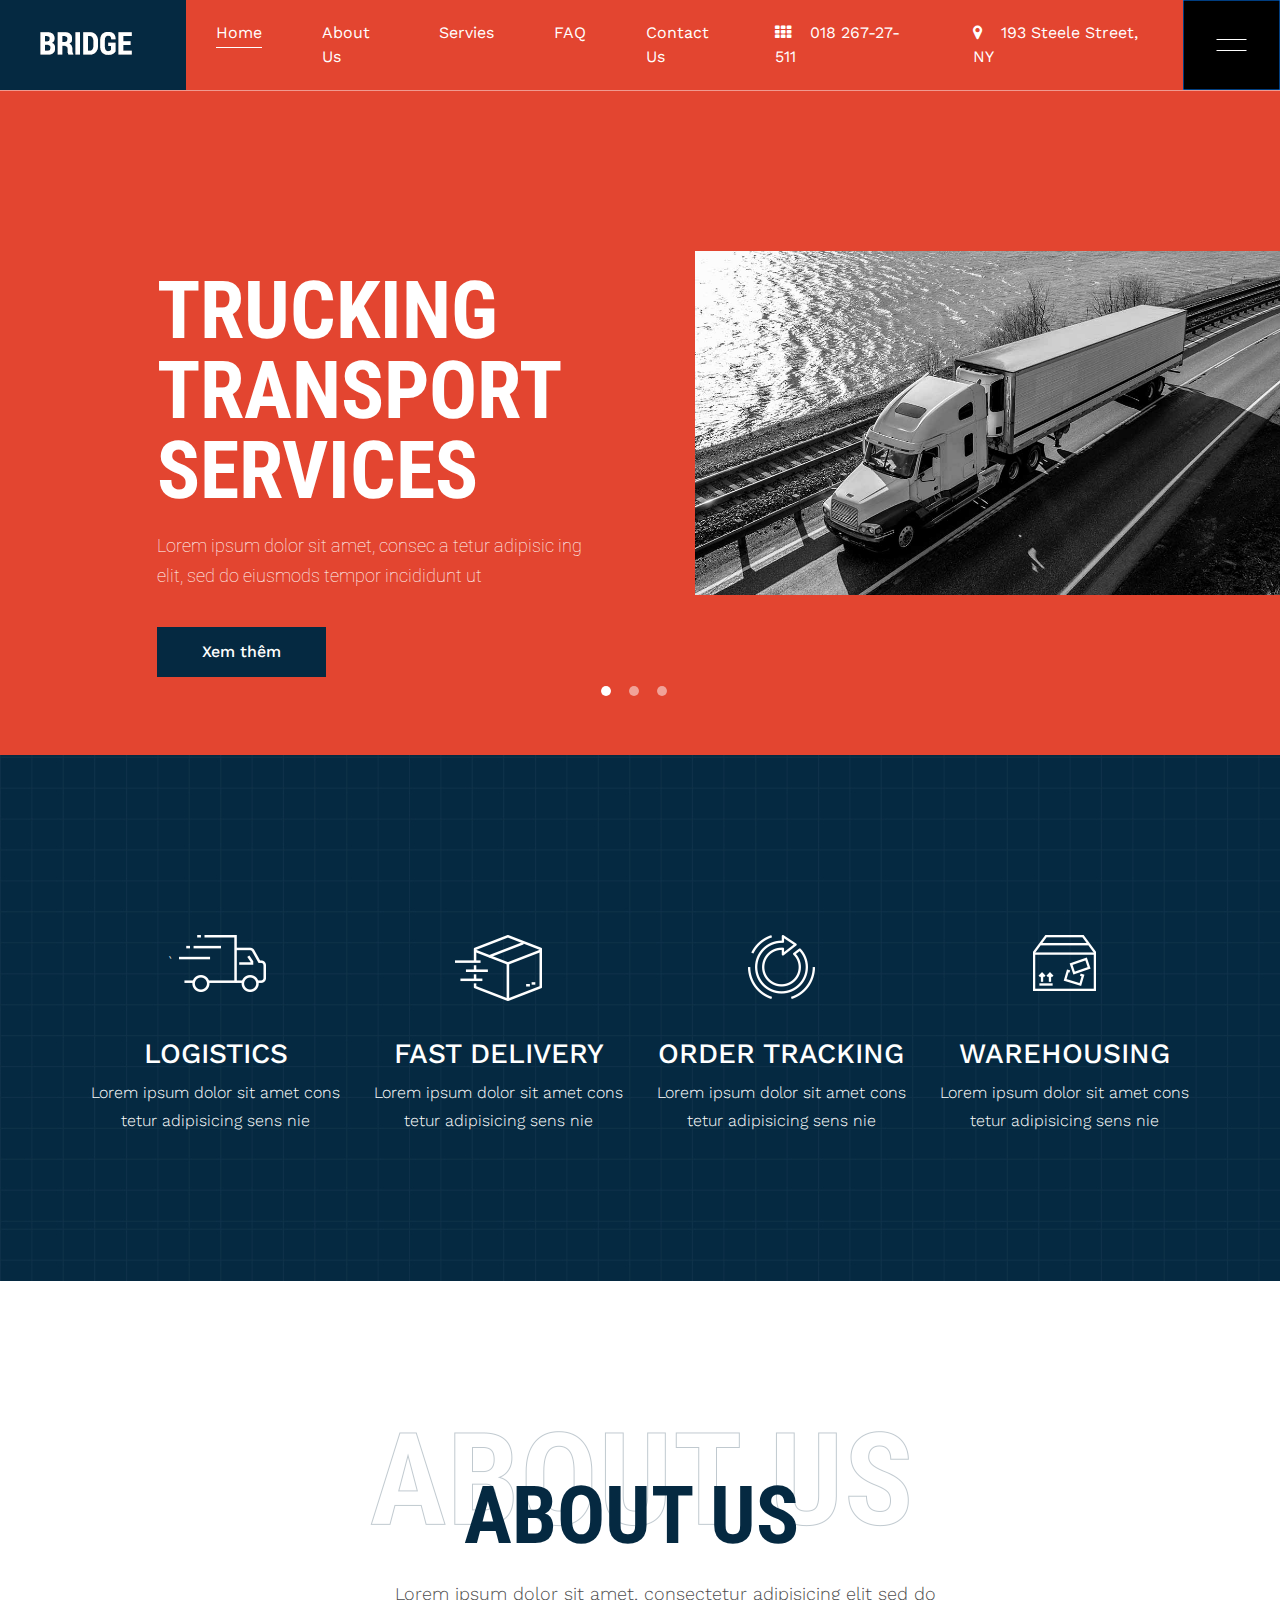
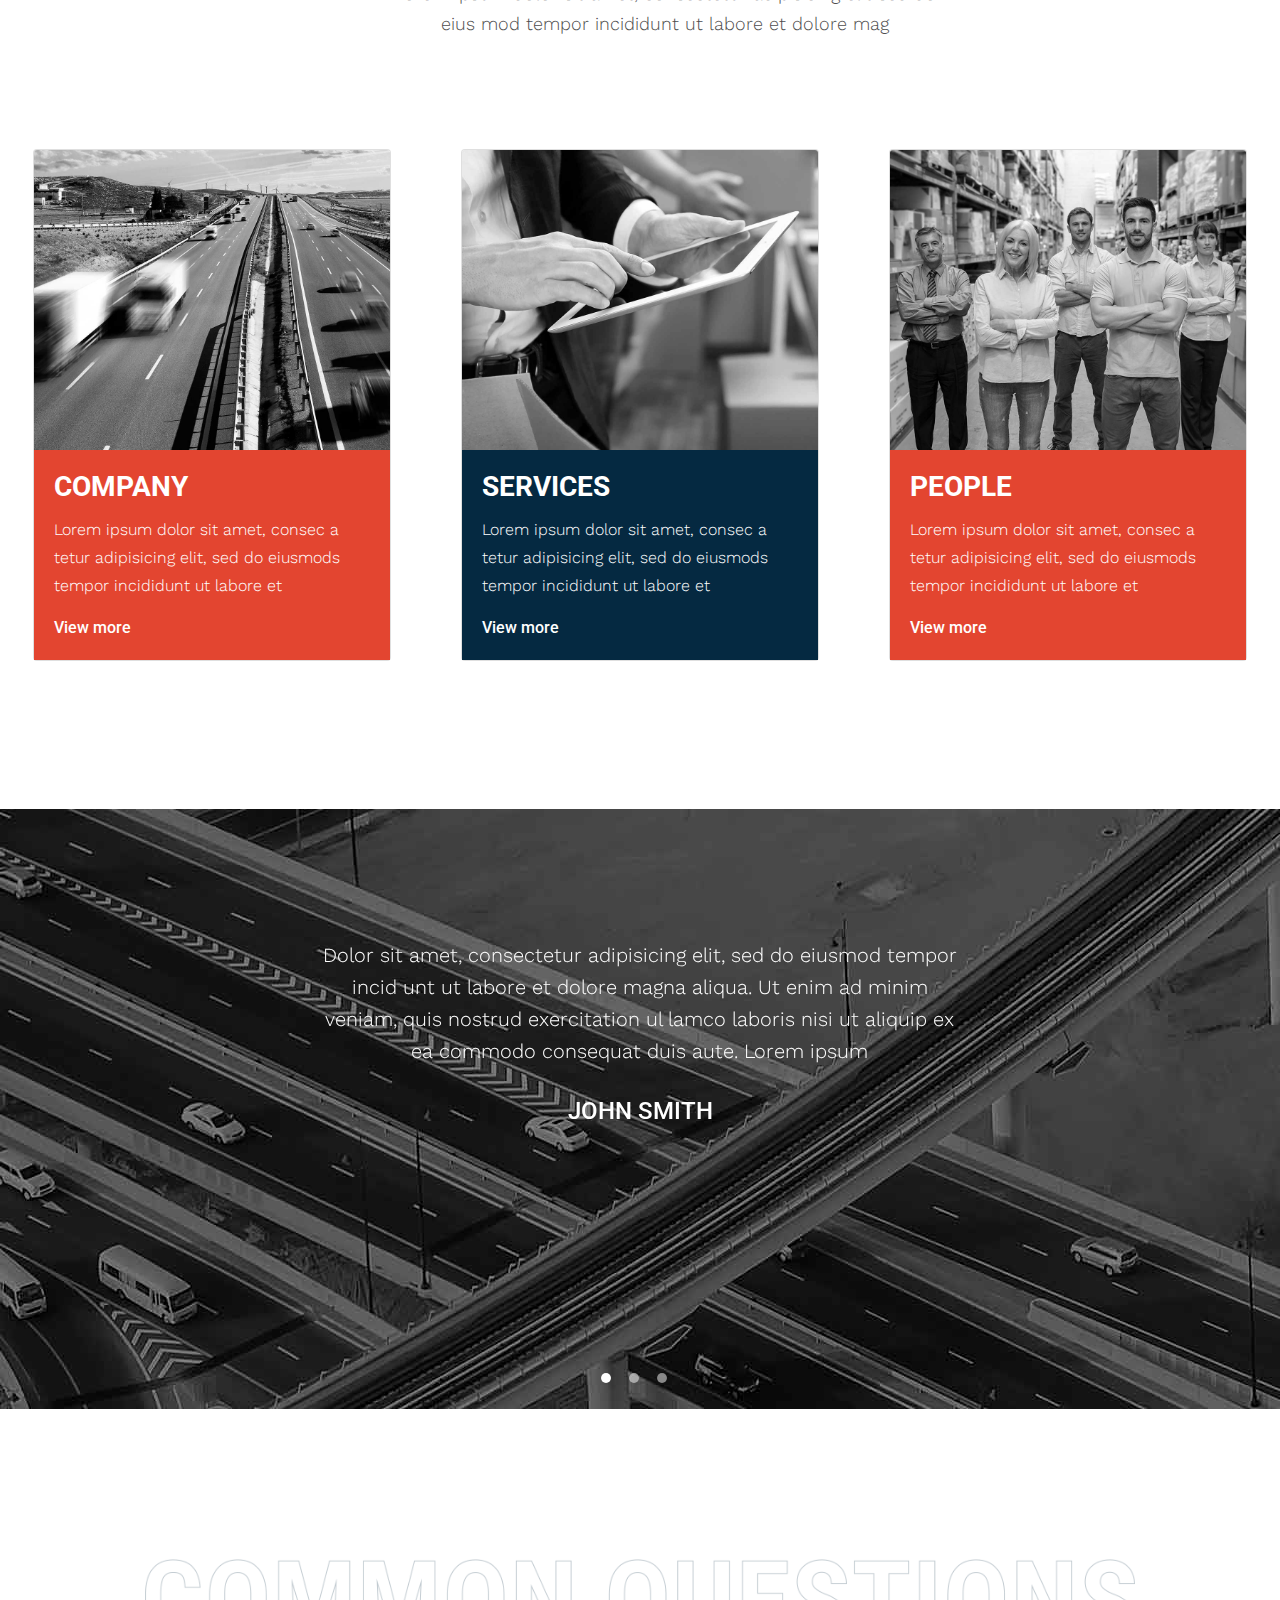
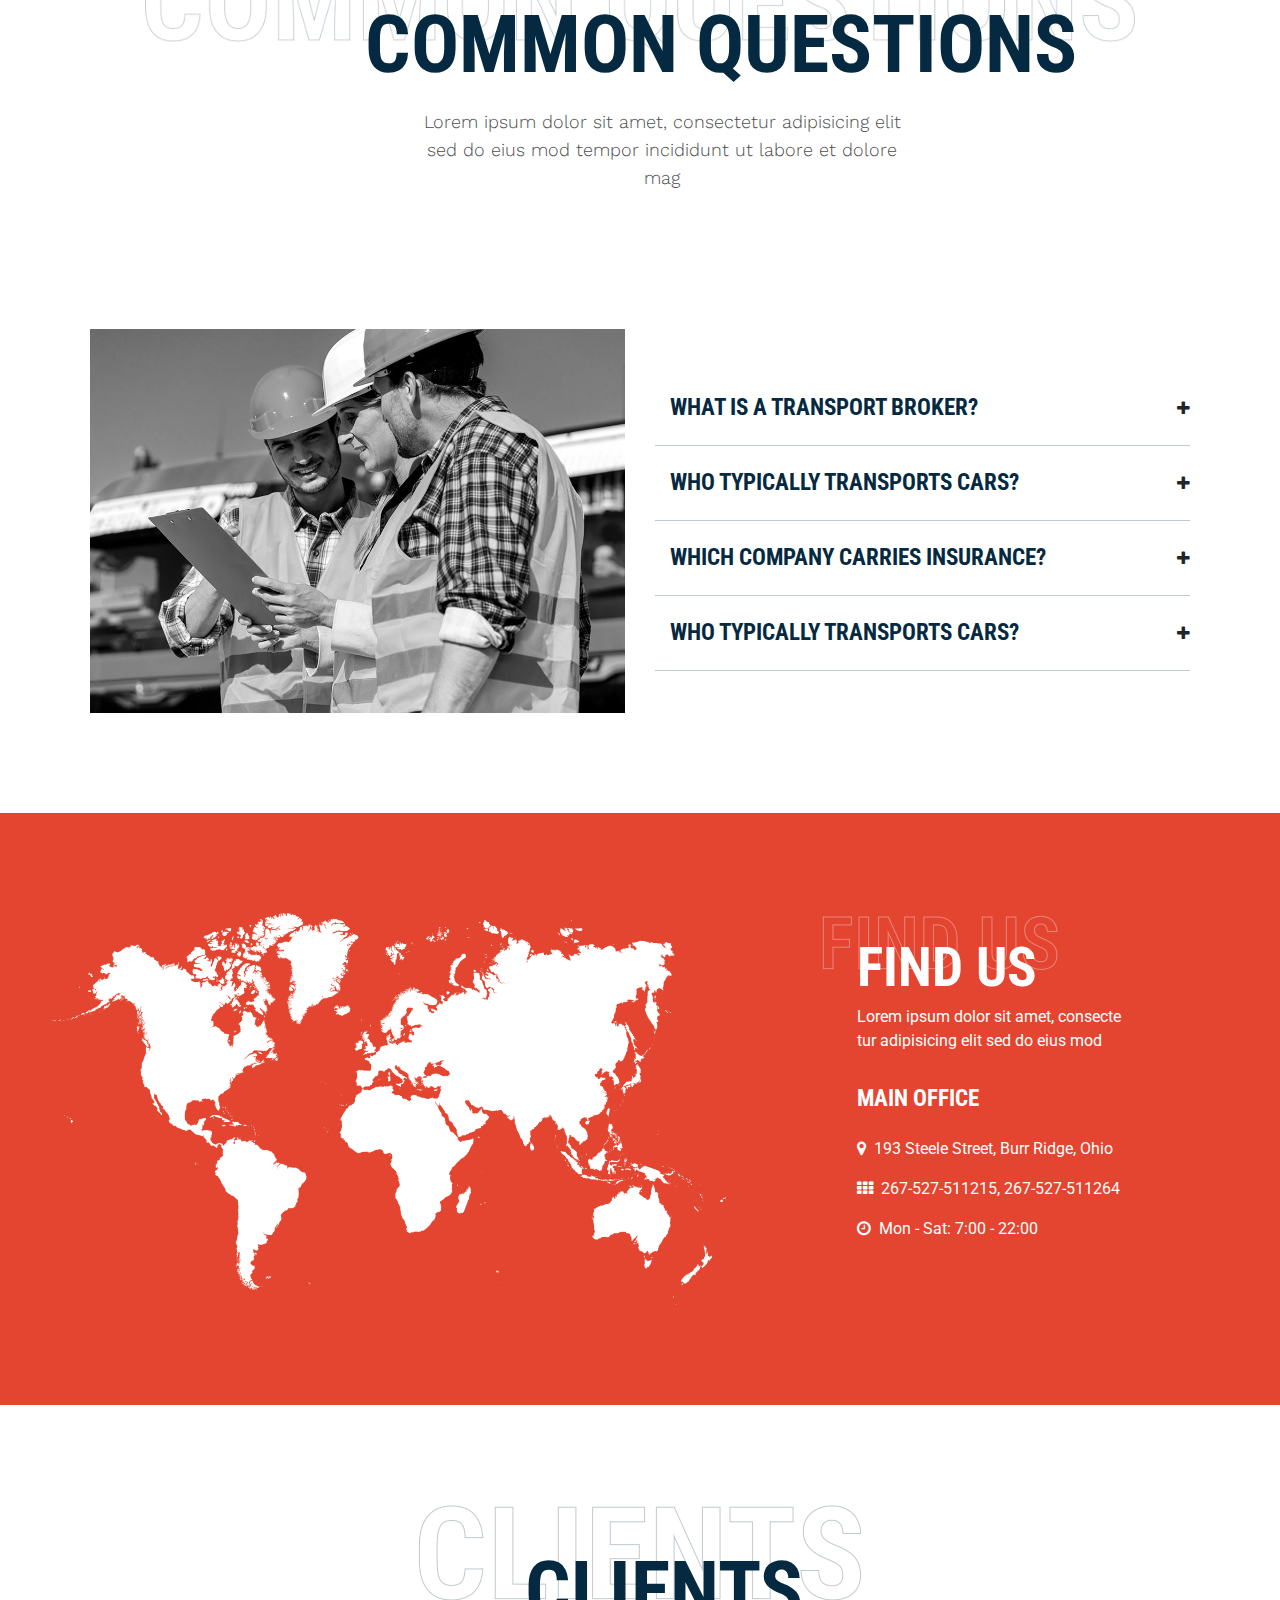
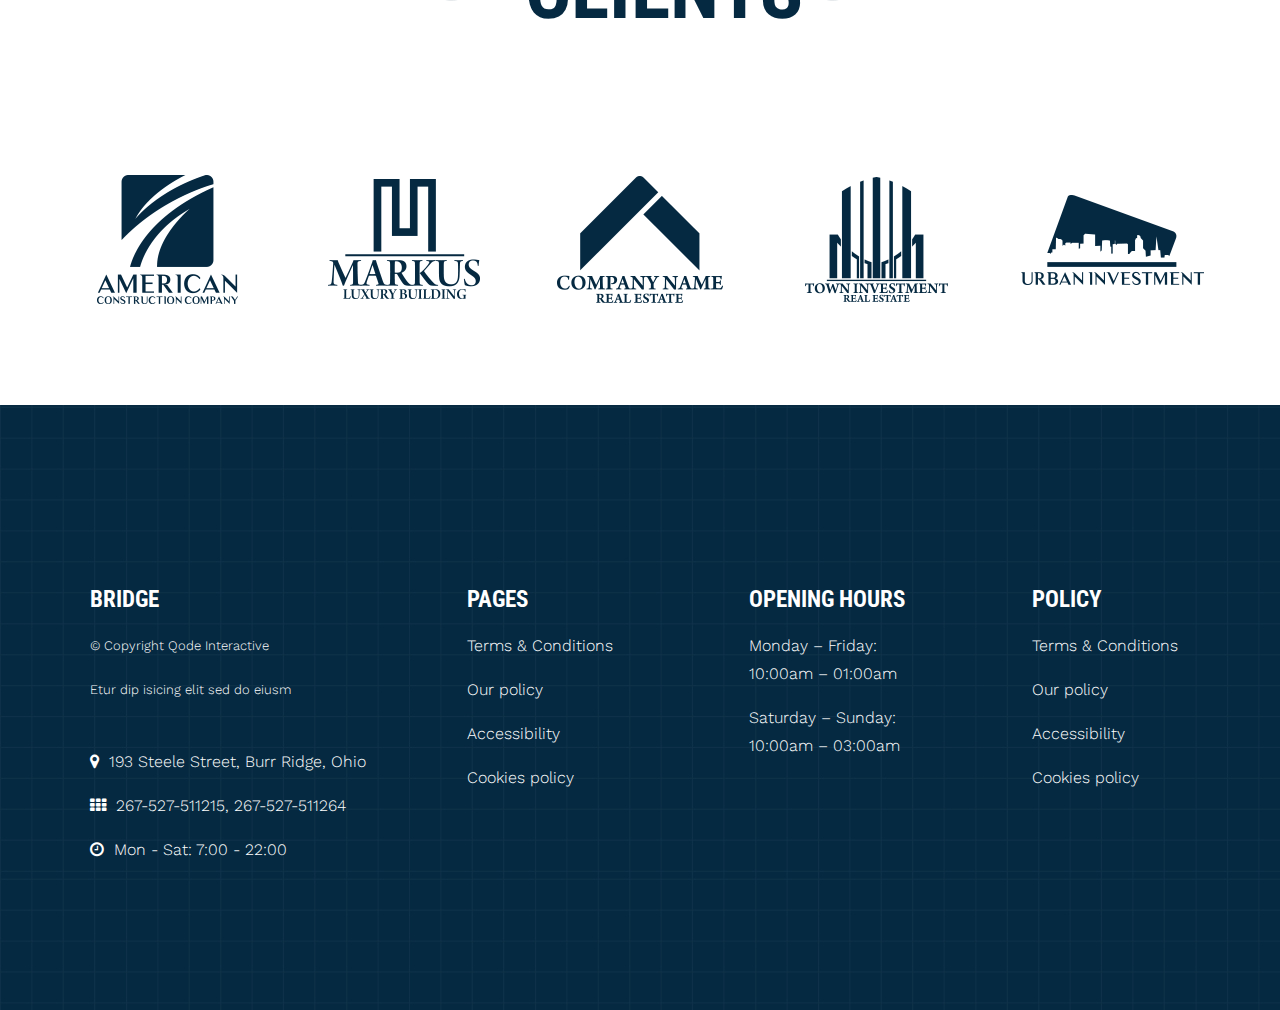
==== index.html @ 68ec15d0 "reponsive home" ====
<!doctype html>
<html lang="en">
  <head>
    <meta charset="utf-8">
    <meta name="viewport" content="width=device-width, initial-scale=1, shrink-to-fit=no">
    
    <!-- Bootstrap CSS -->
    <link rel="stylesheet" href="public/library/bootstrap/css/bootstrap.min.css" >
   
    <title>Hello, Bac!</title>
    <!-- <link rel="stylesheet" type="text/css" href="public/font-awesome/font-awesome.min.css"> -->

    <link rel="stylesheet" type="text/css" href="https://stackpath.bootstrapcdn.com/font-awesome/4.7.0/css/font-awesome.min.css">
    <link href="https://fonts.googleapis.com/css2?family=Roboto+Condensed&family=Roboto:wght@300&family=Work+Sans:wght@100&display=swap" rel="stylesheet">

    <link href="https://fonts.googleapis.com/css2?family=Work+Sans:wght@100;200;300;400&display=swap" rel="stylesheet">
    <link rel="stylesheet" type="text/css" href="public/css/main.css">
    <link rel="stylesheet" type="text/css" href="public/css/style.css">

  </head>
  <body>
    
    <div class="wrapper">
      <div class="header">
        <!-- menu bar -->
        <div class="menu_bar">
            <nav class="navbar navbar-expand-lg navbar-light bg-custom">
              <a href="index.html" imageanchor="1">
                <img class="menu_bar_logo" src="public/images/logo.jpg">
                
                <img class="menu_bar_mobile_logo" src="public/images/mobile-logo.png">
              </a>
                <button class="navbar-toggler" type="button" data-toggle="collapse" data-target="#navbarSupportedContent" aria-controls="navbarSupportedContent" aria-expanded="false" aria-label="Toggle navigation">
                  <span class="navbar-toggler-icon"></span>
                </button>

                <div class="collapse navbar-collapse" id="navbarSupportedContent">
                  <ul class="navbar-nav mr-auto navbar_menu">
                    <li class="nav-item">
                      <a class="nav-link active" href="#">Home <span class="sr-only">(current)</span></a>
                    </li>
                    <li class="nav-item">
                      <a class="nav-link" href="about_us.html">About Us</a>
                    </li>
                    <li class="nav-item">
                      <a class="nav-link" href="services.html" tabindex="-1" aria-disabled="true">Servies</a>
                    </li>
                    <li class="nav-item">
                      <a class="nav-link" href="faq.html" tabindex="-1" aria-disabled="true">FAQ</a>
                    </li>
                    <li class="nav-item">
                      <a class="nav-link border_none" href="contact_us.html" tabindex="-1" aria-disabled="true">Contact Us</a>
                    </li>
                  </ul>
                  <div class="form-inline my-2 my-lg-0 nav_item_right">

                    <li class="nav-item">
                      <span class="icon_menu"><i class="fa fa-th"></i></span>
                      <span>018 267-27-511</span>
                    </li>
                    <li class="nav-item">
                      <span class="icon_menu"><i class="fa fa-map-marker"></i></span>
                      <span>193 Steele Street, NY</i></span>
                    </li>
                   <div class="side_menu_button">
                      <a class="side_menu_button_link normal qode-side-menu-button-svg" href="javascript:void(0)">

                      <svg version="1.1" x="0px" y="0px" width="97px" height="90px" viewBox="0 0 97 90" enable-background="new 0 0 97 90" xml:space="preserve">
                      <rect width="97" height="90"></rect>
                      <line stroke-miterlimit="10" x1="33.5" y1="39.5" x2="63.5" y2="39.5"></line>
                      <line stroke-miterlimit="10" x1="33.5" y1="50.5" x2="63.5" y2="50.5"></line>
                      </svg> </a>
                    </div>

                  </div>
                </div>
            </nav>
        </div>
        <div class="clearfix"></div>
        <!-- slider top -->
        <div class="slider_top">
          <!-- <img class="header_img_s" src="public/images/header/s-typ.png" > -->
            <div class="bd-example">
              <div id="carouselExampleCaptions" class="carousel slide" data-ride="carousel">
                <ol class="carousel-indicators">
                  <li data-target="#carouselExampleCaptions" data-slide-to="0" class="active"></li>
                  <li data-target="#carouselExampleCaptions" data-slide-to="1"></li>
                  <li data-target="#carouselExampleCaptions" data-slide-to="2"></li>
                </ol>
                <div class="carousel-inner">

                  <!-- <img src="public/images/slide/rev-image-2.jpg" class="w-100 trucking_img" alt="..."> -->
                  <div class="carousel-item active carousel-item-custom">
                    <div class="row">
                      <div class="col-md-6 col-sm-12">
                        <div class="carousel-caption">
                          <h1 class="trucking_title">TRUCKING TRANSPORT SERVICES</h1>
                          <p class="trucking_content">Lorem ipsum dolor sit amet, consec a tetur adipisic ing elit, sed do eiusmods tempor incididunt ut </p>
                           <button>Xem thêm</button>
                        </div>

                      </div>
                      <div class="col-md-6 col-sm-12 text-center">
                        <img src="public/images/slide/rev-image-1.jpg" class="w-100 trucking_img" alt="...">
                      </div>
                    </div>
                  </div>

                  <div class="carousel-item carousel-item-custom">
                    <div class="row">
                      <div class="col-sm-6">
                          <div class="carousel-caption ">
                            <h1 class="trucking_title">TRUCKING TRANSPORT SERVICES</h1>
                            <p class="trucking_content">Lorem ipsum dolor sit amet, consec a tetur adipisic ing elit, sed do eiusmods tempor incididunt ut </p>
                             <button>Xem thêm</button>                        
                          </div>    
                      </div>
                      <div class="col-sm-6 text-center">
                        <img src="public/images/slide/rev-image-2.jpg" class="w-100 trucking_img" alt="...">
                      </div>
                    </div>
                  </div>

                  <div class="carousel-item carousel-item-custom">
                    <div class="row">
                      <div class="col-sm-6">
                          <div class="carousel-caption ">
                            <h1 class="trucking_title">TRUCKING TRANSPORT SERVICES</h1>
                            <p class="trucking_content">Lorem ipsum dolor sit amet, consec a tetur adipisic ing elit, sed do eiusmods tempor incididunt ut </p>
                             <button>Xem thêm</button>                        
                          </div>    
                      </div>
                      <div class="col-sm-6 text-center">
                        <img src="public/images/slide/rev-image-3.jpg" class="w-100 trucking_img" alt="...">
                      </div>
                    </div>
                  </div>
                </div>
                
              </div>
            </div>
        </div>
      </div>
      <!-- section-boxed -->
      <div class="section_boxed">
        <div class="container_custom">
          <div class="row">
            <div class="col-sm-3 box">
                <div class="icon_section-boxed pb-5">
          `        <img src="public/images/box/icon-1.png">
                </div>
                <h3>LOGISTICS</h3>
                <p class="service_text">
                  Lorem ipsum dolor sit amet cons tetur adipisicing sens nie
                </p>
            </div>
            <div class="col-sm-3 box">
               <div class="icon_section-boxed pb-5">
                  <img src="public/images/box/icon-2.png">
                </div>
                <h3>FAST DELIVERY</h3>
                <p class="service_text">
                  Lorem ipsum dolor sit amet cons tetur adipisicing sens nie
                </p>
            </div>
            <div class="col-sm-3 box">
                <div class="icon_section-boxed pb-5">
                  <img src="public/images/box/icon-3.png">
                </div>
                <h3>ORDER TRACKING</h3>
                <p class="service_text">
                  Lorem ipsum dolor sit amet cons tetur adipisicing sens nie
                </p>
            </div>
            <div class="col-sm-3 box">
                <div class="icon_section-boxed pb-5">
                  <img src="public/images/box/icon-4.png">
                </div>
                <h3>WAREHOUSING</h3>
                <p class="service_text">
                  Lorem ipsum dolor sit amet cons tetur adipisicing sens nie
                </p>
            </div>
          </div>
        </div>
      </div>
      <!-- about us -->
      <div class="container_custom_card">
        <div class="about_us_top text-center mb-5">
            <div class="about_us_intro">
              <!-- <div class="about_us_image"> </div> -->
              <img class="about_us_image" src="public/images/background/section-title-image-1.png">
              <p class="about_us_text">ABOUT US</p>
              <p class="about_us_content">Lorem ipsum dolor sit amet, consectetur adipisicing elit sed do eius mod tempor incididunt ut labore et dolore mag</p>
            </div>
        </div>

        <div class="row">
          <div class="col-sm-4 box_card mb-5">
            <div class="card">
              <img src="public/images/card/home-image-1.jpg" class="card-img-top" alt="...">
              <div class="card-body card_body_1">
                <h5 class="card-title">COMPANY</h5>
                <p class="card-text">Lorem ipsum dolor sit amet, consec a tetur adipisicing elit, sed do eiusmods tempor incididunt ut labore et</p>
                <a href="#" class="view_more">View more
                  <i class="fa fa-angle-right view_more_icon"></i>
                </a>

              </div>
            </div>
          </div>

          <div class="col-sm-4 box_card mb-5">
            <div class="card">
              <img src="public/images/card/home-image-2-1.jpg" class="card-img-top" alt="...">
              <div class="card-body card_body_2">
                <h5 class="card-title">SERVICES</h5>
                <p class="card-text">Lorem ipsum dolor sit amet, consec a tetur adipisicing elit, sed do eiusmods tempor incididunt ut labore et</p>
                <a href="#" class="view_more">View more
                  <i class="fa fa-angle-right view_more_icon"></i>
                </a>
              </div>
            </div>
          </div>

          <div class="col-sm-4 box_card mb-5">
            <div class="card">
              <img src="public/images/card/home-image-3.jpg" class="card-img-top" alt="...">
              <div class="card-body card_body_3">
                <h5 class="card-title">PEOPLE</h5>
                <p class="card-text">Lorem ipsum dolor sit amet, consec a tetur adipisicing elit, sed do eiusmods tempor incididunt ut labore et</p>
                <a href="#" class="view_more">View more
                  <i class="fa fa-angle-right view_more_icon"></i>
                </a>
              </div>
            </div>
          </div>  
        </div>
        
      </div>
      <!-- slider bottom -->
      <div class="slide_bottom">
          <div class="bd-example">
            <div id="carouselExampleCaptions2" class="carousel slide" data-ride="carousel">
              <ol class="carousel-indicators">
                <li data-target="#carouselExampleCaptions2" data-slide-to="0" class="active"></li>
                <li data-target="#carouselExampleCaptions2" data-slide-to="1"></li>
                <li data-target="#carouselExampleCaptions2" data-slide-to="2"></li>
              </ol>
              <div class="carousel-inner">
                <div class="carousel-item active">
                  
                    <p>Dolor sit amet, consectetur adipisicing elit, sed do eiusmod tempor incid unt ut labore et dolore magna aliqua. Ut enim ad minim veniam, quis nostrud exercitation ul lamco laboris nisi ut aliquip ex ea commodo consequat duis aute. Lorem ipsum</p>
                    <h4>John Smith</h4>
                  
                </div>
                <div class="carousel-item">
                    <p>Dolor sit amet, consectetur adipisicing elit, sed do eiusmod tempor incid unt ut labore et dolore magna aliqua. Ut enim ad minim veniam, quis nostrud exercitation ul lamco laboris nisi ut aliquip ex ea commodo consequat duis aute. Lorem ipsum</p>
                    <h4>John Smith</h4>
                </div>
                <div class="carousel-item">
                    <p>Dolor sit amet, consectetur adipisicing elit, sed do eiusmod tempor incid unt ut labore et dolore magna aliqua. Ut enim ad minim veniam, quis nostrud exercitation ul lamco laboris nisi ut aliquip ex ea commodo consequat duis aute. Lorem ipsum</p>
                    <h4>John Smith</h4>
                </div>
              </div>
             
            </div>
          </div>
      </div>

      <!-- common question -->
      <div class="container_custom container_custom_footer_mobile">
        <div class="common_questions_top text-center">
            <div class="common_questions_intro">
              <div class="common_questions_image"> 
                <img src="public/images/background/section-title-image-2.png">
              </div>
              <p class="common_questions_text">COMMON QUESTIONS</p>
              <p class="common_questions_content">Lorem ipsum dolor sit amet, consectetur adipisicing elit sed do eius mod tempor incididunt ut labore et dolore mag</p>
            </div>  
        </div>
      </div>
      <!-- dropdown -->
      <div class="container_custom" style="margin-top: 0px">

          <div class="row">
              <div class="col-sm-6 common_questions_img">
                <img src="public/images/card/home-image-4.jpg" width="100%">
              </div>
              <div class="col-sm-6 common_questions_block">
                      <div class="hieuung">
                        <div class="motkhoi" >
                          <div class="motkhoi_title" >
                            <span>WHAT IS A TRANSPORT BROKER?</span>
                            <i class="fa fa-plus"></i>
                          </div>
                          <div class="ndmotkhoi">
                          Lorem ipsum dolor sit amet, consectetur adipisicing elit. Nobis vitae ea, at quidem distinctio, sint minus tenetur quas. Ab nemo id quae dolorem odit saepe. Numquam minus autem, accusamus cumque.
                          </div>
                        </div>

                        <div class="motkhoi" >
                          <div class="motkhoi_title" >
                            <span>WHO TYPICALLY TRANSPORTS CARS? </span>
                            <i class="fa fa-plus"></i>
                          </div>
                          <div class="ndmotkhoi">
                          Lorem ipsum dolor sit amet, consectetur adipisicing elit. Nobis vitae ea, at quidem distinctio, sint minus tenetur quas. Ab nemo id quae dolorem odit saepe. Numquam minus autem, accusamus cumque.
                          </div>
                        </div>

                        <div class="motkhoi">
                          <div class="motkhoi_title" >
                            <span>WHICH COMPANY CARRIES INSURANCE? </span>
                            <i class="fa fa-plus"></i>
                          </div>
                          <div class="ndmotkhoi">
                          Lorem ipsum dolor sit amet, consectetur adipisicing elit. Nobis vitae ea, at quidem distinctio, sint minus tenetur quas. Ab nemo id quae dolorem odit saepe. Numquam minus autem, accusamus cumque.
                          </div>
                        </div>

                        <div class="motkhoi">
                          <div class="motkhoi_title" >
                            <span>WHO TYPICALLY TRANSPORTS CARS? </span>
                            <i class="fa fa-plus"></i>
                          </div>
                          <div class="ndmotkhoi">
                          Lorem ipsum dolor sit amet, consectetur adipisicing elit. Nobis vitae ea, at quidem distinctio, sint minus tenetur quas. Ab nemo id quae dolorem odit saepe. Numquam minus autem, accusamus cumque.
                          </div>
                        </div>
                      </div>
              </div>
          </div>

      </div>

      <!-- map -->
      <div class="container-fluid find_us_map">
        <div class="row">
          <div class="col-sm-7 find_us_img">
            <img src="public/images/revolution-map.png" width="100%">
          </div>
          <div class="col-sm-3 offset-1 find_us_block mt-4">
            <div class="item_find_us">
              <div class="find_us_content">
                <div class="find_us_content_bk"></div>
                <h4 class="">find us</h4>
              </div>
              
              <p>
                Lorem ipsum dolor sit amet, consecte tur adipisicing elit sed do eius mod
              </p>
            </div>

            <div class="item_find_us">
              <h4 class="find_us_content_title">main office</h4>
              <div class="find_us_content">
                <p>
                  <i class="fa fa-map-marker"></i>&nbsp; 193 Steele Street, Burr Ridge, Ohio
                </p>
                <p>
                  <i class="fa fa-th"></i>  &nbsp;267-527-511215, 267-527-511264
                </p>
                <p>
                  <i class="fa fa-clock-o"></i>  &nbsp;Mon - Sat: 7:00 - 22:00
                </p>
              </div>
              
            </div>
             
          </div>
        </div>
      </div>

      <!-- clients -->
      <div class="container_custom_client">

        <div class="client_top text-center">
          <div class="client_intro">
            <img class="client_image" src="public/images/background/section-title-image-3.png">
            <p class="client_text">CLIENTS</p>
              
          </div>
        </div>

        <div class="row">
          <div class="col-sm-2_custom text-center">
              <img src="public/images/client/client-1.png" w-100>
          </div>
          <div class="col-sm-2_custom text-center">
              <img src="public/images/client/client-2.png" w-100>
          </div>
          <div class="col-sm-2_custom text-center">
              <img src="public/images/client/client-3.png" w-100>
          </div>
          <div class="col-sm-2_custom text-center">
              <img src="public/images/client/client-4.png" w-100>
          </div>
          <div class="col-sm-2_custom text-center">
              <img src="public/images/client/client-5.png" w-100>
          </div>
        </div>
      </div>

      <!-- footer -->
      
      <div class="section_boxed_footer">
        <div class="container_custom .container_custom_footer_mobile">
          <div class="row">
            <div class="col-sm-4 box_footer">
                
                <h5>BRIDGE</h5>
                <p style="font-size: 13px;"> © Copyright <a href="">Qode Interactive</a></p>
                <p style="font-size: 13px;"> Etur dip isicing elit sed do eiusm</p>
                <br>
                <p>
                  <i class="fa fa-map-marker"></i> &nbsp;193 Steele Street, Burr Ridge, Ohio
                </p>
                <p>
                  <i class="fa fa-th"></i>  &nbsp;267-527-511215, 267-527-511264
                </p>
                <p>
                  <i class="fa fa-clock-o"></i>  &nbsp;Mon - Sat: 7:00 - 22:00
                </p>

            </div>

            <div class="col-sm-3 box_footer">
               
                <h5>PAGES</h5>
                <p>
                  <a href="#"> Terms & Conditions </a>
                </p>
                <p>
                  <a href="#"> Our policy </a>
                </p>
                <p>
                  <a href="#"> Accessibility </a>
                </p>
                <p>
                  <a href="#"> Cookies policy </a>
                </p>
            </div>
            <div class="col-sm-3 box_footer">
                
                <h5>OPENING HOURS</h5>
                <p>
                  Monday – Friday:<br>
                  10:00am – 01:00am
                </p>
                <p>
                  Saturday – Sunday:<br>
                  10:00am – 03:00am
                </p>

            </div>
            <div class="col-sm-2 box_footer">
               
                <h5>POLICY</h5>
                <p>
                 <a href="#"> Terms & Conditions </a>
                </p>
                <p>
                  <a href="#"> Our policy </a>
                </p>
                <p>
                  <a href="#"> Accessibility </a>
                </p>
                <p>
                  <a href="#"> Cookies policy </a>
                </p>
            </div>

          </div>
        </div>
      </div>
      
      <!-- menu right fix -->
      <div class="menu_right">
        <div class="menu_right_content">
          <div class="close_menu">
            <img src="public/images/close_side_menu.png">
          </div>
          <img src="public/images/sidearea-logo.png">
          <p class="mt-3 mb-5">Lorem ipsum dolor sit amet, consec a tetur adipisicing elit, sed do eiusmods tempor incididunt ut labore et</p>
          <div class="menu_right_content_text">
            <p>
              <i class="fa fa-th"></i>  &nbsp;&nbsp;0018 267-527-511215
            </p>
            <p>
              <i class="fa fa-map-marker"></i> &nbsp;&nbsp;193 Steele Street, Burr Ridge
            </p>
            <p>
              <i class="fa fa-clock-o"></i>  &nbsp;&nbsp;Mon - Sat: 7:00 - 22:00
            </p>
          </div>
        </div>
      </div>

      <!-- back top -->
      <div id="back_to_top" class="on">
          <i class="fa fa-angle-up"></i>
      </div>

    </div>
   

    <!-- <script src="public/library/jquery/jquery-3.3.1.slim.min.js" ></script> -->
    <script src="public/library/jquery/jquery.min.js"></script>
    <script src="public/js/popper.min.js" ></script>
    <script src="public/library/bootstrap/js/bootstrap.min.js"></script>

    <script type="text/javascript" src="public/js/main.js"></script>

  </body>
</html>
---- public/css/main.css ----
.wrapper{
  width: 100%;
  overflow: hidden;
}
/*menu top*/
.menu_bar_mobile_logo{
    display: none;
}
.navbar-light .navbar-nav .nav-link {
  color: white;
}
.navbar-light .navbar-nav .active>.nav-link, .navbar-light .navbar-nav .nav-link.active, .navbar-light .navbar-nav .nav-link.show, .navbar-light .navbar-nav .show>.nav-link{
  color: white;
}
/*menu right*/
.close_menu img:hover{
  transform: rotate(90deg);
  transition: 1s;
}
.close_menu img{
  transform: rotate(-90deg);
  transition: 1s;
}
.menu_right_content {
    background: #052941;
    width: 30%;
    height: 100vh;
    color: white;
    padding: 100px;
    position: fixed;
    top: 0;
    z-index: 10;

    right: -60%;
    padding-top: 184px;
    padding-right: 141px;
    padding-left: 141px;

    /*display: none;*/
    opacity: 1 !important;
    -webkit-transition: width .35s ease-in-out;
  transition: width .35s ease-in-out;
 
}
.menu_right_content>p{
    color: #ffffff; 
    font-size: 16px;
    font-weight: 300;
    letter-spacing: 0px;
    text-transform: none;
    line-height: 28px;

    font-family: 'Work Sans', sans-serif;

}


.menu_right_content_text p{
  color: #ffffff;
  font-size: 14px;
  font-weight: 300;
  letter-spacing: 0px;
  text-transform: none;
  line-height: 28px;
  font-family: 'Work Sans', sans-serif;
}

.close_menu {
    position: absolute;
    top: 21px;
    right: 25px;
    cursor: pointer;
}

.nav_item_right{
  display: contents;
}
.carousel-caption {
  top: 0 !important;
}
/**/
.navbar-expand-lg .navbar-nav .nav-link {
    padding-right: 0;
    padding-left: 0;
}
a.nav-link {
    color: #fff;
    font-family: 'Work Sans', sans-serif;
    font-size: 16px;
    font-style: normal;
    font-weight: 400;
    letter-spacing: 0;
    text-transform: capitalize;
}

.section_boxed_footer {
    line-height: 28px;
    font-style: normal;
    font-weight: 300;
}

.view_more{
    color: white;
    font-weight: 500;
}
.view_more:hover{
    text-decoration: none;
    color: white;
}
.view_more .view_more_icon{
    opacity: 0;
}
.view_more:hover .view_more_icon{
     display: inline-block;
     opacity: 1;
     padding-left: 15px;
     transition: 0.5s;
}


/*about us*/
.box_card{
  text-align: -webkit-center;
}
.card{
  text-align: left;
  width: 90%;
  /* height: 59%; */
}

@media (max-width: 650px){
    #back_to_top {
        display: none;
    }

}

@media (max-width: 1366px){
  .menu_right_content {
      padding-right: 70px !important;
      padding-left: 70px !important;
  }
}

@media (max-width: 992px){
    .side_menu_button {
        display: none;
    }
    .menu_bar_mobile_logo{
        display: block;
        
    }
    .menu_bar_logo{
        display: none;
    }
    .bg-custom{
        background: white;
        height: auto;
    }
    .navbar_menu li a{
        font-size: 13px;
        font-weight: 400;
        color: #888 !important;
        padding: 10px 0;
        display: block;
        position: relative;
        text-transform: none;
        line-height: 26px;
        letter-spacing: 0;
    }
    .nav-link,.nav-link.active{
        border-bottom: 1px solid #eaeaea;
    }

    .menu_bar .nav-item:hover .nav-link{
        border-bottom: 1px solid #eaeaea;
        color: #e34530 !important;
    }
    .border_none{
        border: none;
    }
    .navbar-light .navbar-toggler{
        border: none;
        outline: none;

    }
    .nav-link.active{
      border-bottom: 1px solid #eaeaea !important;
      color: #e34530 !important;
    }
}
---- public/css/style.css ----
/*menu top*/
.header{
    background: #e34530;
}
.navbar_menu li a,.nav_item_right li span{
    font-family: 'Work Sans', sans-serif;
}

.menu_bar_mobile_logo{
    display: none;
}
.bg-custom {
/*    background: #e34530;*/
    color: white !important;
    padding: 0px;
    border-bottom: 1px solid #ffffff75;
}
.slider_top .carousel-inner {
    /*height: 90vh;*/
}
.slider_top .carousel-indicators{
    bottom: 5%;
}
.trucking_title{
    
    font-family: "Roboto Condensed";
    text-transform: uppercase;
    visibility: visible;
    text-align: left;
    line-height: 80px;
    letter-spacing: 0px;
    font-weight: 700;
    font-size: 80px;
    border-color: rgb(77, 77, 77);
    border-style: none;
    margin: 0px;
    border-radius: 0px;
    padding: 0px;
    color: rgb(255, 255, 255);
    text-decoration: none;
    white-space: normal;
    width: 649px;
    height: auto;
    min-height: 0px;
    min-width: 0px;
    max-height: none;
    max-width: none;
    opacity: 1;
    transform: matrix3d(1, 0, 0, 0, 0, 1, 0, 0, 0, 0, 1, 0, 0, 0, 0, 1);
    transform-origin: 50% 50% 0px;

}
.trucking_image{
    overflow: hidden;
    border-color: rgb(77, 77, 77);
    border-style: none;
    margin: 0px;
    border-radius: 0px;
    padding: 0px;
    color: rgb(255, 255, 255);
    width: 586px;
    height: 345px;
    min-height: 0px;
    min-width: 0px;
    max-height: none;
    max-width: none;
    opacity: 1;
    transform: matrix3d(1, 0, 0, 0, 0, 1, 0, 0, 0, 0, 1, 0, 0, 0, 0, 1);
    transform-origin: 50% 50% 0px;
}
.form-inline.my-2.my-lg-0.nav_item_right {
    list-style: none;
}

.menu_bar li {
    padding:0px 30px;
}
.menu_bar li a {
    color: white !important;
}

.popup_menu.qode-popup-menu-svg-opener .qode-popup-menu-opener svg *, .side_menu_button .qode-side-menu-button-svg svg path, .side_menu_button .qode-side-menu-button-svg svg>* {
    stroke: currentColor;
}
.side_menu_button .qode-side-menu-button-svg svg line {
    color: #fff;
}

.nav_item_right .icon_menu {
    padding-right: 15px;
}
.nav-link.active{
    border-bottom: 1px solid white;
}
.nav-link {
    display: block;
    padding: .1rem 1rem;
}
.menu_bar .nav-item:hover .nav-link{
    border-bottom: 1px solid white;
}
/*slider*/

.carousel-item-custom {
    background: #e34530;
    padding: 160px 0px 160px 80px;
}
.carousel-item-custom h1{

    font-family: 'Roboto Condensed', sans-serif;
    text-transform: uppercase;
    text-align: left;
    line-height: 80px;
    font-weight: 700;
    font-size: 80px;
    width: 649px;
    padding-bottom: 20px;
}
.carousel-item-custom .carousel-caption p{
/*    font-family: "Work Sans";*/
    visibility: visible;
    text-align: left;
    line-height: 30px;
    letter-spacing: 0px;
    font-weight: 100;
    font-size: 18px;
    color: rgb(255, 255, 255);
    text-decoration: none;
    white-space: normal;
    width: 445px;
    padding-bottom: 20px;
}
.carousel-item-custom .carousel-caption button{
    background-color: rgb(5, 41, 65);
    font-family: "Work Sans";
    float : left;
    line-height: 50px;
    letter-spacing: 0px;
    font-weight: 500;
    font-size: 16px;
    border-color: rgb(77, 77, 77);
    border-style: none;
    margin: 0px;
    border-radius: 0px;
    padding: 0px 45px;
    color: rgb(255, 255, 255); 
   
}
.carousel-indicators li{
    width: 10px;
    height: 10px;
    border-radius: 50%;
    margin-right: 15px;
}


/*select_box*/
.section_boxed {
    background: url(../images/background/section-pattern.jpg);
    padding: 30px 0;
}

.section_boxed .box {
    text-align: center;
    color: white;
}
.icon_section-boxed img {
    /*width: 80px;*/
    height: auto;
}
.icon_section-boxed{
    height: 102px;
}
/*about us*/

.container_custom_card{
    width: 98%;
    margin: 150px auto 100px auto;
}
.about_us_image{
    max-width: 90%;
}
.about_us_text {
    color: #052941;
    font-family: 'Roboto Condensed', sans-serif;
    font-size: 80px;
    line-height: 90px;
    font-style: normal;
    font-weight: 700;
    letter-spacing: 0px;
    text-transform: uppercase;

    position: absolute;
    top: 15%;
    left: 38%;
    
}
.about_us_intro {
    position: relative;
    height: 270px;
}


.about_us_content {
    position: absolute;
    top: 55%;
    left: 30%;
    color: #4d4d4d;
    font-family: 'Work Sans', sans-serif;
    font-size: 18px;
    line-height: 30px;
    font-style: normal;
    font-weight: 300;
    letter-spacing: 0px;
    text-transform: none;
    width: 44%;
    text-align: center;
}
/*card*/
.card_body_1 {
    background: #e34530;
    color: white;
}
.card_body_2 {
    background: #052941;
    color: white;
}
.card_body_3 {
    background: #e34530;
    color: white;
}
.view_more{
    color: white;
    font-weight: 500;
}
.view_more:hover{
    text-decoration: none;
    color: white;
}
.view_more .view_more_icon{
    opacity: 0;
}
.view_more:hover .view_more_icon{
     display: inline-block;
     opacity: 1;
     padding-left: 15px;
     transition: 0.5s;
}
.container_custom_card .card-title{
    font-size: 28px;
    font-weight: 700;
}
/*slider bottom*/
.slide_bottom {
    height: 600px;
    background: url(../images/background/home-parallax-image-1.jpg);
    text-align: center;
    padding: 100px 0;
}
.slide_bottom .carousel-item{
    height: 500px;
}
.slide_bottom .carousel-item p{
    color: #ffffff;
    font-size: 20px;
    line-height: 32px;
    text-transform: none;
    font-family: Work Sans;
    font-style: normal;
    font-weight: 300;
    letter-spacing: 0px;
    width: 51%;
    margin : 30px auto;
}
.slide_bottom .carousel-item h4{
    text-transform: uppercase;
    color: white;
}


/*common_question*/
.container_custom {
    width: 86%;
    margin: 150px auto 100px auto;
}

.common_questions{
    padding-bottom: 20px;
}
.common_questions_image{
    /*background: url(../images/background/section-title-image-2.png);*/
    background-repeat: no-repeat;
    height: 100px;
    background-position: top;
}
.common_questions_image img{
    /*width: 90%;*/
    max-width: 90%;

    object-fit: cover;
}
.common_questions_dropdown i{
    font-size: 15px;
    float: right;
}
.common_questions_text {
    color: #052941;
    font-family: 'Roboto Condensed', sans-serif;
    font-size: 80px;
    line-height: 90px;
    font-style: normal;
    font-weight: 700;
    letter-spacing: 0px;
    text-transform: uppercase;
    text-align: center;
}
.common_questions_block{
    align-self: center;
}
.common_questions_intro {
    position: relative;
    height: 270px;
}

.common_questions_text {
    position: absolute;
    top: 15%;
    left: 25%;
}
.common_questions_content {
    position: absolute;
    top: 55%;
    left: 30%;
    color: #4d4d4d;
    font-family: 'Work Sans', sans-serif;
    font-size: 18px;
    line-height: 28px;
    font-style: normal;
    font-weight: 300;
    letter-spacing: 0px;
    text-transform: none;
    width: 44%;
}

/*common_questions toogle*/
.dropdown-toggle::after{
    display: none;
}
.common_questions_dropdown{
    list-style: none;
}
.common_questions_dropdown h5{
    color: #052941;
    border-bottom: 1px solid #aaaa;
}
.title_dropdown{
 
    font-weight: bold;
}
.common_questions_dropdown a{
    text-decoration: none;
}

.common_questions_dropdown_content{
    border: none;
    font-family: 'Work Sans';
    font-weight: 700;
    padding-right: 10px;
}

.common_questions_dropdown{
    cursor: pointer;
}
.title_dropdown{
    float: left;
}

/*find us*/
.find_us_map{
    background : #e34530;
    padding: 100px 50px 100px 50px;
}
.item_find_us{
    color: white;
}
.find_us_content_bk{
    background: url(../images/background/section-title-image-11.png);
    position: absolute;
    top: -22px;
    width: 100%;
    height: 100%;
    background-repeat: no-repeat;
    left: -20px;
}
.find_us_content h4{
    text-transform: uppercase;
    font-family: 'Roboto Condensed', sans-serif;
    font-size: 55px;
    line-height: 60px;
    font-style: normal;
    font-weight: 700;
    letter-spacing: 0px;

}
.find_us_content_title{
    text-transform: uppercase;
    font-family: 'Roboto Condensed', sans-serif;
    font-size: 23px;
    line-height: 60px;
    font-style: normal;
    font-weight: 700;
    letter-spacing: 0px;
}

/*client*/
.container_custom_client{
    width: 90%;
    margin: 100px auto 100px auto;
}
.client_image{
    /*width: 90%;*/
}

.client_intro {
    position: relative;
    height: 270px;
}
.client_text {
    color: #052941;
    font-family: 'Roboto Condensed', sans-serif;
    font-size: 80px;
    line-height: 90px;
    font-style: normal;
    font-weight: 700;
    letter-spacing: 0px;
    text-transform: uppercase;

    position: absolute;
    top: 15%;
    left: 40%;
    
}

.col-sm-2_custom{
    max-width: 20%;
    position: relative;
    width: 100%;
    padding-right: 15px;
    padding-left: 15px;
}
@media (max-width: 960px){
    .col-sm-2_custom{
        max-width: 100%;
        margin-bottom: 20px;
        
    }
}

.box_footer,.box_footer p a{
    color: white;
}
.section_boxed_footer {
    background: url(../images/background/section-pattern.jpg);
    padding: 30px 0;
}




/*back top*/
#back_to_top {
    background: #032339;
    position: fixed;
    border: 10%;
    bottom: 4%;
    right: 2%;
    padding: 15px 20px;
    color: white;
    cursor: pointer;

    display: none;
}
#back_to_top:hover{
    background: #0b314b;
}


.motkhoi {
  cursor: pointer;
}
.motkhoi:hover {
     color: #E34530 !important;
}
.motkhoi span{
    text-transform: uppercase;
    font-weight: 700;
    color: #052941;
    line-height: 30px;
    font-family: roboto condensed,sans-serif;
    font-size: 23px;
    letter-spacing: 0;
    width:100%;
}
.motkhoi_title {
    display: flex;
    justify-content: space-between;
    align-items: center;
    border-bottom: 1px solid #f4f4f4;
    border-bottom-color: #c0c9cf;
    padding-left: 15px;
    height: 75px;

}
.motkhoi .motkhoi_title :hover {
    color: #E34530;
}

.ndmotkhoi{
    box-sizing: border-box;
    color: #4d4d4d;
    font-family: work sans,sans-serif;
    font-size: 16px;
    line-height: 28px;
    font-style: normal;
    font-weight: 300;
    padding: 14px 15px 12px;
}
.span_color{
    color: #E34530 !important;
}

.header_img_s{
    padding-top: 40px;
    position: absolute;
    z-index: 10;
    width: 360px;
    height: auto;
    transform: rotate(0deg);
}
img.menu_bar_logo {
    z-index: 10;
}

.header_img_net{
    width: 500px !important;
}
.header_img_vietnam{
    width: 235px;
}

p.card-text {
    font-family: 'Work Sans', sans-serif;
    font-size: 16px;
    line-height: 28px;
    font-style: normal;
    font-weight: 300;
}

p.service_text {
    font-family: 'Work Sans', sans-serif;
    font-size: 16px;
    line-height: 28px;
    font-style: normal;
    font-weight: 300;
}

/*footer*/
.section_boxed_footer h5{
    margin: 0 0 17px;
    font-family: "Roboto Condensed", sans-serif;
    font-size: 23px;
    letter-spacing: 0px;
    line-height: 30px;
    font-weight: 700;
    text-transform: uppercase;
    color: #ffffff;
    font-style: normal;
}
.container_custom {
    font-family: 'Work Sans', sans-serif;
    font-size: 16px;
    line-height: 28px;
    font-style: normal;
    font-weight: 300;
}

.section_boxed_footer {
    line-height: 28px;
    font-style: normal;
    font-weight: 300;
}

/*reponsive*/
@media (max-width: 992px){
    .side_menu_button {
        display: none;
    }
    .menu_bar_mobile_logo{
        display: block;
        
    }
    .menu_bar_logo{
        display: none;
    }
    .bg-custom{
        background: white;
        height: auto;
    }
    .navbar_menu li a{
        font-size: 13px;
        font-weight: 400;
        color: #888 !important;
        padding: 10px 0;
        display: block;
        position: relative;
        text-transform: none;
        line-height: 26px;
        letter-spacing: 0;
    }
    .nav-link,.nav-link.active{
        border-bottom: 1px solid #eaeaea;
    }

    .menu_bar .nav-item:hover .nav-link{
        border-bottom: 1px solid #eaeaea;
        color: #e34530 !important;
    }
    .border_none{
        border: none;
    }
    .navbar-light .navbar-toggler{
        border: none;
        outline: none;

    }
}

.about_us_text {
    position: absolute;
    top: 15%;
    left: 38%;
}

@media (max-width: 1336px){
    .about_us_text {
        left: 36%;
    }

}
@media (max-width: 1090px){
    .carousel-item-custom{
        padding: 80px 0px 180px 80px;
    }

}

@media (max-width: 940px){
    .carousel-item-custom{
        padding: 30px 0px 180px 20px;
    }

}

@media (max-width: 770px){
    .slider_top .carousel-inner{
        height: 100%;
        padding-bottom: 35px;
    }
    .carousel-item-custom{
        padding: 5px 0px 180px 20px;
    }

    .trucking_img {
        width: 86% !important;
        height: 182px !important;
        bottom: -165px;
        position: relative;
    }
    .carousel-item-custom h1{
        font-size: 68px;
    }
    .carousel-item-custom .carousel-caption p{
        width: 300px;

    }
    .common_questions_text{
        font-size: 65px;
        top: -20px;
        left: 7%;
        line-height: 60px;
    }
    .common_questions_content{
        top: 32%;
        left: 10%;
        width: 77%;
    }
    .common_questions_intro{
        height: 200px;
    }
    .common_questions_img,.common_questions_block,.box_card,.find_us_img,.find_us_block,.box_footer{
        max-width: 100% !important;
        flex: 0 0 100% !important;
    }
    .col-sm-2_custom{
        width: 48%;
    }
    .client_text{
        top: 12%;
        left: 30%;
    }
    .container_custom_footer_mobile{
        margin: 140px auto 40px auto;
    }
    .about_us_content{
        width: 70%;
        left: 14%;
    }
    .about_us_text{
        font-size: 60px;
    }
    .box{
        max-width: 50%;
        flex: 0 0 50%;
    }
}


@media (max-width: 675px){
    .about_us_text {
        font-size: 62px;
        top: 10%;
        left: 0%;
        line-height: 50px;
        width: 100%;
    }
    .about_us_content{
        width: 90%;
        top: 48%;
        left: 6%;
    }
    .common_questions_text{
        font-size: 65px;
        top: -30px;
        left: 0%;
        line-height: 60px;
    }
    .common_questions_content{
        width: 90%;
        top: 50%;
        left: 5%;
    }
    .client_text{
        font-size: 65px;
        top: 0;
        left: 14%;
    }

    .trucking_title{
        font-size: 50px !important;
        display: block;
        width: 50% !important;
        line-height: 50px !important;
    }
    .carousel-item-custom{
        padding : 30px 0px 160px 10px;
    }
    .trucking_content{
        display: block;
        width: 300px !important;
    }
    .trucking_img {
        width: 86% !important;
        height: 182px !important;
        bottom: -380px;
        position: relative;
    }
    .slider_top .carousel-inner{
        height: 100vh;
    }
    .slider_top .carousel-indicators{
        bottom: 3%;
    }

    .slide_bottom .carousel-item p{
        width: 60%;
        font-size: 18px;
    }
    .client_image{
        width: 90%;
    }
    .client_intro{
        height: 170px;
    }
}


/*about-us.html*/
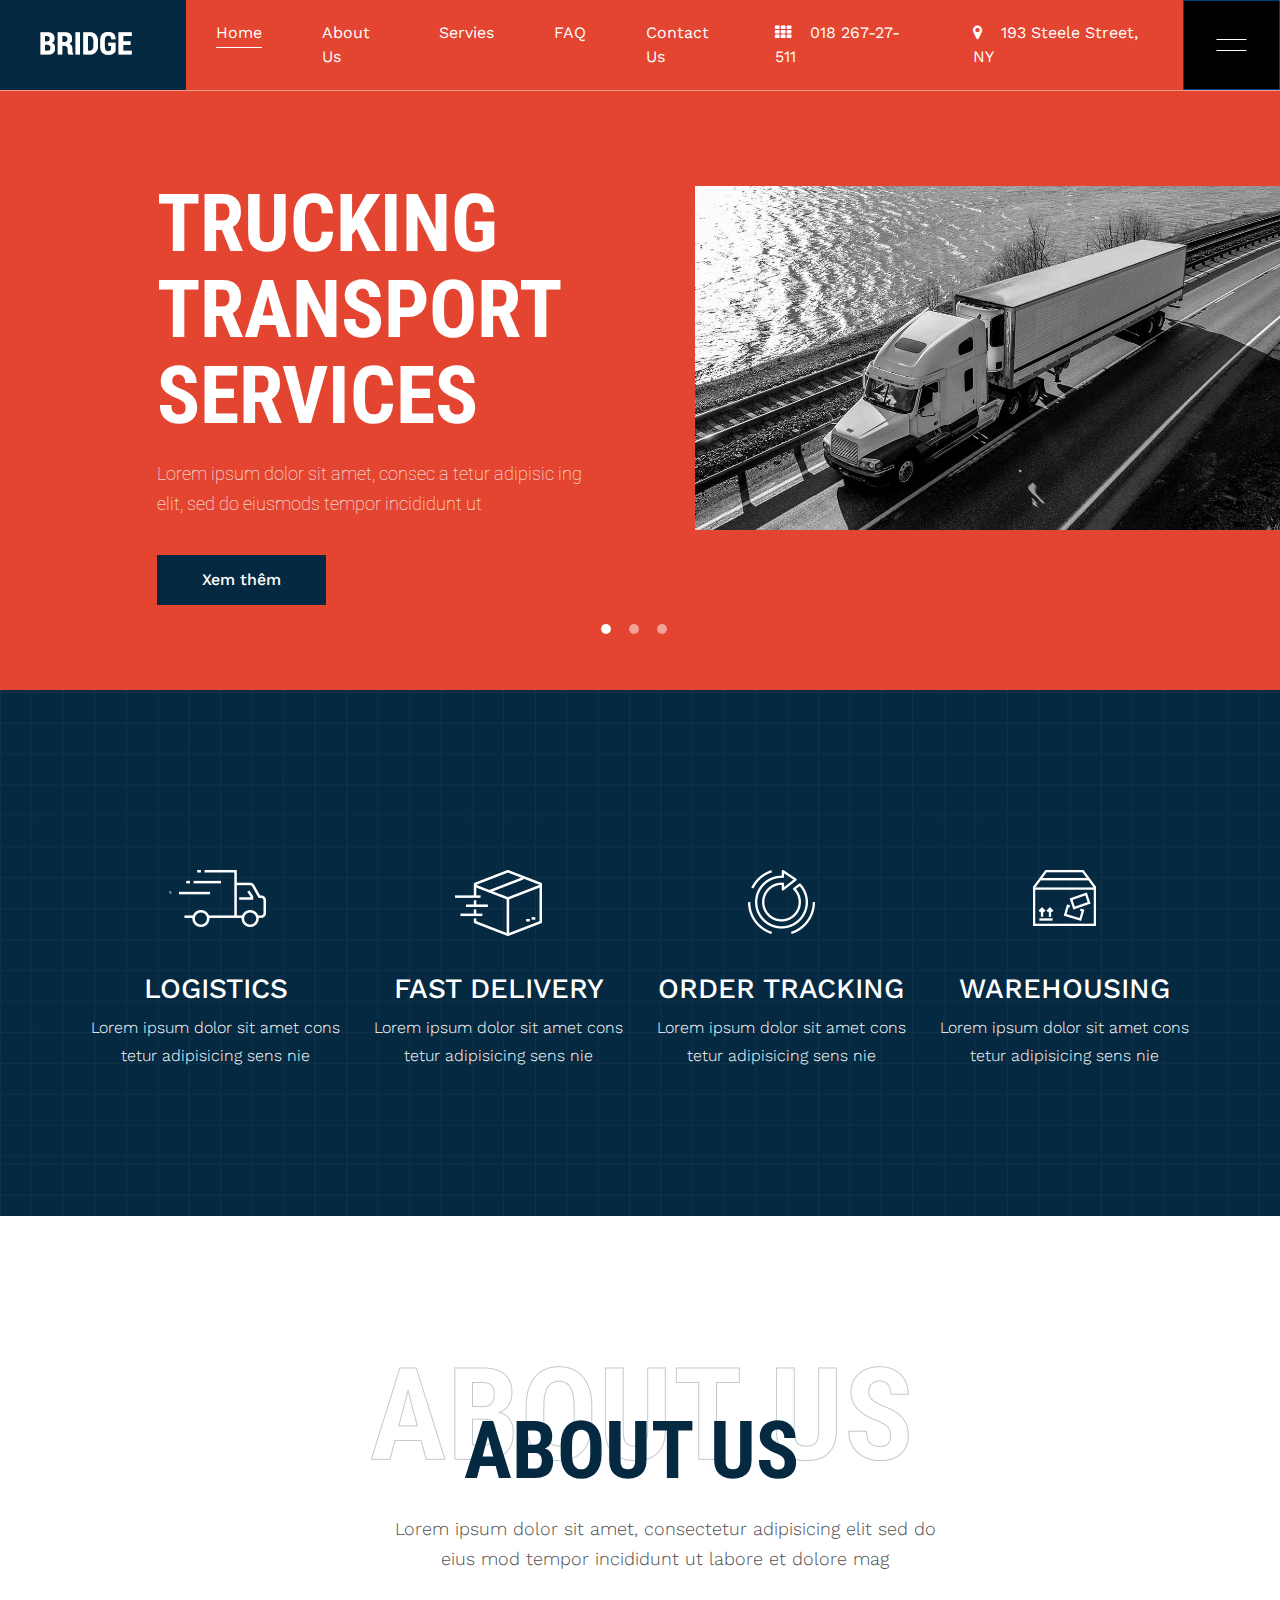
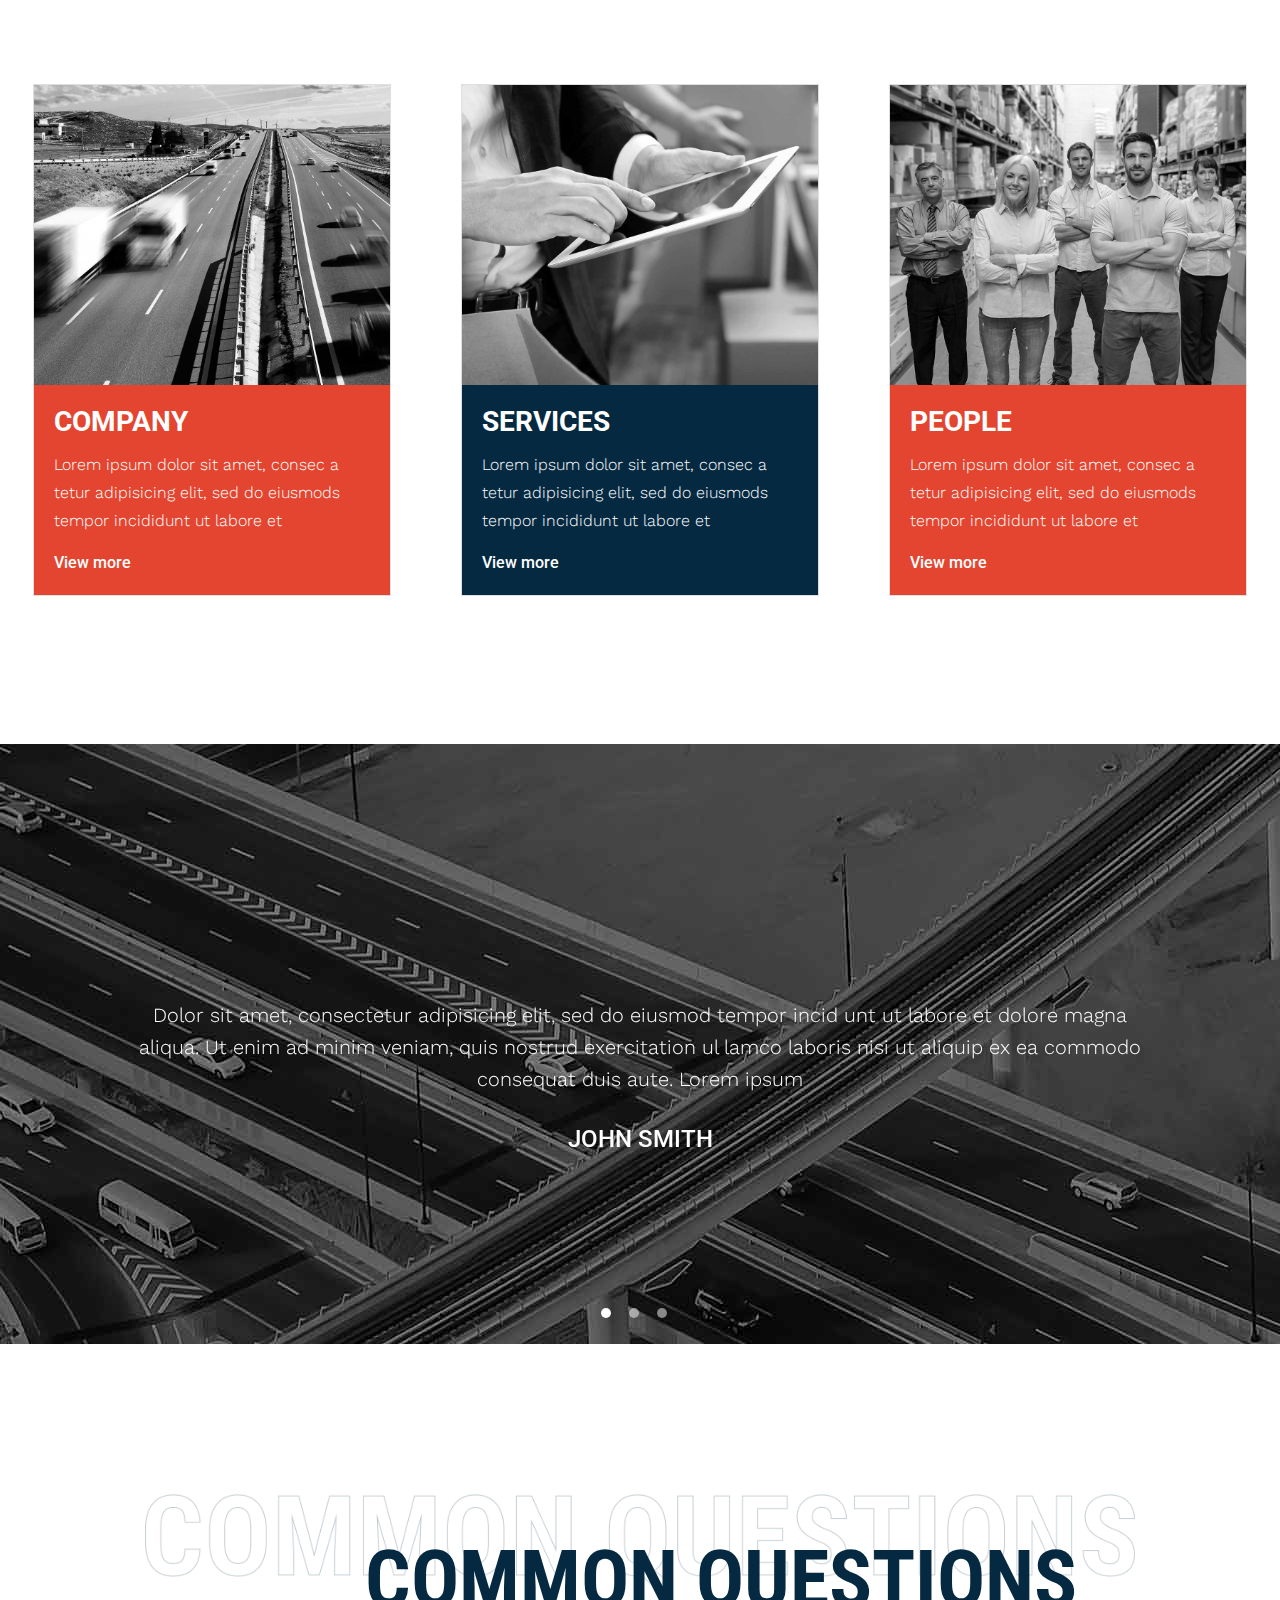
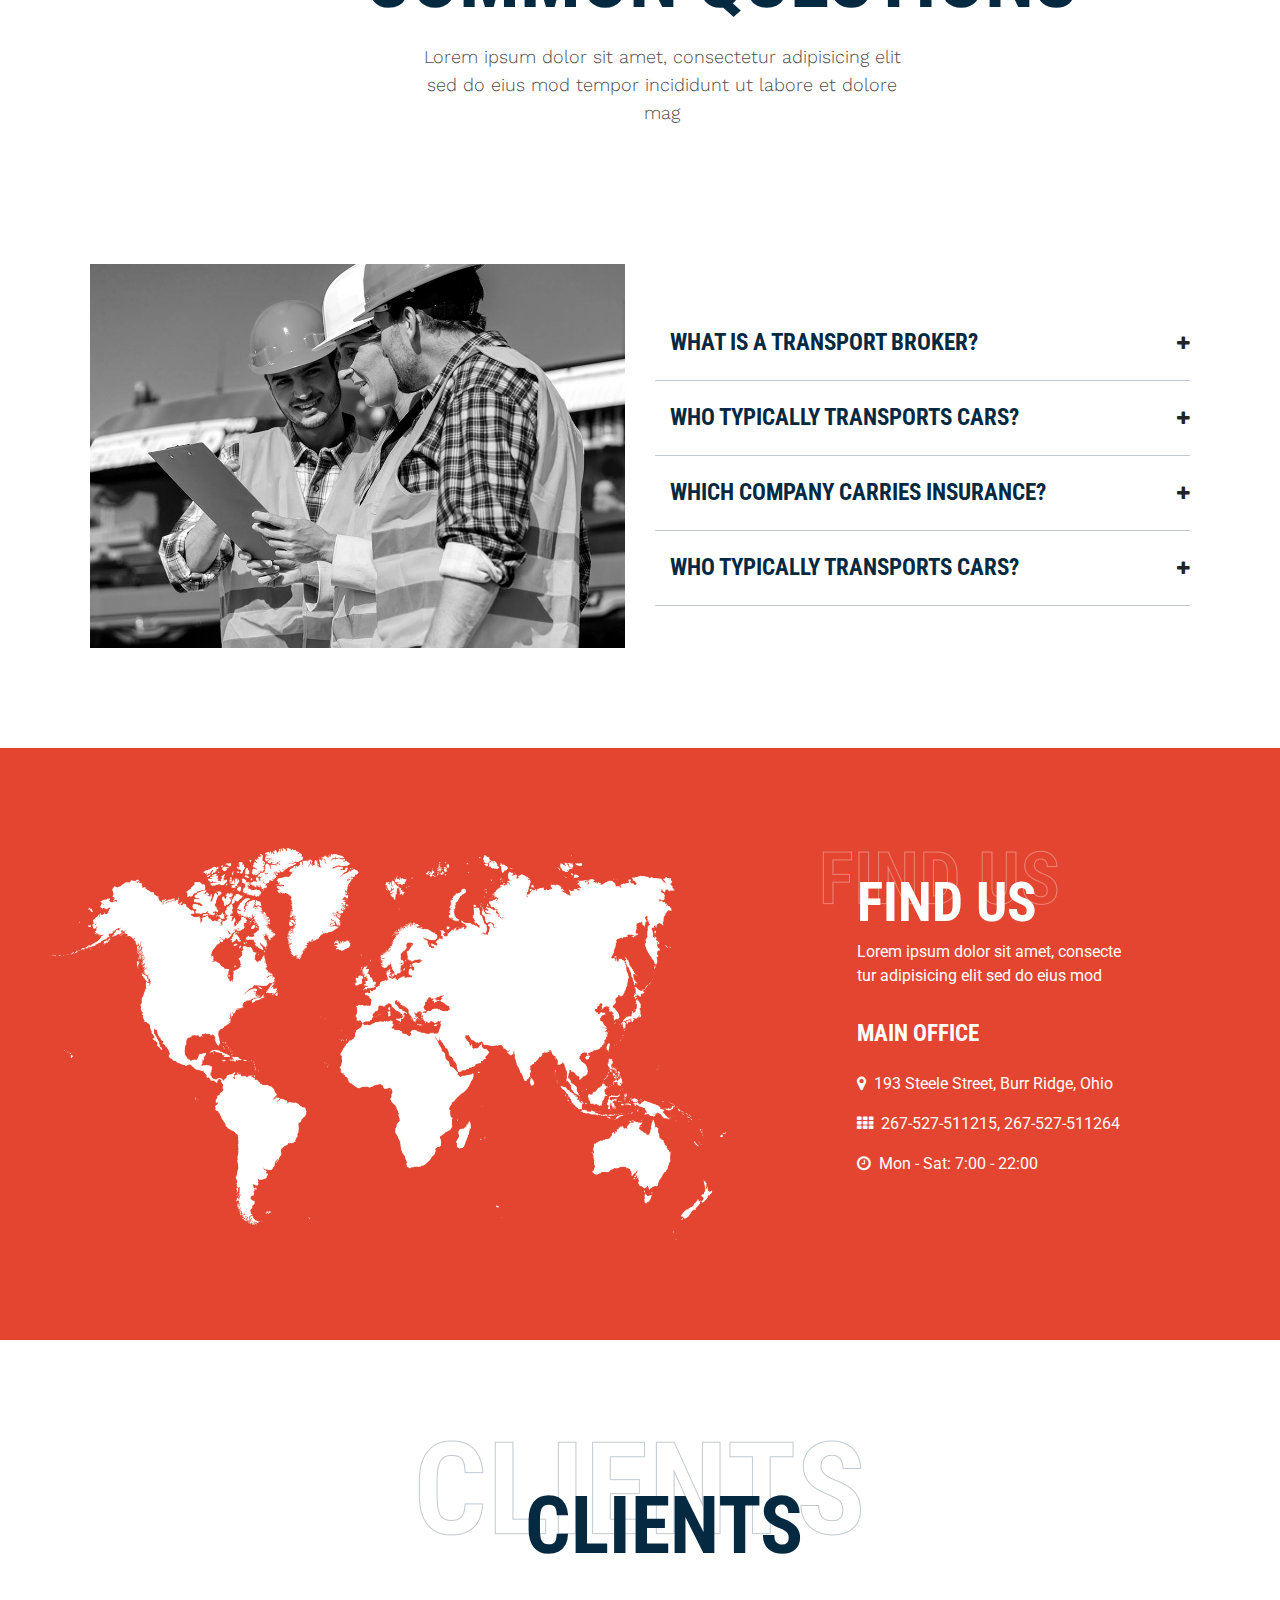
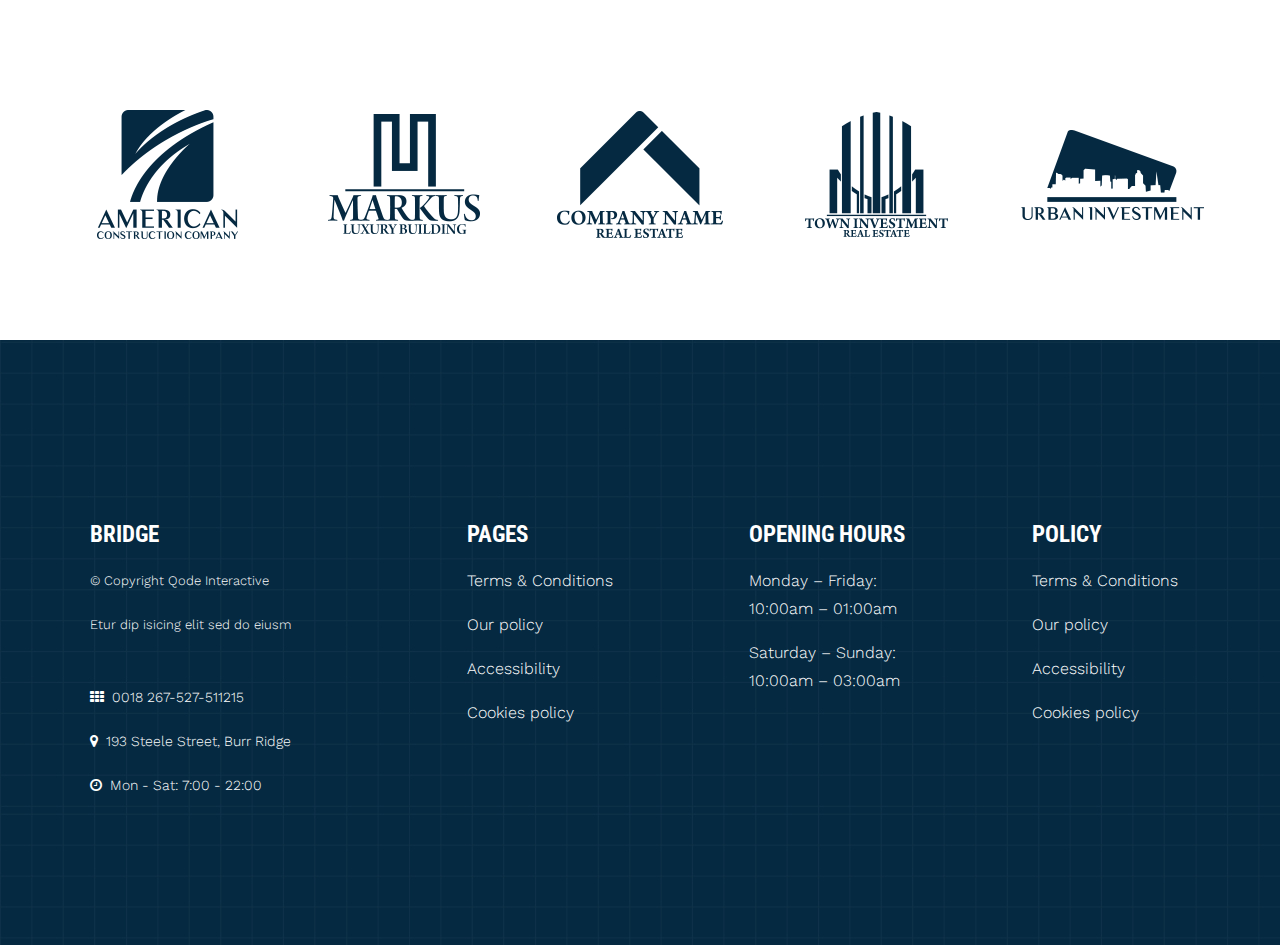
==== commit d6cb7c98: "up home" ====
--- a/index.html
+++ b/index.html
@@ -249,16 +249,18 @@
               </ol>
               <div class="carousel-inner">
                 <div class="carousel-item active">
-                  
+                    <div class="h-25"></div>
                     <p>Dolor sit amet, consectetur adipisicing elit, sed do eiusmod tempor incid unt ut labore et dolore magna aliqua. Ut enim ad minim veniam, quis nostrud exercitation ul lamco laboris nisi ut aliquip ex ea commodo consequat duis aute. Lorem ipsum</p>
                     <h4>John Smith</h4>
                   
                 </div>
                 <div class="carousel-item">
+                    <div class="h-25"></div>
                     <p>Dolor sit amet, consectetur adipisicing elit, sed do eiusmod tempor incid unt ut labore et dolore magna aliqua. Ut enim ad minim veniam, quis nostrud exercitation ul lamco laboris nisi ut aliquip ex ea commodo consequat duis aute. Lorem ipsum</p>
                     <h4>John Smith</h4>
                 </div>
                 <div class="carousel-item">
+                    <div class="h-25"></div>
                     <p>Dolor sit amet, consectetur adipisicing elit, sed do eiusmod tempor incid unt ut labore et dolore magna aliqua. Ut enim ad minim veniam, quis nostrud exercitation ul lamco laboris nisi ut aliquip ex ea commodo consequat duis aute. Lorem ipsum</p>
                     <h4>John Smith</h4>
                 </div>
@@ -405,7 +407,7 @@
       <!-- footer -->
       
       <div class="section_boxed_footer">
-        <div class="container_custom .container_custom_footer_mobile">
+        <div class="container_custom container_custom_footer_mobile">
           <div class="row">
             <div class="col-sm-4 box_footer">
                 
@@ -413,13 +415,14 @@
                 <p style="font-size: 13px;"> © Copyright <a href="">Qode Interactive</a></p>
                 <p style="font-size: 13px;"> Etur dip isicing elit sed do eiusm</p>
                 <br>
-                <p>
-                  <i class="fa fa-map-marker"></i> &nbsp;193 Steele Street, Burr Ridge, Ohio
-                </p>
-                <p>
-                  <i class="fa fa-th"></i>  &nbsp;267-527-511215, 267-527-511264
-                </p>
-                <p>
+                <p style="font-size: 14px;">
+                  <i class="fa fa-th"></i>  &nbsp;0018 267-527-511215
+                </p>
+                <p style="font-size: 14px;">
+                  <i class="fa fa-map-marker"></i> &nbsp;193 Steele Street, Burr Ridge
+                </p>
+                
+                <p style="font-size: 14px;">
                   <i class="fa fa-clock-o"></i>  &nbsp;Mon - Sat: 7:00 - 22:00
                 </p>
 
--- a/public/css/main.css
+++ b/public/css/main.css
@@ -127,6 +127,15 @@
   text-align: left;
   width: 90%;
   /* height: 59%; */
+}
+
+.box_footer a:hover{
+  text-decoration: none;
+  color: #4d4d4d;
+
+}
+.card,.card-img-top{
+  border-radius: 0px;
 }
 
 @media (max-width: 650px){
@@ -190,3 +199,22 @@
       color: #e34530 !important;
     }
 }
+
+@media (max-width: 1024px){
+  /*menu*/
+  .nav_item_right li{
+        display: none;
+    }
+  /*footer*/
+  .box_footer{
+    max-width: 25%;
+    flex: 0 0 25%;
+  }
+}
+
+@media (max-width: 770px){
+    .box_footer{
+        max-width: 100% !important;
+        flex: 0 0 100% !important;
+    }
+}--- a/public/css/style.css
+++ b/public/css/style.css
@@ -105,18 +105,19 @@
 
 .carousel-item-custom {
     background: #e34530;
-    padding: 160px 0px 160px 80px;
+    padding: 95px 0px 160px 80px;
 }
 .carousel-item-custom h1{
 
     font-family: 'Roboto Condensed', sans-serif;
     text-transform: uppercase;
     text-align: left;
-    line-height: 80px;
+    line-height: 86px;
     font-weight: 700;
     font-size: 80px;
     width: 649px;
     padding-bottom: 20px;
+    margin-top : -25px;
 }
 .carousel-item-custom .carousel-caption p{
 /*    font-family: "Work Sans";*/
@@ -167,7 +168,6 @@
     color: white;
 }
 .icon_section-boxed img {
-    /*width: 80px;*/
     height: auto;
 }
 .icon_section-boxed{
@@ -271,7 +271,7 @@
     font-style: normal;
     font-weight: 300;
     letter-spacing: 0px;
-    width: 51%;
+    width: 80%;
     margin : 30px auto;
 }
 .slide_bottom .carousel-item h4{
@@ -456,8 +456,15 @@
         margin-bottom: 20px;
         
     }
-}
-
+    .carousel-item div{
+        height: 20% !important;
+    }
+}
+@media (max-width: 640px){
+    .carousel-item div{
+        height: 0 !important;
+    }
+}
 .box_footer,.box_footer p a{
     color: white;
 }
@@ -649,6 +656,81 @@
     }
 
 }
+
+
+@media (max-width: 1024px){
+    .slider_top .carousel-inner{
+        height: 100%;
+        padding-bottom: 35px;
+    }
+    .carousel-item-custom{
+        padding: 5px 0px 180px 20px;
+    }
+
+    .trucking_img {
+        width: 86% !important;
+        height: 240px !important;
+        bottom: -124px;
+        position: relative;
+    }
+    .carousel-item-custom h1{
+        font-size: 68px;
+    }
+    .carousel-item-custom .carousel-caption p{
+        width: 300px;
+
+    }
+    .common_questions_text{
+        font-size: 76px;
+        top: 25px;
+        left: 12%;
+        line-height: 60px;
+    }
+    .common_questions_content{
+        top: 50%;
+        left: 7%;
+        width: 86%;
+        font-size: 17px;
+    }
+    .common_questions_intro{
+        height: 200px;
+    }
+    .common_questions_image img{
+        max-width: 100%;
+    }
+    .common_questions_img,.common_questions_block,.box_card,.find_us_img,.find_us_block{
+        max-width: 100% !important;
+        flex: 0 0 100% !important;
+    }
+    
+    .col-sm-2_custom{
+        width: 48%;
+    }
+    .client_text{
+        top: 12%;
+        left: 35%;
+    }
+    .container_custom_footer_mobile{
+        width: 90%;
+        margin: 80px auto 80px auto ;
+    }
+    .about_us_content{
+        width: 70%;
+        left: 14%;
+    }
+    .about_us_text{
+        font-size: 75px;
+        left: 35%;
+    }
+    .box{
+        max-width: 50%;
+        flex: 0 0 50%;
+    }
+    .slider_top .carousel-indicators{
+        bottom: 0%;
+    }
+}
+
 @media (max-width: 1090px){
     .carousel-item-custom{
         padding: 80px 0px 180px 80px;
@@ -664,69 +746,24 @@
 }
 
 @media (max-width: 770px){
-    .slider_top .carousel-inner{
-        height: 100%;
-        padding-bottom: 35px;
-    }
-    .carousel-item-custom{
-        padding: 5px 0px 180px 20px;
-    }
-
-    .trucking_img {
-        width: 86% !important;
-        height: 182px !important;
-        bottom: -165px;
-        position: relative;
-    }
-    .carousel-item-custom h1{
-        font-size: 68px;
-    }
-    .carousel-item-custom .carousel-caption p{
-        width: 300px;
-
-    }
-    .common_questions_text{
-        font-size: 65px;
-        top: -20px;
-        left: 7%;
-        line-height: 60px;
+    .col-sm-2_custom{
+        width: 33%;
+    }
+    .client_text{
+        left: 30%;
+    }
+    .common_questions_text {
+        font-size: 60px;
     }
     .common_questions_content{
-        top: 32%;
-        left: 10%;
+       left: 12%;
         width: 77%;
-    }
-    .common_questions_intro{
-        height: 200px;
-    }
-    .common_questions_img,.common_questions_block,.box_card,.find_us_img,.find_us_block,.box_footer{
-        max-width: 100% !important;
-        flex: 0 0 100% !important;
-    }
-    .col-sm-2_custom{
-        width: 48%;
-    }
-    .client_text{
-        top: 12%;
+        font-size: 18px; 
+    }
+    .about_us_text{
         left: 30%;
     }
-    .container_custom_footer_mobile{
-        margin: 140px auto 40px auto;
-    }
-    .about_us_content{
-        width: 70%;
-        left: 14%;
-    }
-    .about_us_text{
-        font-size: 60px;
-    }
-    .box{
-        max-width: 50%;
-        flex: 0 0 50%;
-    }
-}
-
-
+}
 @media (max-width: 675px){
     .about_us_text {
         font-size: 62px;
@@ -780,7 +817,7 @@
         height: 100vh;
     }
     .slider_top .carousel-indicators{
-        bottom: 3%;
+        bottom: 0%;
     }
 
     .slide_bottom .carousel-item p{
@@ -793,6 +830,10 @@
     .client_intro{
         height: 170px;
     }
+    .box,.col-sm-2_custom{
+        max-width: 100%;
+        flex: 0 0 100%;
+    }
 }
 
 
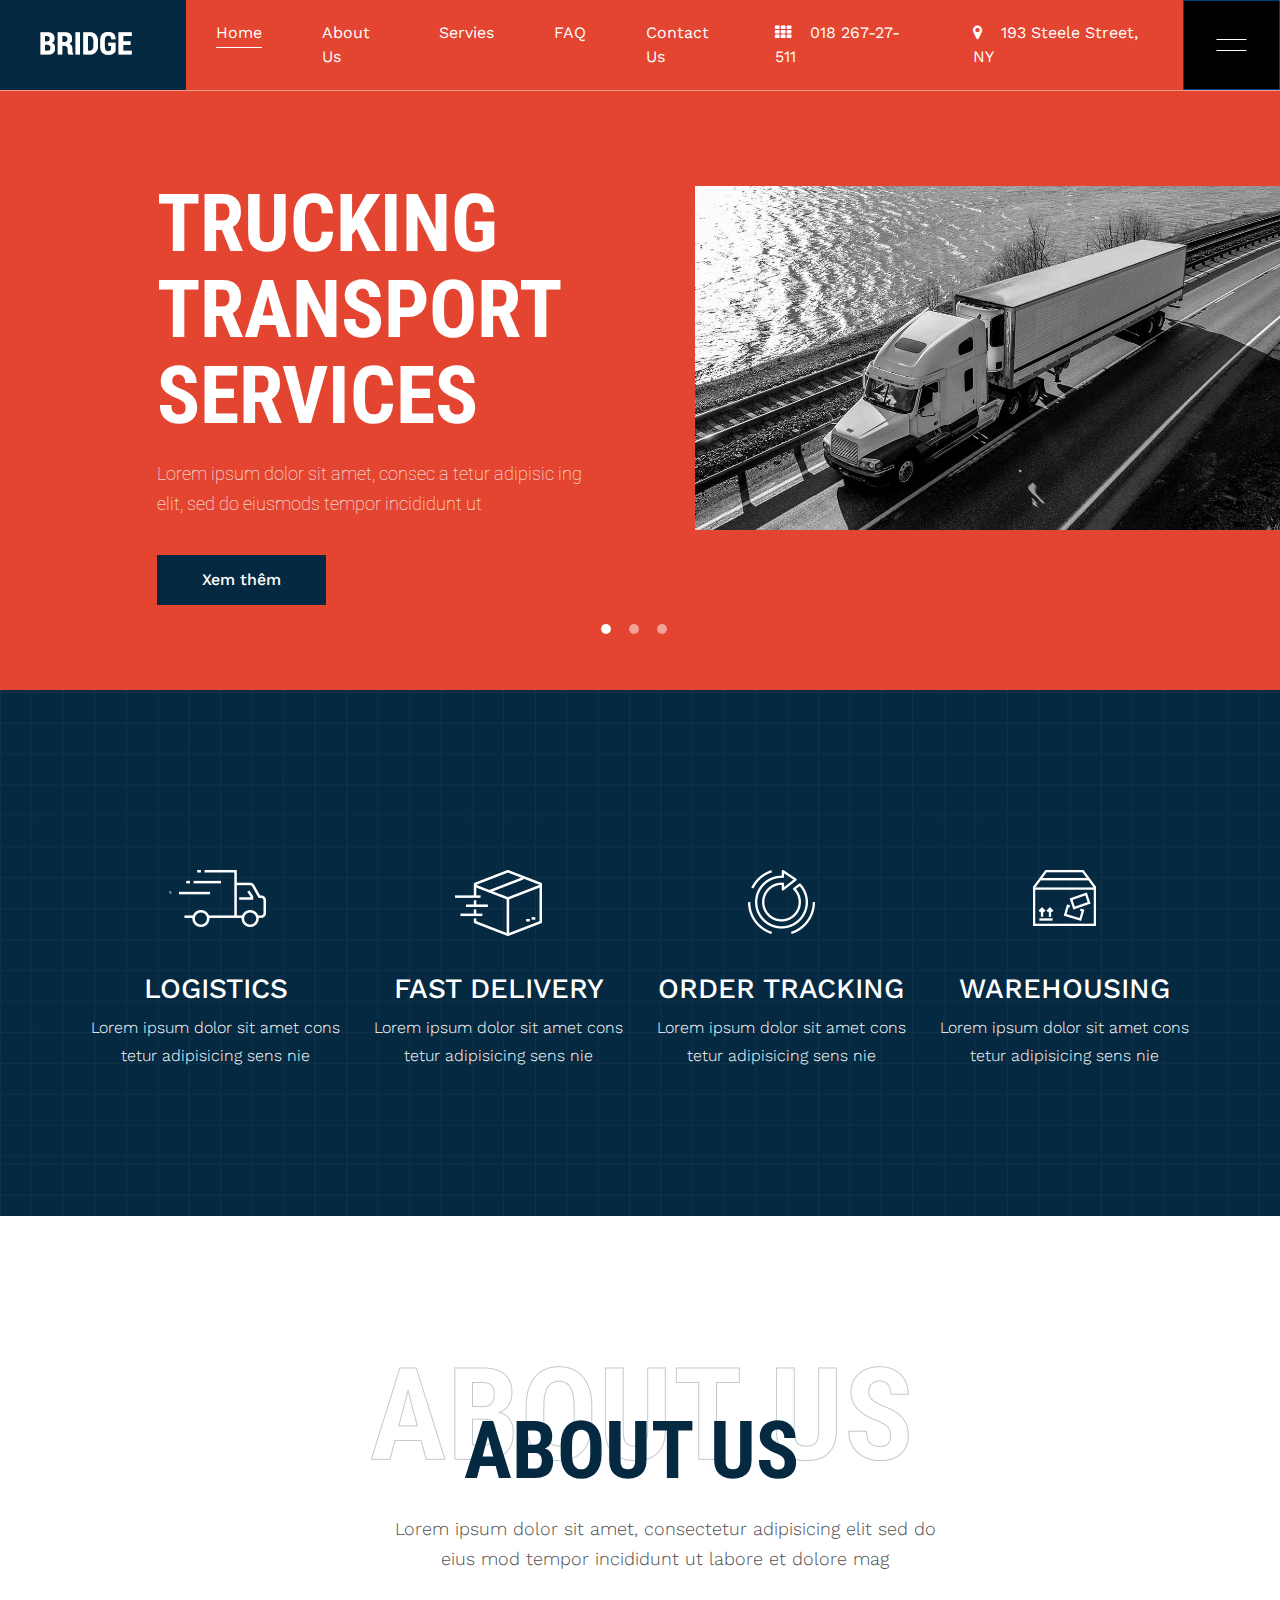
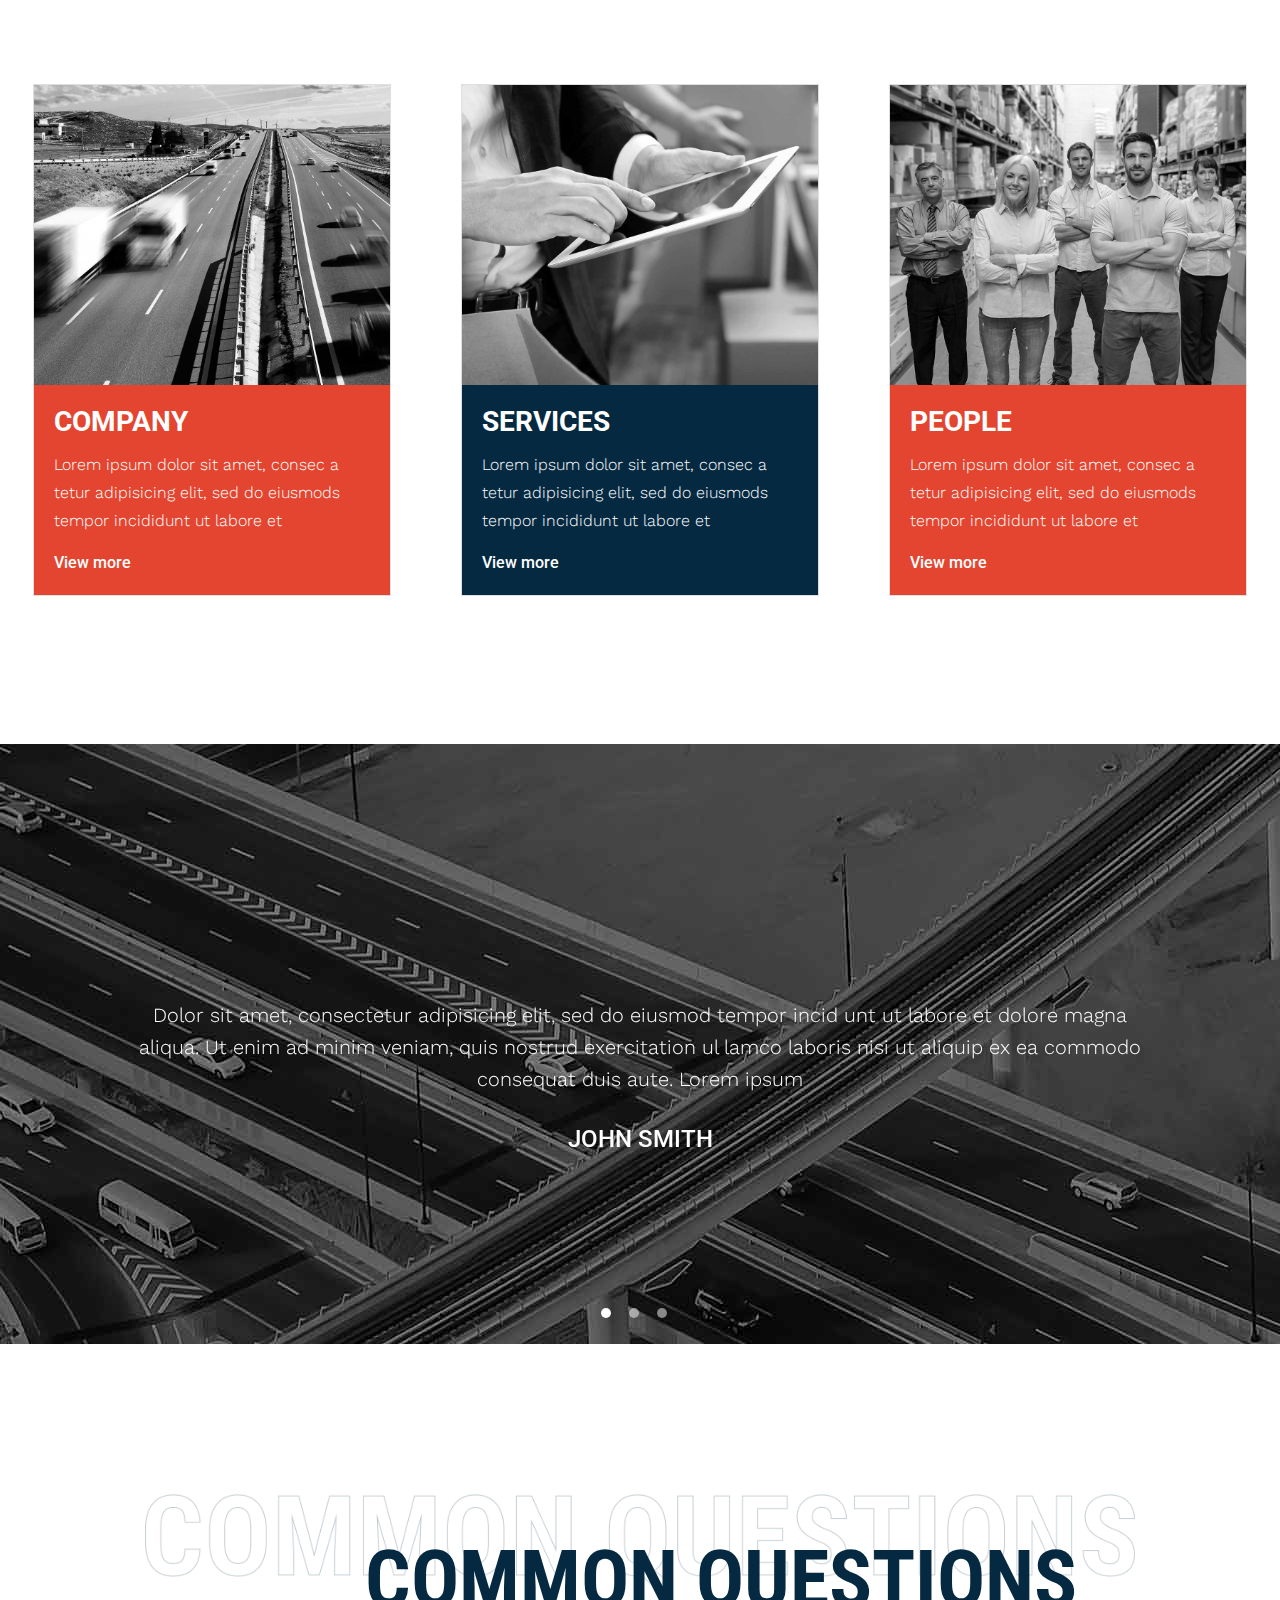
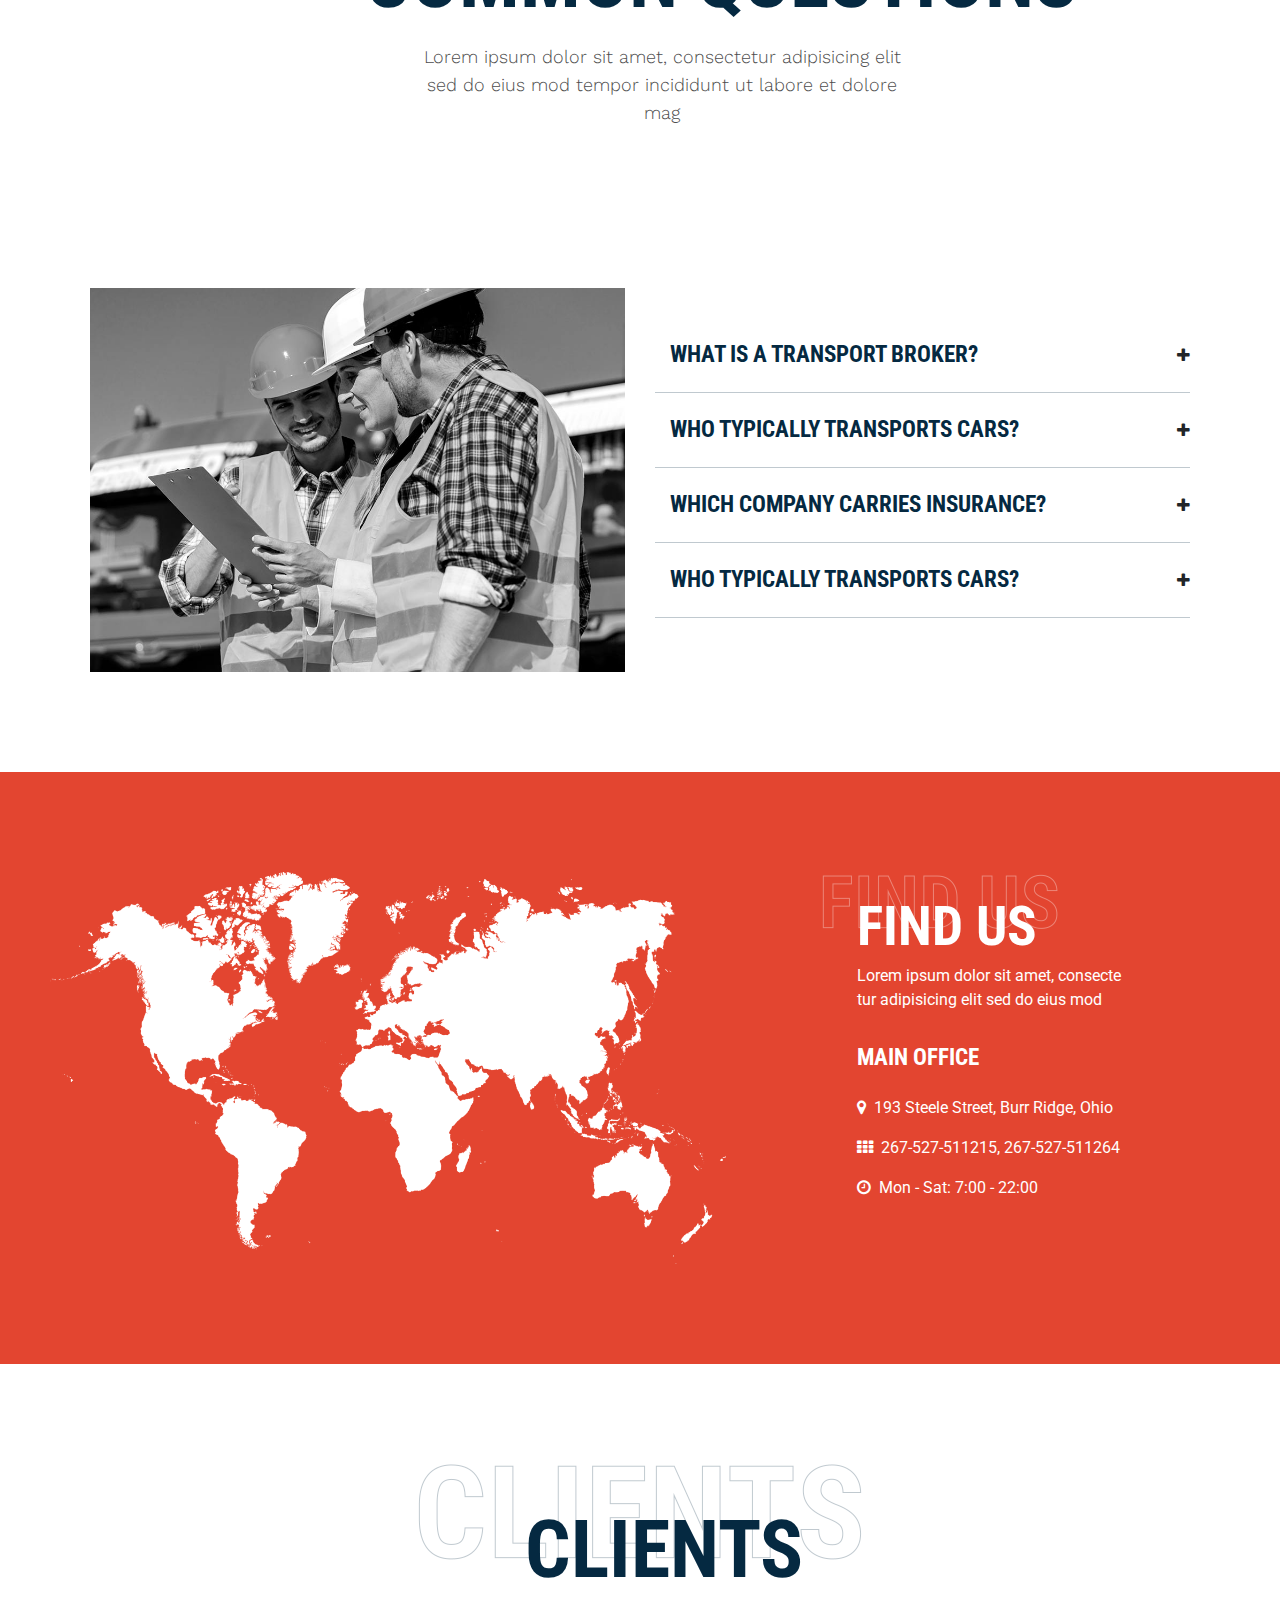
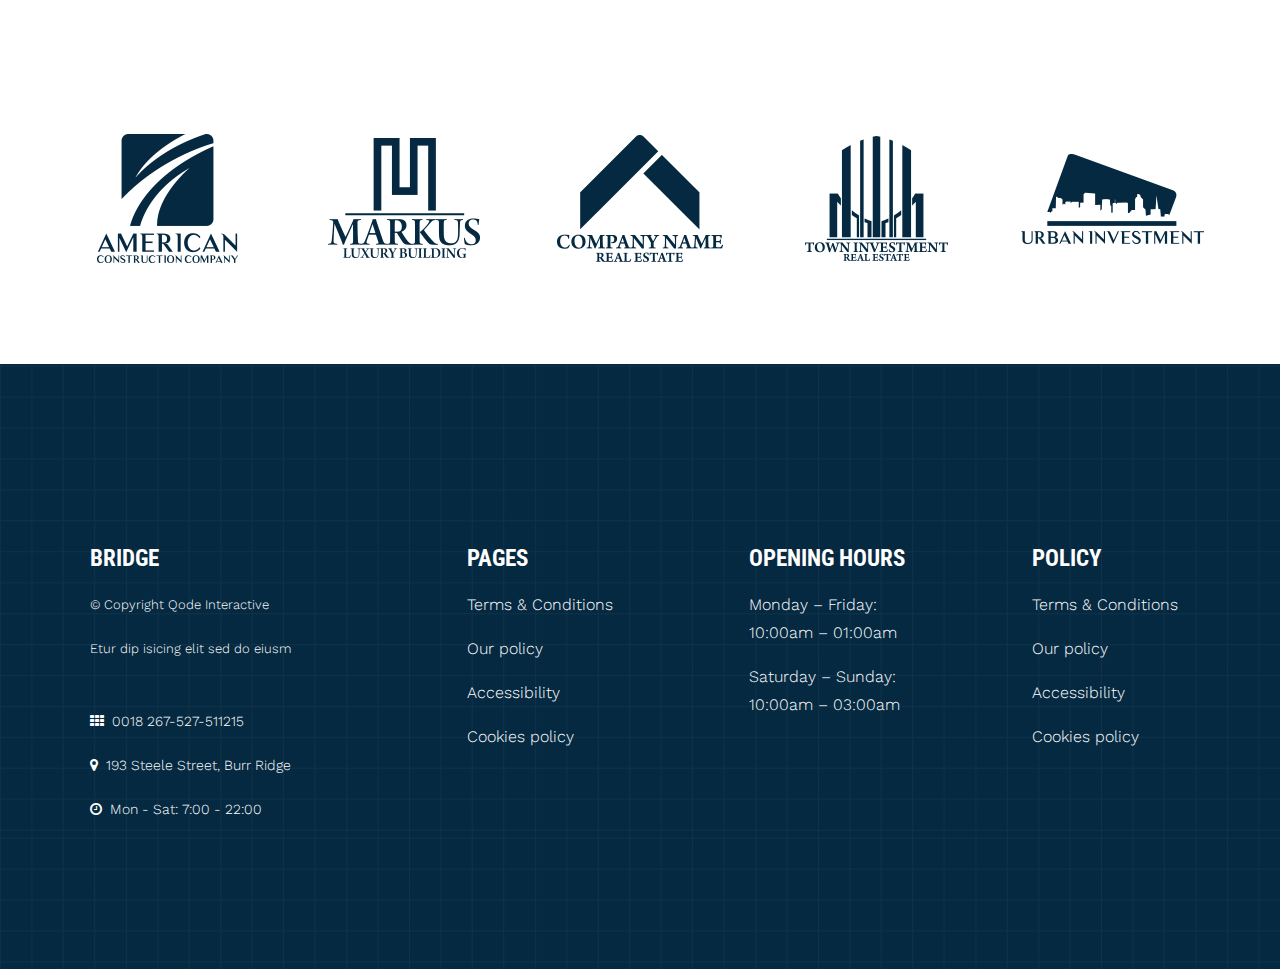
==== commit 28f979ff: "up home" ====
--- a/index.html
+++ b/index.html
@@ -286,7 +286,7 @@
       <div class="container_custom" style="margin-top: 0px">
 
           <div class="row">
-              <div class="col-sm-6 common_questions_img">
+              <div class="col-sm-6 common_questions_img mt-4">
                 <img src="public/images/card/home-image-4.jpg" width="100%">
               </div>
               <div class="col-sm-6 common_questions_block">
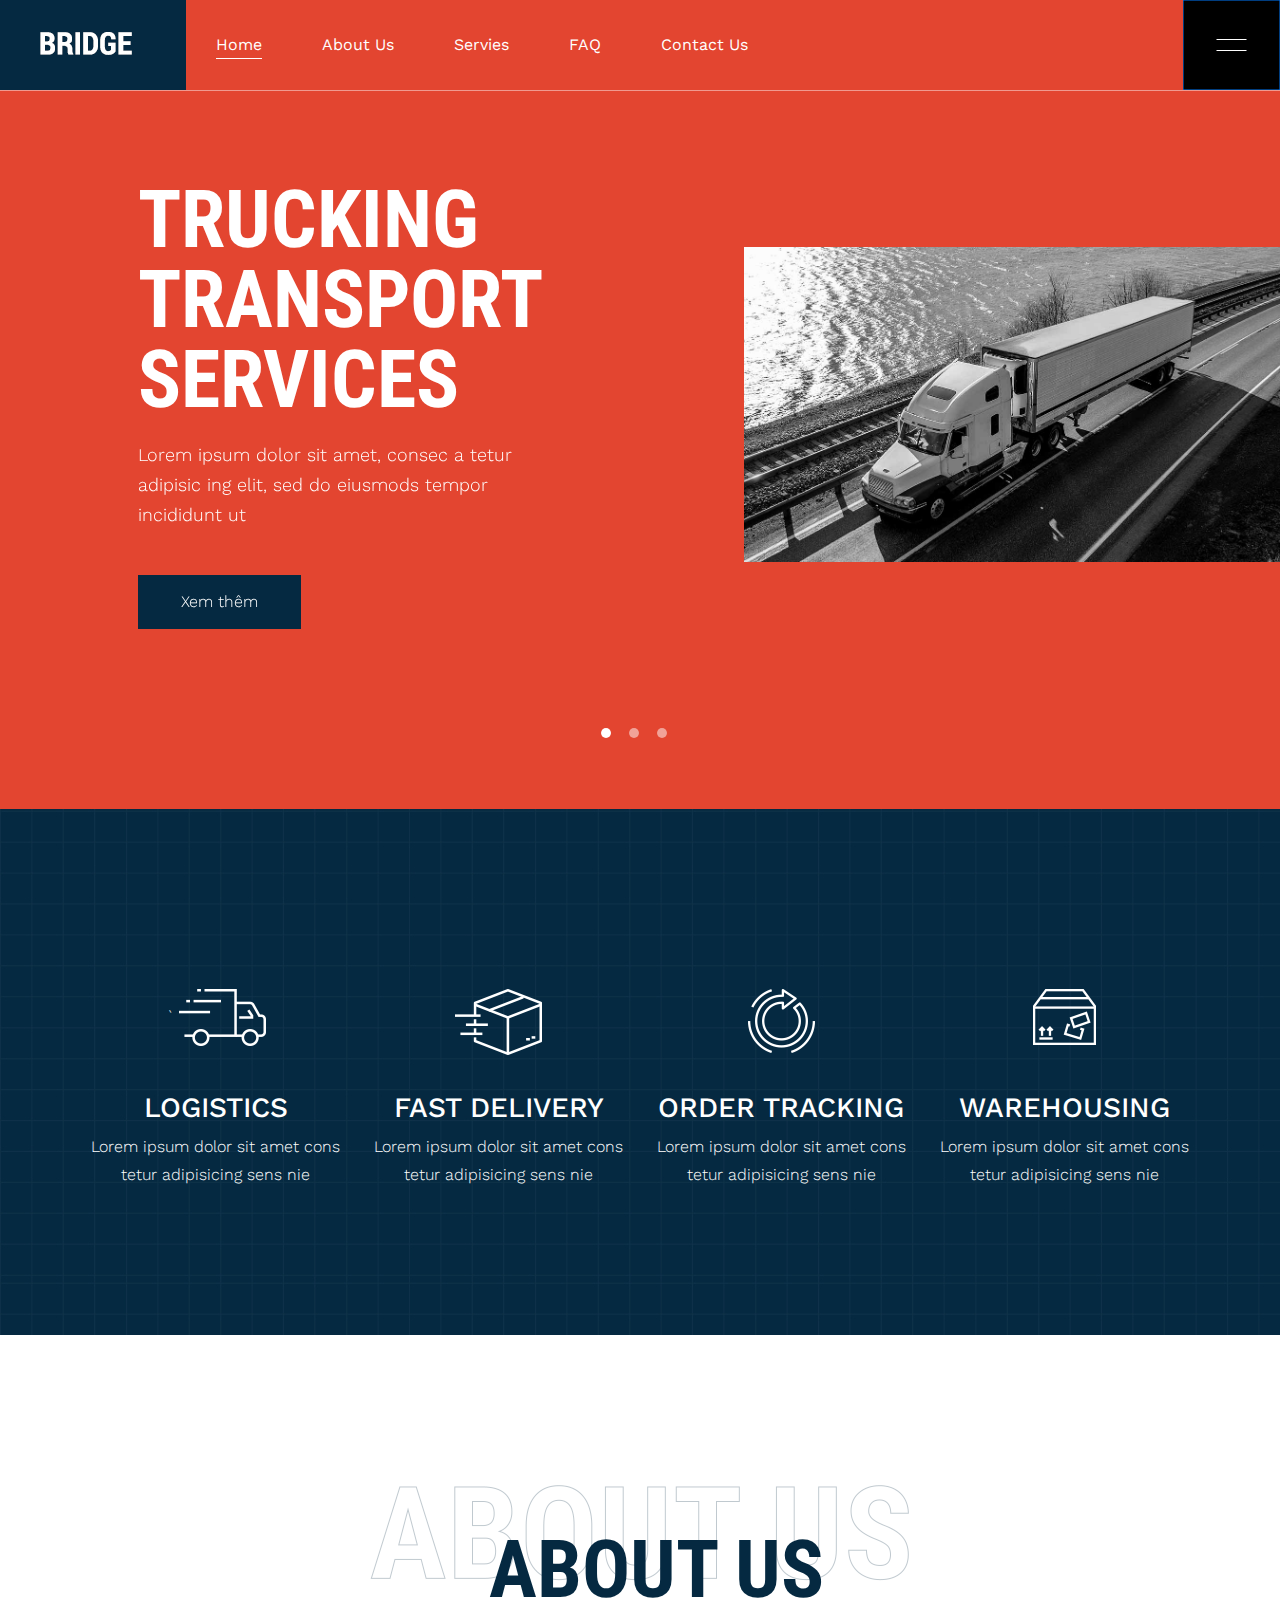
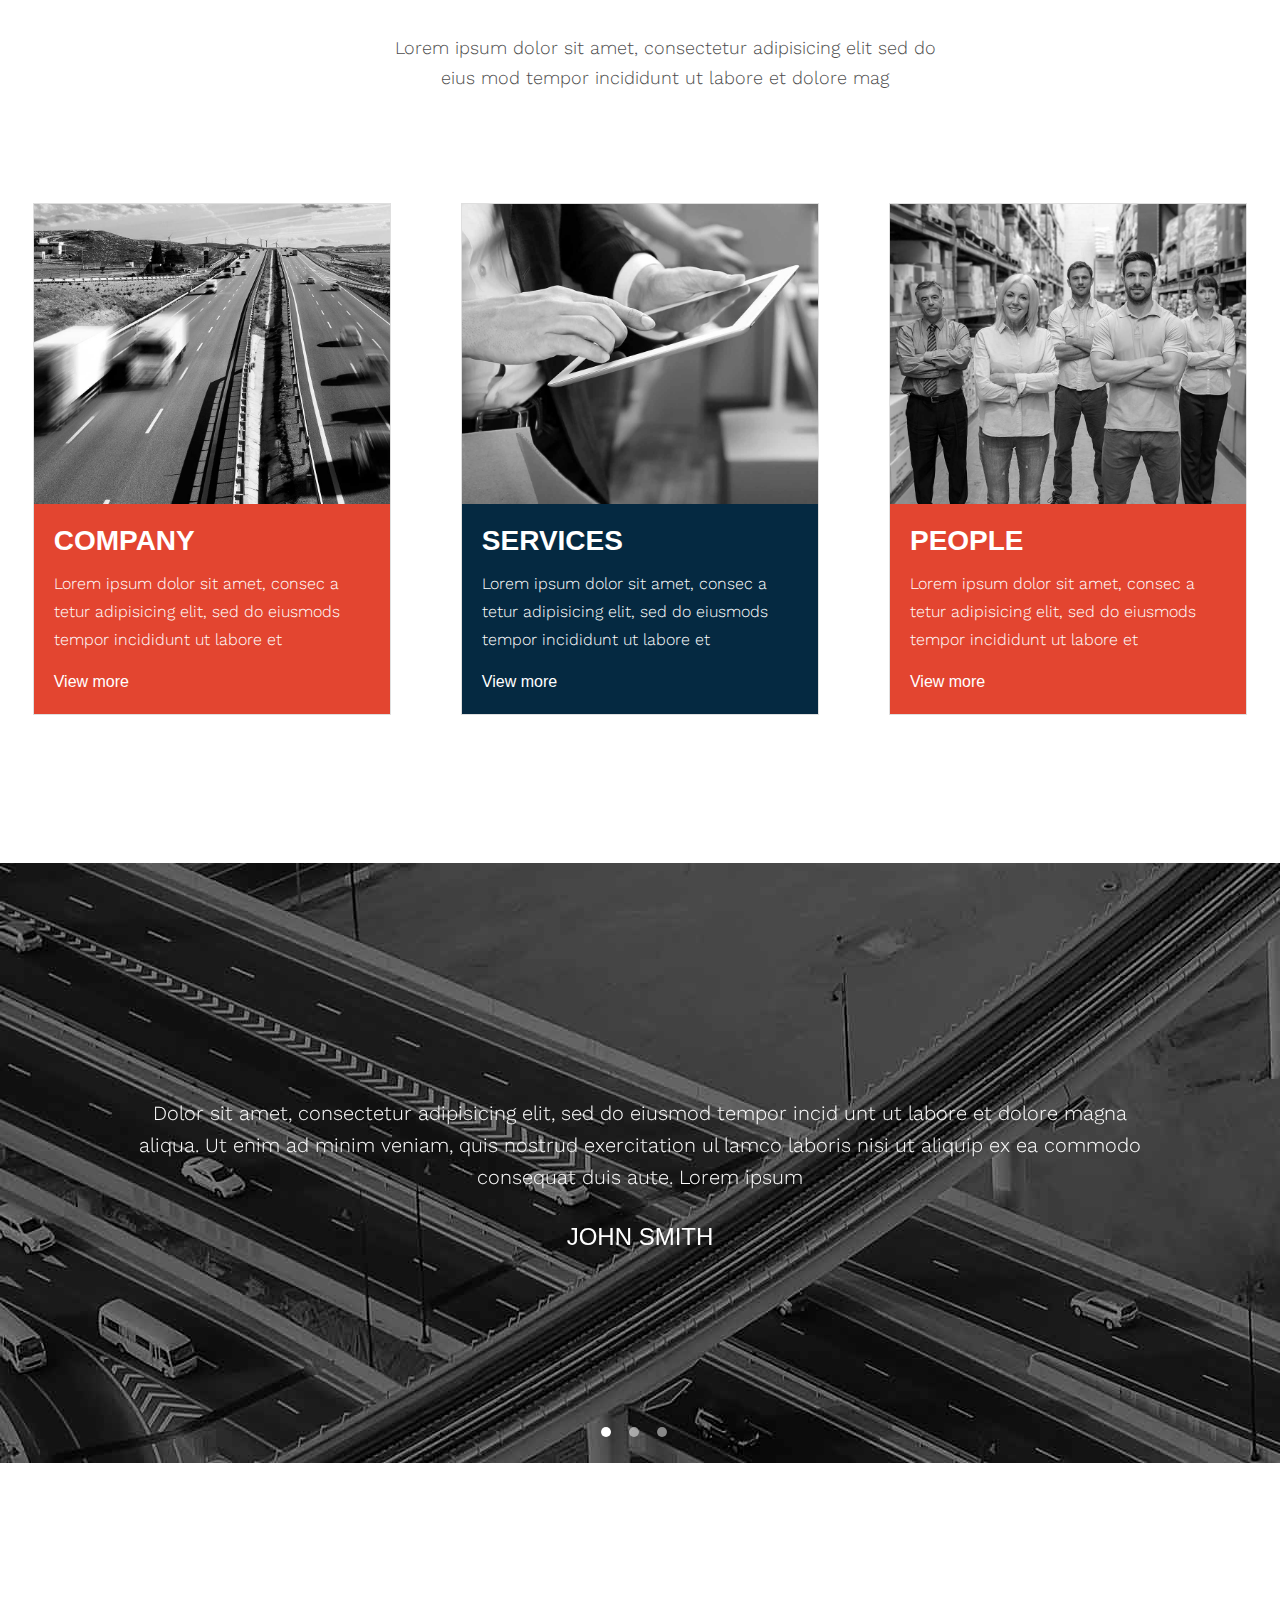
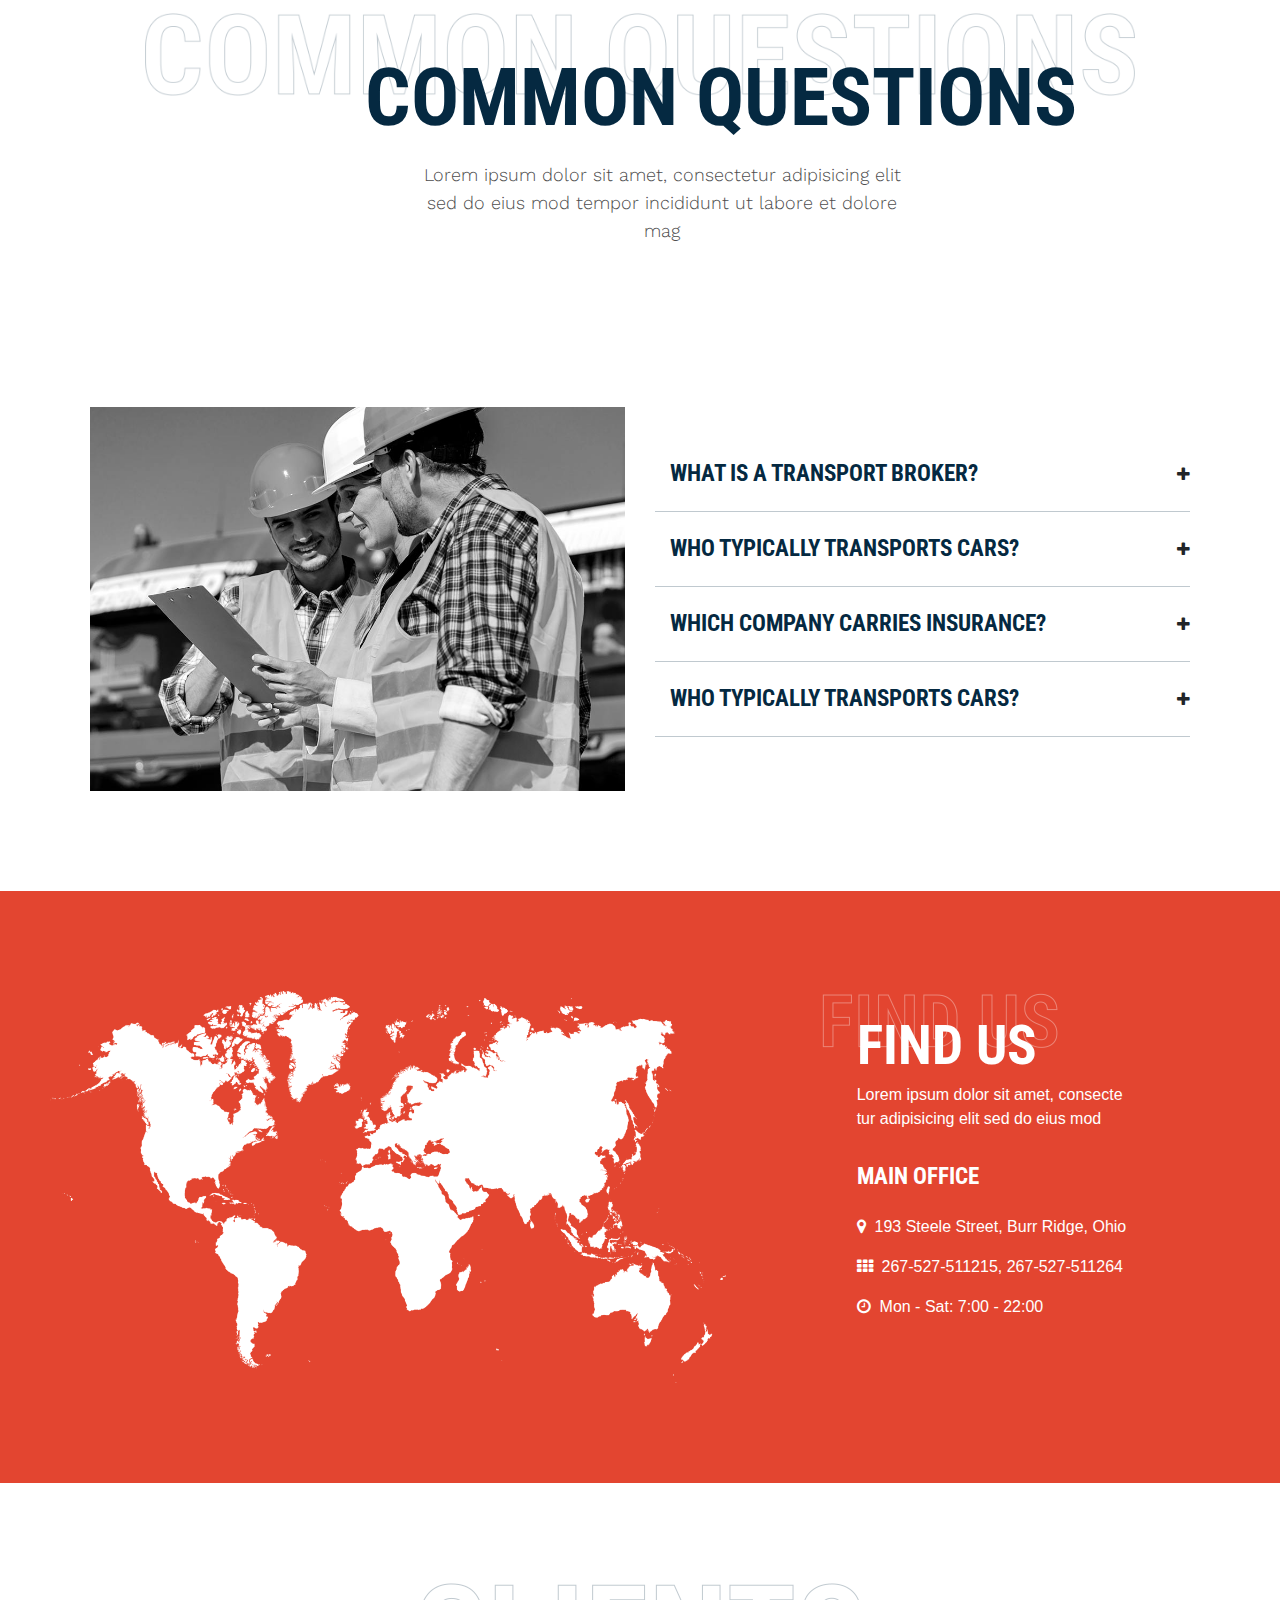
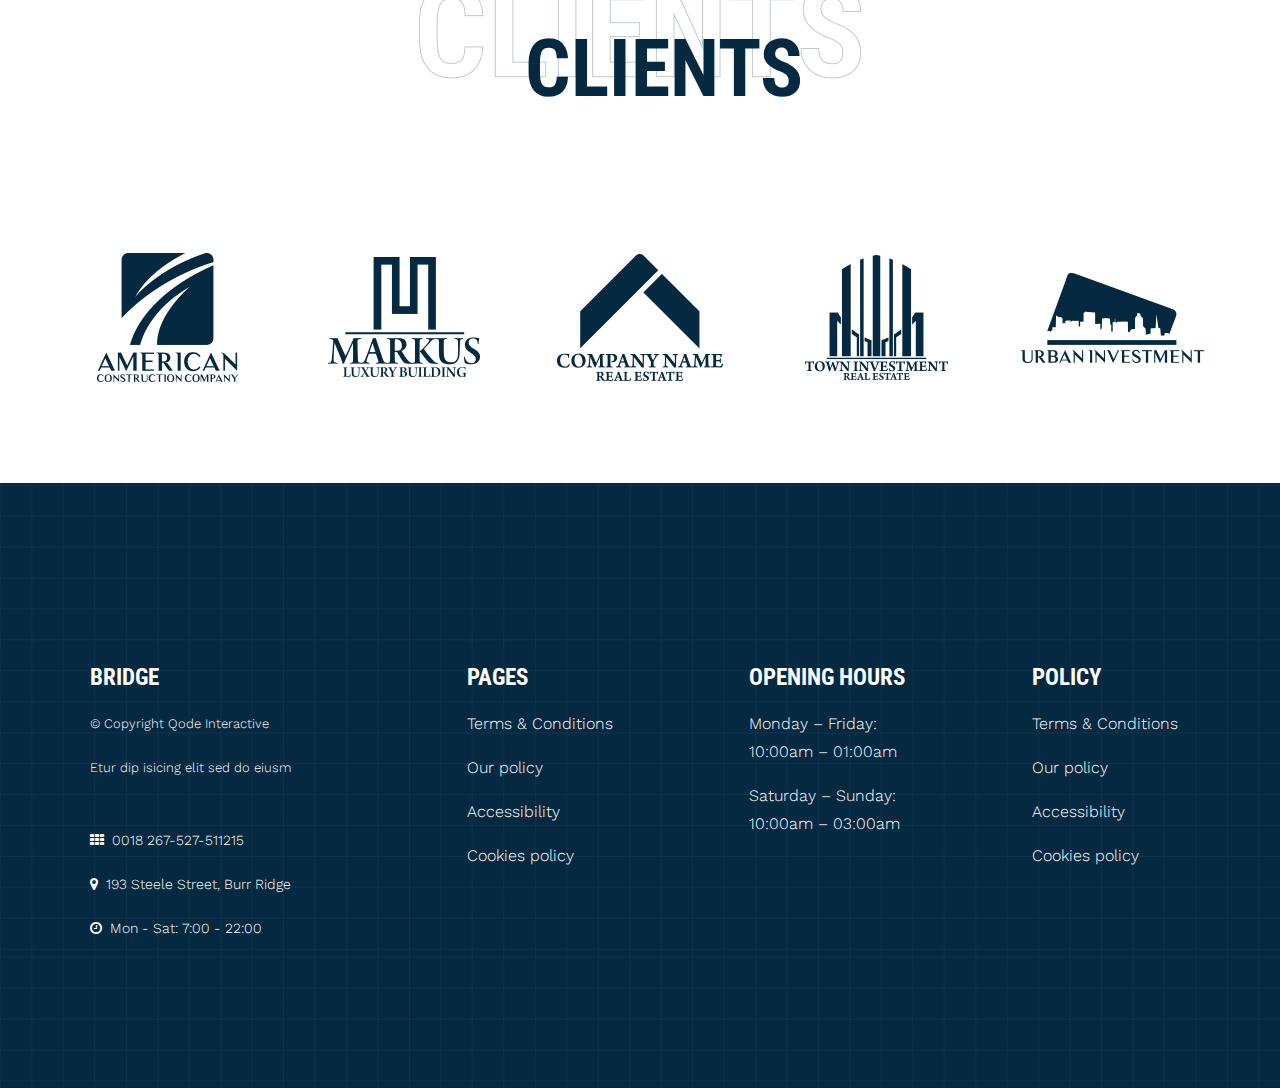
==== commit 66ddd16a: "update" ====
--- a/index.html
+++ b/index.html
@@ -11,7 +11,8 @@
     <!-- <link rel="stylesheet" type="text/css" href="public/font-awesome/font-awesome.min.css"> -->
 
     <link rel="stylesheet" type="text/css" href="https://stackpath.bootstrapcdn.com/font-awesome/4.7.0/css/font-awesome.min.css">
-    <link href="https://fonts.googleapis.com/css2?family=Roboto+Condensed&family=Roboto:wght@300&family=Work+Sans:wght@100&display=swap" rel="stylesheet">
+
+    <link href="https://fonts.googleapis.com/css2?family=Roboto+Condensed:wght@300;400;700&display=swap" rel="stylesheet">
 
     <link href="https://fonts.googleapis.com/css2?family=Work+Sans:wght@100;200;300;400&display=swap" rel="stylesheet">
     <link rel="stylesheet" type="text/css" href="public/css/main.css">
@@ -80,7 +81,7 @@
         <!-- slider top -->
         <div class="slider_top">
           <!-- <img class="header_img_s" src="public/images/header/s-typ.png" > -->
-            <div class="bd-example">
+            <div class="first_view">
               <div id="carouselExampleCaptions" class="carousel slide" data-ride="carousel">
                 <ol class="carousel-indicators">
                   <li data-target="#carouselExampleCaptions" data-slide-to="0" class="active"></li>
@@ -89,56 +90,82 @@
                 </ol>
                 <div class="carousel-inner">
 
-                  <!-- <img src="public/images/slide/rev-image-2.jpg" class="w-100 trucking_img" alt="..."> -->
                   <div class="carousel-item active carousel-item-custom">
-                    <div class="row">
+                    <div class="row align-items-center">
                       <div class="col-md-6 col-sm-12">
-                        <div class="carousel-caption">
-                          <h1 class="trucking_title">TRUCKING TRANSPORT SERVICES</h1>
-                          <p class="trucking_content">Lorem ipsum dolor sit amet, consec a tetur adipisic ing elit, sed do eiusmods tempor incididunt ut </p>
-                           <button>Xem thêm</button>
-                        </div>
-
-                      </div>
-                      <div class="col-md-6 col-sm-12 text-center">
-                        <img src="public/images/slide/rev-image-1.jpg" class="w-100 trucking_img" alt="...">
+                        
+                          <div class="trucking_block">
+                            <h1 class="trucking_title">TRUCKING TRANSPORT SERVICES</h1>
+                            <p class="trucking_content">Lorem ipsum dolor sit amet, consec a tetur adipisic ing elit, sed do eiusmods tempor incididunt ut </p>
+                            <div class="">
+                               <a class="view_more_trucking" href="#">Xem thêm</a>
+                             </div>
+
+                          </div>
+                        
+
+                      </div>
+                      <div class="col-md-6 col-sm-12 img_trucking_block">
+                        <div class="slider_image">
+                          <img src="public/images/slide/rev-image-1.jpg" class="w-100 trucking_img" alt="...">
+                        </div>
                       </div>
                     </div>
                   </div>
 
                   <div class="carousel-item carousel-item-custom">
-                    <div class="row">
-                      <div class="col-sm-6">
-                          <div class="carousel-caption ">
+                    <div class="row align-items-center">
+                      <div class="col-md-6 col-sm-12">
+                        
+                          <div class="trucking_block">
                             <h1 class="trucking_title">TRUCKING TRANSPORT SERVICES</h1>
                             <p class="trucking_content">Lorem ipsum dolor sit amet, consec a tetur adipisic ing elit, sed do eiusmods tempor incididunt ut </p>
-                             <button>Xem thêm</button>                        
-                          </div>    
-                      </div>
-                      <div class="col-sm-6 text-center">
-                        <img src="public/images/slide/rev-image-2.jpg" class="w-100 trucking_img" alt="...">
+                            <div class="">
+                               <a class="view_more_trucking" href="#">Xem thêm</a>
+                             </div>
+
+                          </div>
+                        
+
+                      </div>
+                      <div class="col-md-6 col-sm-12 img_trucking_block">
+                        <div class="slider_image">
+                          <img src="public/images/slide/rev-image-2.jpg" class="w-100 trucking_img" alt="...">
+                        </div>
                       </div>
                     </div>
                   </div>
 
                   <div class="carousel-item carousel-item-custom">
-                    <div class="row">
-                      <div class="col-sm-6">
-                          <div class="carousel-caption ">
+                    <div class="row align-items-center">
+                      <div class="col-md-6 col-sm-12">
+                        
+                          <div class="trucking_block">
                             <h1 class="trucking_title">TRUCKING TRANSPORT SERVICES</h1>
                             <p class="trucking_content">Lorem ipsum dolor sit amet, consec a tetur adipisic ing elit, sed do eiusmods tempor incididunt ut </p>
-                             <button>Xem thêm</button>                        
-                          </div>    
-                      </div>
-                      <div class="col-sm-6 text-center">
-                        <img src="public/images/slide/rev-image-3.jpg" class="w-100 trucking_img" alt="...">
+                            <div class="">
+                               <a class="view_more_trucking" href="#">Xem thêm</a>
+                             </div>
+
+                          </div>
+                        
+
+                      </div>
+                      <div class="col-md-6 col-sm-12 img_trucking_block">
+                        <div class="slider_image">
+                          <img src="public/images/slide/rev-image-3.jpg" class="w-100 trucking_img" alt="...">
+                        </div>
                       </div>
                     </div>
                   </div>
+
+                  
                 </div>
                 
               </div>
             </div>
+            <!-- public/images/slide/rev-image-2.jpg -->
+            <!-- public/images/slide/rev-image-3.jpg -->
         </div>
       </div>
       <!-- section-boxed -->
@@ -249,21 +276,22 @@
               </ol>
               <div class="carousel-inner">
                 <div class="carousel-item active">
-                    <div class="h-25"></div>
+                    <div class="slide_bottom_block">
+                      <p>Dolor sit amet, consectetur adipisicing elit, sed do eiusmod tempor incid unt ut labore et dolore magna aliqua. Ut enim ad minim veniam, quis nostrud exercitation ul lamco laboris nisi ut aliquip ex ea commodo consequat duis aute. Lorem ipsum</p>
+                      <h4>John Smith</h4>
+                    </div>
+                  
+                </div>
+                <!-- <div class="carousel-item">
+                    
                     <p>Dolor sit amet, consectetur adipisicing elit, sed do eiusmod tempor incid unt ut labore et dolore magna aliqua. Ut enim ad minim veniam, quis nostrud exercitation ul lamco laboris nisi ut aliquip ex ea commodo consequat duis aute. Lorem ipsum</p>
                     <h4>John Smith</h4>
-                  
                 </div>
                 <div class="carousel-item">
-                    <div class="h-25"></div>
+                    
                     <p>Dolor sit amet, consectetur adipisicing elit, sed do eiusmod tempor incid unt ut labore et dolore magna aliqua. Ut enim ad minim veniam, quis nostrud exercitation ul lamco laboris nisi ut aliquip ex ea commodo consequat duis aute. Lorem ipsum</p>
                     <h4>John Smith</h4>
-                </div>
-                <div class="carousel-item">
-                    <div class="h-25"></div>
-                    <p>Dolor sit amet, consectetur adipisicing elit, sed do eiusmod tempor incid unt ut labore et dolore magna aliqua. Ut enim ad minim veniam, quis nostrud exercitation ul lamco laboris nisi ut aliquip ex ea commodo consequat duis aute. Lorem ipsum</p>
-                    <h4>John Smith</h4>
-                </div>
+                </div> -->
               </div>
              
             </div>
--- a/public/css/main.css
+++ b/public/css/main.css
@@ -3,6 +3,7 @@
   width: 100%;
   overflow: hidden;
 }
+
 /*menu top*/
 .menu_bar_mobile_logo{
     display: none;
@@ -210,6 +211,11 @@
     max-width: 25%;
     flex: 0 0 25%;
   }
+  .container_custom_footer_mobile{
+      width: 90% !important;
+      margin: 80px auto 80px 85px !important;
+  }
+
 }
 
 @media (max-width: 770px){
@@ -217,4 +223,10 @@
         max-width: 100% !important;
         flex: 0 0 100% !important;
     }
+
+    .container_custom_footer_mobile{
+      width: 85% !important;
+      margin: 80px auto 80px auto !important;
+    }
+
 }--- a/public/css/style.css
+++ b/public/css/style.css
@@ -1,6 +1,13 @@
 
 
 /*menu top*/
+.menu_bar{
+  position: fixed;
+  width: 100%;
+  background: #e34530;
+  z-index: 10;
+  top: 0;
+}
 .header{
     background: #e34530;
 }
@@ -17,12 +24,25 @@
     padding: 0px;
     border-bottom: 1px solid #ffffff75;
 }
+.slider_top{
+    height: calc(100vh - 91px);
+    display: flex;
+    align-items: center;
+}
 .slider_top .carousel-inner {
-    /*height: 90vh;*/
 }
 .slider_top .carousel-indicators{
-    bottom: 5%;
-}
+    bottom: -30%;
+}
+.first_view{
+    
+    
+}
+.trucking_block{
+    width: 60%;
+    margin-left: 22%;
+}
+
 .trucking_title{
     
     font-family: "Roboto Condensed";
@@ -41,7 +61,6 @@
     color: rgb(255, 255, 255);
     text-decoration: none;
     white-space: normal;
-    width: 649px;
     height: auto;
     min-height: 0px;
     min-width: 0px;
@@ -51,6 +70,28 @@
     transform: matrix3d(1, 0, 0, 0, 0, 1, 0, 0, 0, 0, 1, 0, 0, 0, 0, 1);
     transform-origin: 50% 50% 0px;
 
+}
+.trucking_content{
+    font-family: "Work Sans";
+    font-size: 18px;
+    font-weight: 300;
+    color: #fff;
+    margin-bottom: 45px;
+    line-height: 30px;
+}
+.view_more_trucking{
+    background-color: rgb(5, 41, 65);
+    font-family: "Work Sans";
+    font-weight: 300;
+    font-size: 16px;
+    padding: 15px 43px;
+    color: #fff;
+    display: inline-block;
+}
+.view_more_trucking:hover{
+    text-decoration: none;
+    color: white;
+    background : rgb(11,49,74);
 }
 .trucking_image{
     overflow: hidden;
@@ -70,6 +111,9 @@
     transform: matrix3d(1, 0, 0, 0, 0, 1, 0, 0, 0, 0, 1, 0, 0, 0, 0, 1);
     transform-origin: 50% 50% 0px;
 }
+.img_trucking_block{
+    text-align: right;
+}
 .form-inline.my-2.my-lg-0.nav_item_right {
     list-style: none;
 }
@@ -103,21 +147,23 @@
 }
 /*slider*/
 
+.slider_image{
+    width: 85.8%;
+    display: inline-block;
+}
 .carousel-item-custom {
     background: #e34530;
-    padding: 95px 0px 160px 80px;
+    /*padding: 95px 0px 160px 80px;*/
 }
 .carousel-item-custom h1{
 
     font-family: 'Roboto Condensed', sans-serif;
     text-transform: uppercase;
     text-align: left;
-    line-height: 86px;
+    line-height: 80px;
     font-weight: 700;
     font-size: 80px;
-    width: 649px;
     padding-bottom: 20px;
-    margin-top : -25px;
 }
 .carousel-item-custom .carousel-caption p{
 /*    font-family: "Work Sans";*/
@@ -257,11 +303,21 @@
     height: 600px;
     background: url(../images/background/home-parallax-image-1.jpg);
     text-align: center;
-    padding: 100px 0;
+   
+}
+.slide_bottom .carousel-inner,.slide_bottom .carousel-item{
+    height: 100%;
+}
+.bd-example,#carouselExampleCaptions2{
+    height: 100%;
+
 }
 .slide_bottom .carousel-item{
-    height: 500px;
-}
+    display: flex;
+    align-items: center;
+}
+
+
 .slide_bottom .carousel-item p{
     color: #ffffff;
     font-size: 20px;
@@ -456,14 +512,10 @@
         margin-bottom: 20px;
         
     }
-    .carousel-item div{
-        height: 20% !important;
-    }
+    
 }
 @media (max-width: 640px){
-    .carousel-item div{
-        height: 0 !important;
-    }
+    
 }
 .box_footer,.box_footer p a{
     color: white;
@@ -599,8 +651,108 @@
     font-weight: 300;
 }
 
+
+@media screen and (max-width: 1350px){
+    .nav_item_right .nav-item{
+        display: none;
+    }
+    
+}
+
+
+@media (max-width: 1336px){
+    .about_us_text {
+        left: 36%;
+    }
+
+}
+
+
 /*reponsive*/
-@media (max-width: 992px){
+
+
+
+
+@media (max-width: 1024px){
+    .slider_top .carousel-inner{
+        height: 100%;
+        padding-bottom: 35px;
+    }
+    /*.carousel-item-custom{
+        padding: 5px 0px 180px 20px;
+    }*/
+
+    .trucking_img {
+        width: 100%;
+        /*bottom: -124px;*/
+        position: relative;
+    }
+    .carousel-item-custom h1{
+        font-size: 68px;
+    }
+    .carousel-item-custom .carousel-caption p{
+        width: 300px;
+
+    }
+    .common_questions_text{
+        font-size: 76px;
+        top: 25px;
+        left: 12%;
+        line-height: 60px;
+    }
+    .common_questions_content{
+        top: 50%;
+        left: 7%;
+        width: 86%;
+        font-size: 17px;
+    }
+    .common_questions_intro{
+        height: 200px;
+    }
+    .common_questions_image img{
+        max-width: 100%;
+    }
+    .common_questions_img,.common_questions_block,.box_card,.find_us_img,.find_us_block{
+        max-width: 100% !important;
+        flex: 0 0 100% !important;
+    }
+    
+    .col-sm-2_custom{
+        width: 48%;
+    }
+    .client_text{
+        top: 12%;
+        left: 35%;
+    }
+    
+    .about_us_content{
+        width: 70%;
+        left: 14%;
+    }
+    .about_us_text{
+        font-size: 75px;
+        left: 35%;
+    }
+    .box{
+        max-width: 50%;
+        flex: 0 0 50%;
+    }
+    .slider_top .carousel-indicators{
+        bottom: 0%;
+    }
+}
+
+@media (max-width: 1090px){
+    
+
+}
+
+@media screen and (max-width: 992px){
+    .slider_top {
+        height: initial;
+        margin-top: 91px;
+    }
+
     .side_menu_button {
         display: none;
     }
@@ -650,102 +802,18 @@
     left: 38%;
 }
 
-@media (max-width: 1336px){
-    .about_us_text {
-        left: 36%;
-    }
-
-}
-
-
-@media (max-width: 1024px){
-    .slider_top .carousel-inner{
-        height: 100%;
-        padding-bottom: 35px;
-    }
-    .carousel-item-custom{
-        padding: 5px 0px 180px 20px;
-    }
-
-    .trucking_img {
-        width: 86% !important;
-        height: 240px !important;
-        bottom: -124px;
-        position: relative;
-    }
-    .carousel-item-custom h1{
-        font-size: 68px;
-    }
-    .carousel-item-custom .carousel-caption p{
-        width: 300px;
-
-    }
-    .common_questions_text{
-        font-size: 76px;
-        top: 25px;
-        left: 12%;
-        line-height: 60px;
-    }
-    .common_questions_content{
-        top: 50%;
-        left: 7%;
-        width: 86%;
-        font-size: 17px;
-    }
-    .common_questions_intro{
-        height: 200px;
-    }
-    .common_questions_image img{
-        max-width: 100%;
-    }
-    .common_questions_img,.common_questions_block,.box_card,.find_us_img,.find_us_block{
-        max-width: 100% !important;
-        flex: 0 0 100% !important;
-    }
-    
-    .col-sm-2_custom{
-        width: 48%;
-    }
-    .client_text{
-        top: 12%;
-        left: 35%;
-    }
-    .container_custom_footer_mobile{
-        width: 90%;
-        margin: 80px auto 80px auto ;
-    }
-    .about_us_content{
-        width: 70%;
-        left: 14%;
-    }
-    .about_us_text{
-        font-size: 75px;
-        left: 35%;
-    }
-    .box{
-        max-width: 50%;
-        flex: 0 0 50%;
-    }
-    .slider_top .carousel-indicators{
-        bottom: 0%;
-    }
-}
-
-@media (max-width: 1090px){
-    .carousel-item-custom{
-        padding: 80px 0px 180px 80px;
-    }
-
-}
-
-@media (max-width: 940px){
-    .carousel-item-custom{
-        padding: 30px 0px 180px 20px;
-    }
-
-}
-
-@media (max-width: 770px){
+
+
+
+@media (max-width: 768px){
+    .trucking_block {
+        width: 80%;
+        margin: 40px auto;
+    }
+    .img_trucking_block{
+        text-align: center;
+        margin-top: 0px;
+    }
     .col-sm-2_custom{
         width: 33%;
     }
@@ -762,6 +830,9 @@
     }
     .about_us_text{
         left: 30%;
+    }
+    .carousel-item-custom h1{
+        font-size: 40px;
     }
 }
 @media (max-width: 675px){
@@ -778,7 +849,7 @@
         left: 6%;
     }
     .common_questions_text{
-        font-size: 65px;
+        font-size: 60px;
         top: -30px;
         left: 0%;
         line-height: 60px;
@@ -795,24 +866,17 @@
     }
 
     .trucking_title{
-        font-size: 50px !important;
+        /*font-size: 50px;*/
         display: block;
-        width: 50% !important;
         line-height: 50px !important;
     }
-    .carousel-item-custom{
-        padding : 30px 0px 160px 10px;
-    }
+   
+
     .trucking_content{
         display: block;
-        width: 300px !important;
-    }
-    .trucking_img {
-        width: 86% !important;
-        height: 182px !important;
-        bottom: -380px;
-        position: relative;
-    }
+        
+    }
+    
     .slider_top .carousel-inner{
         height: 100vh;
     }
@@ -836,5 +900,10 @@
     }
 }
 
+@media (max-width: 360px){
+    .first_view{
+        padding-bottom: 20px;
+    }
+}
 
 /*about-us.html*/
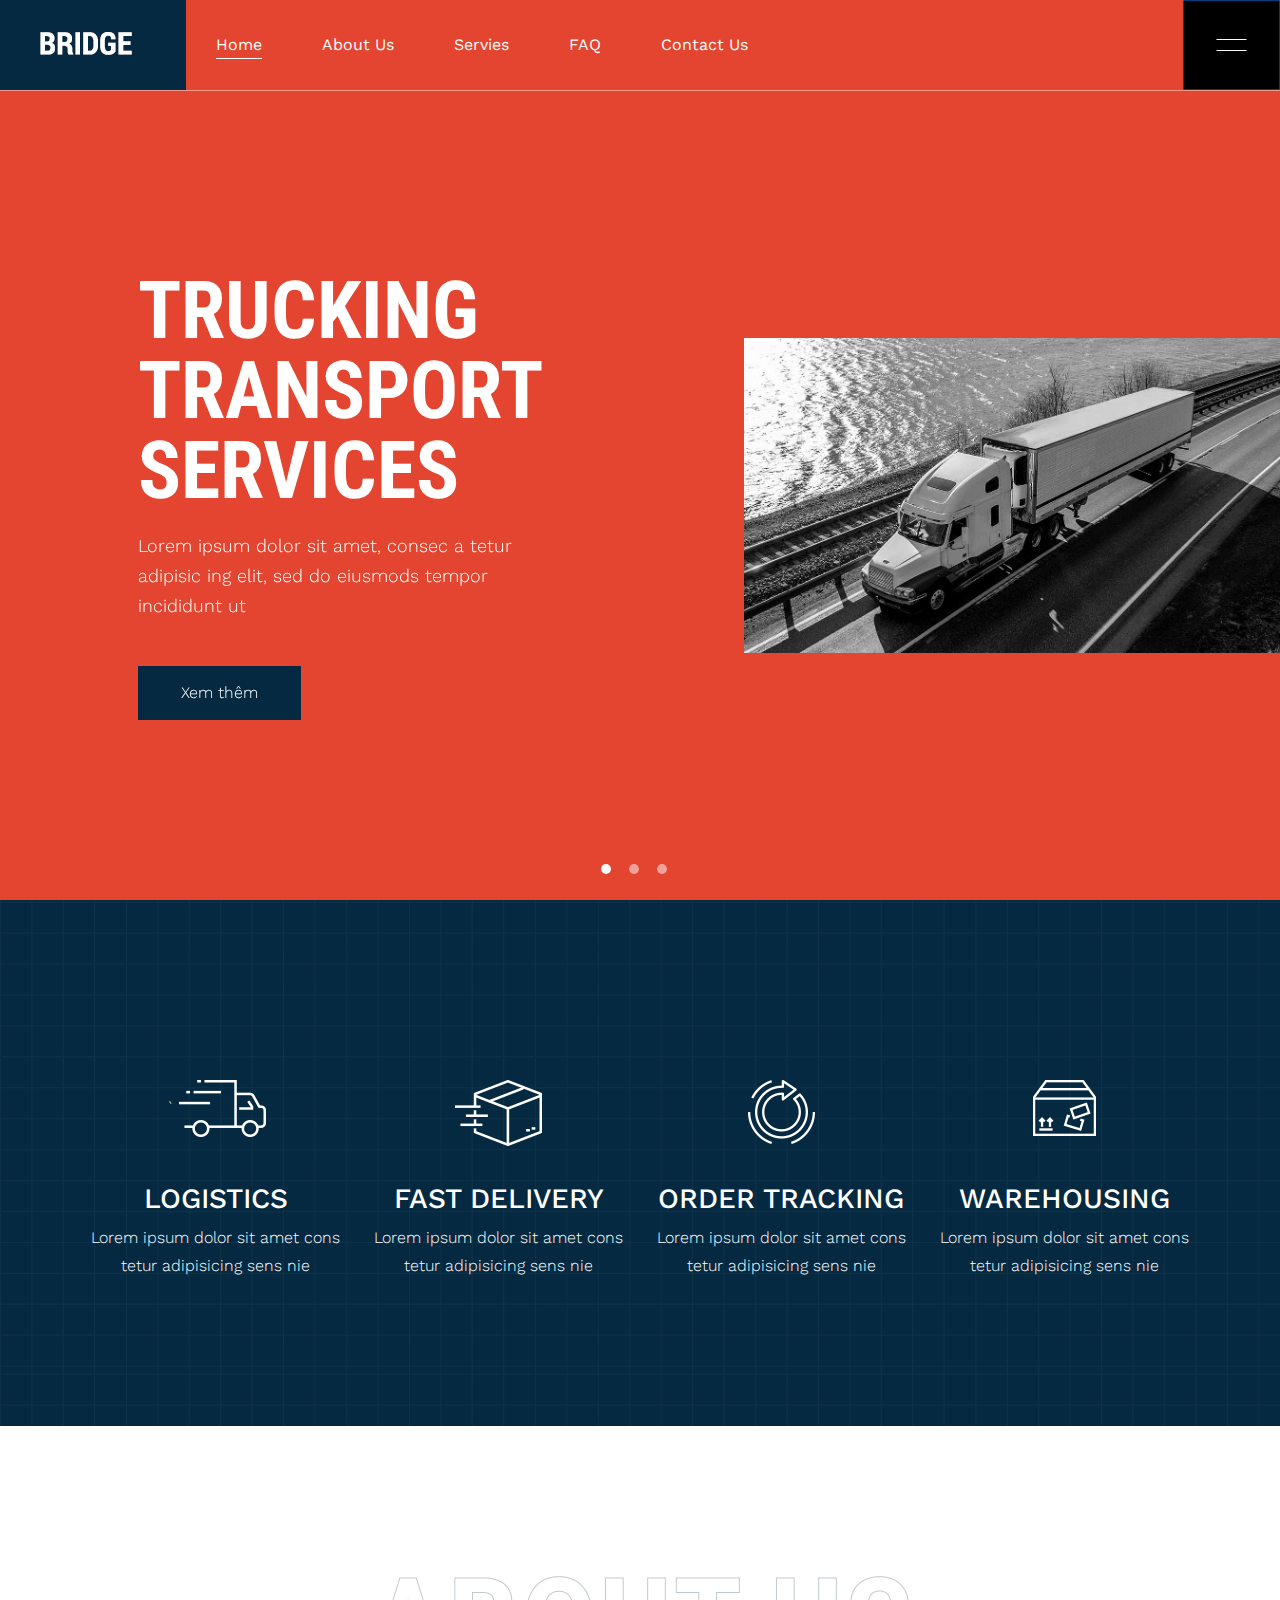
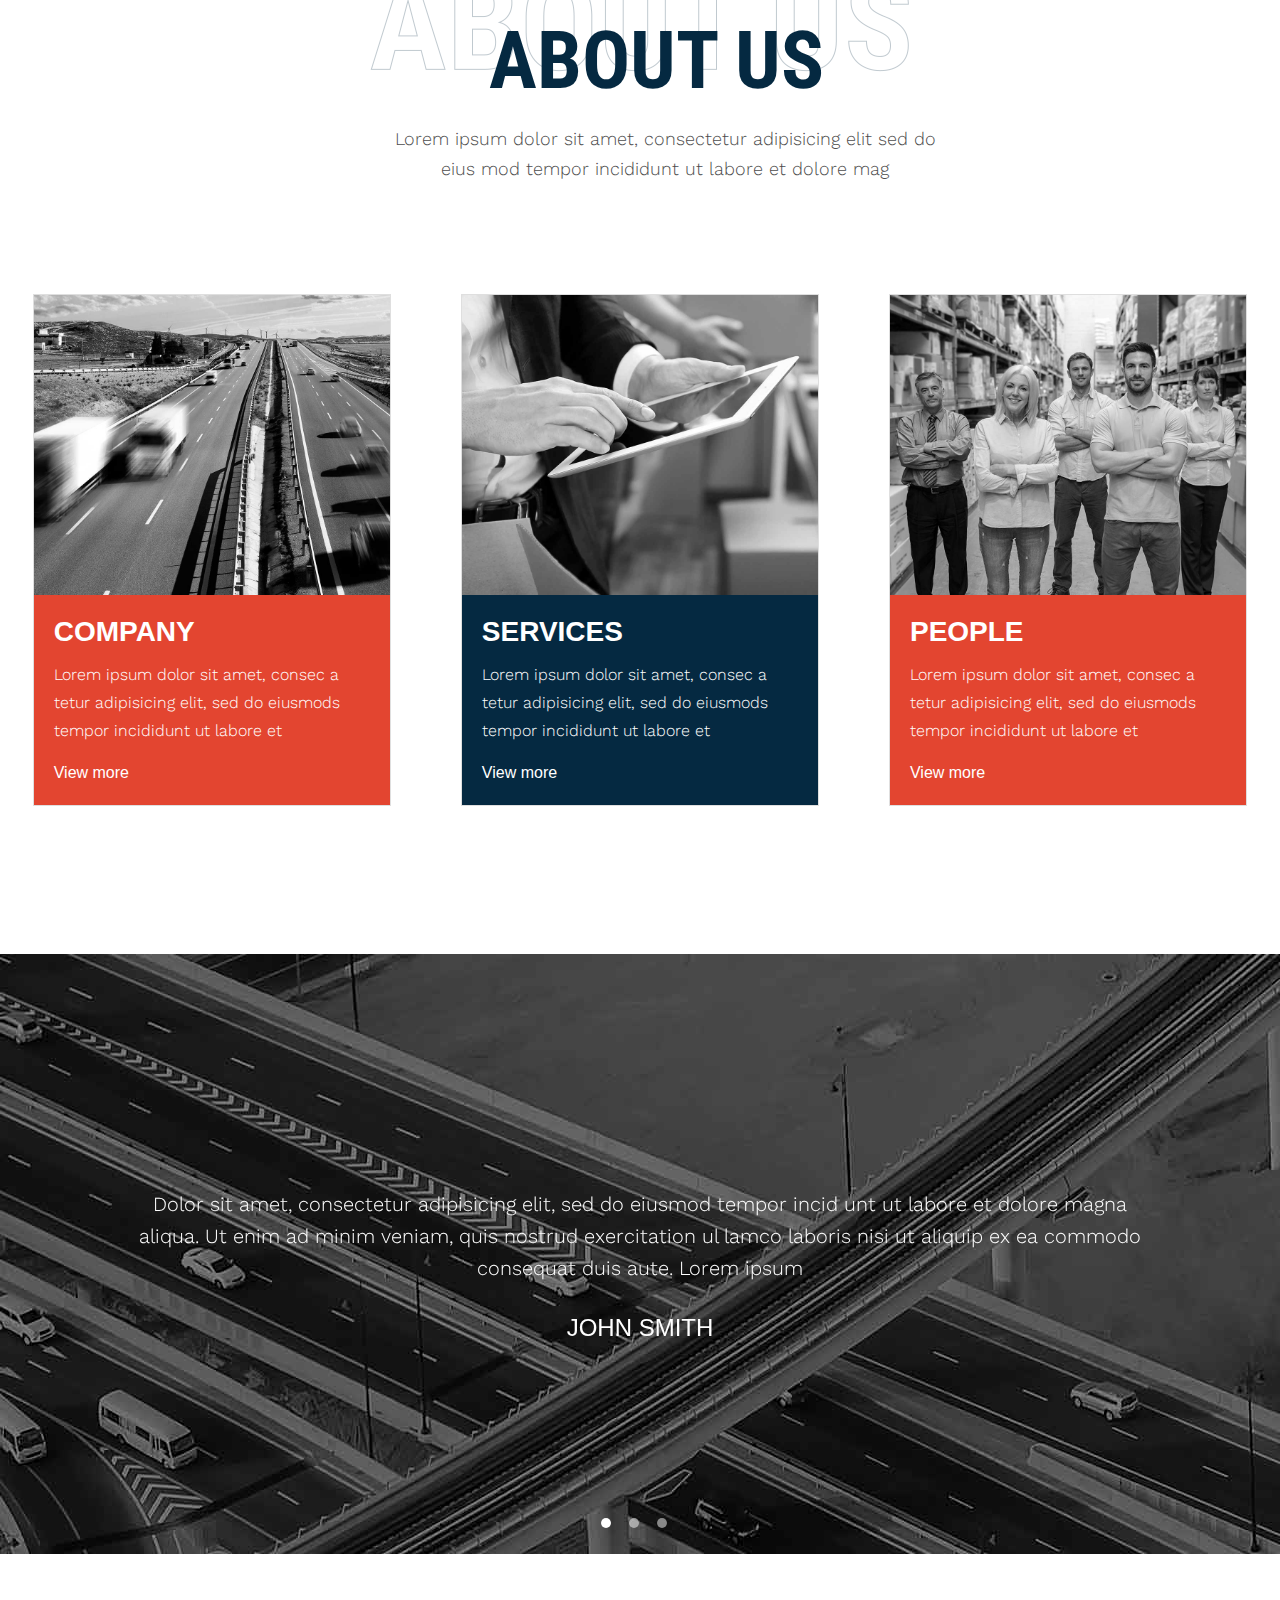
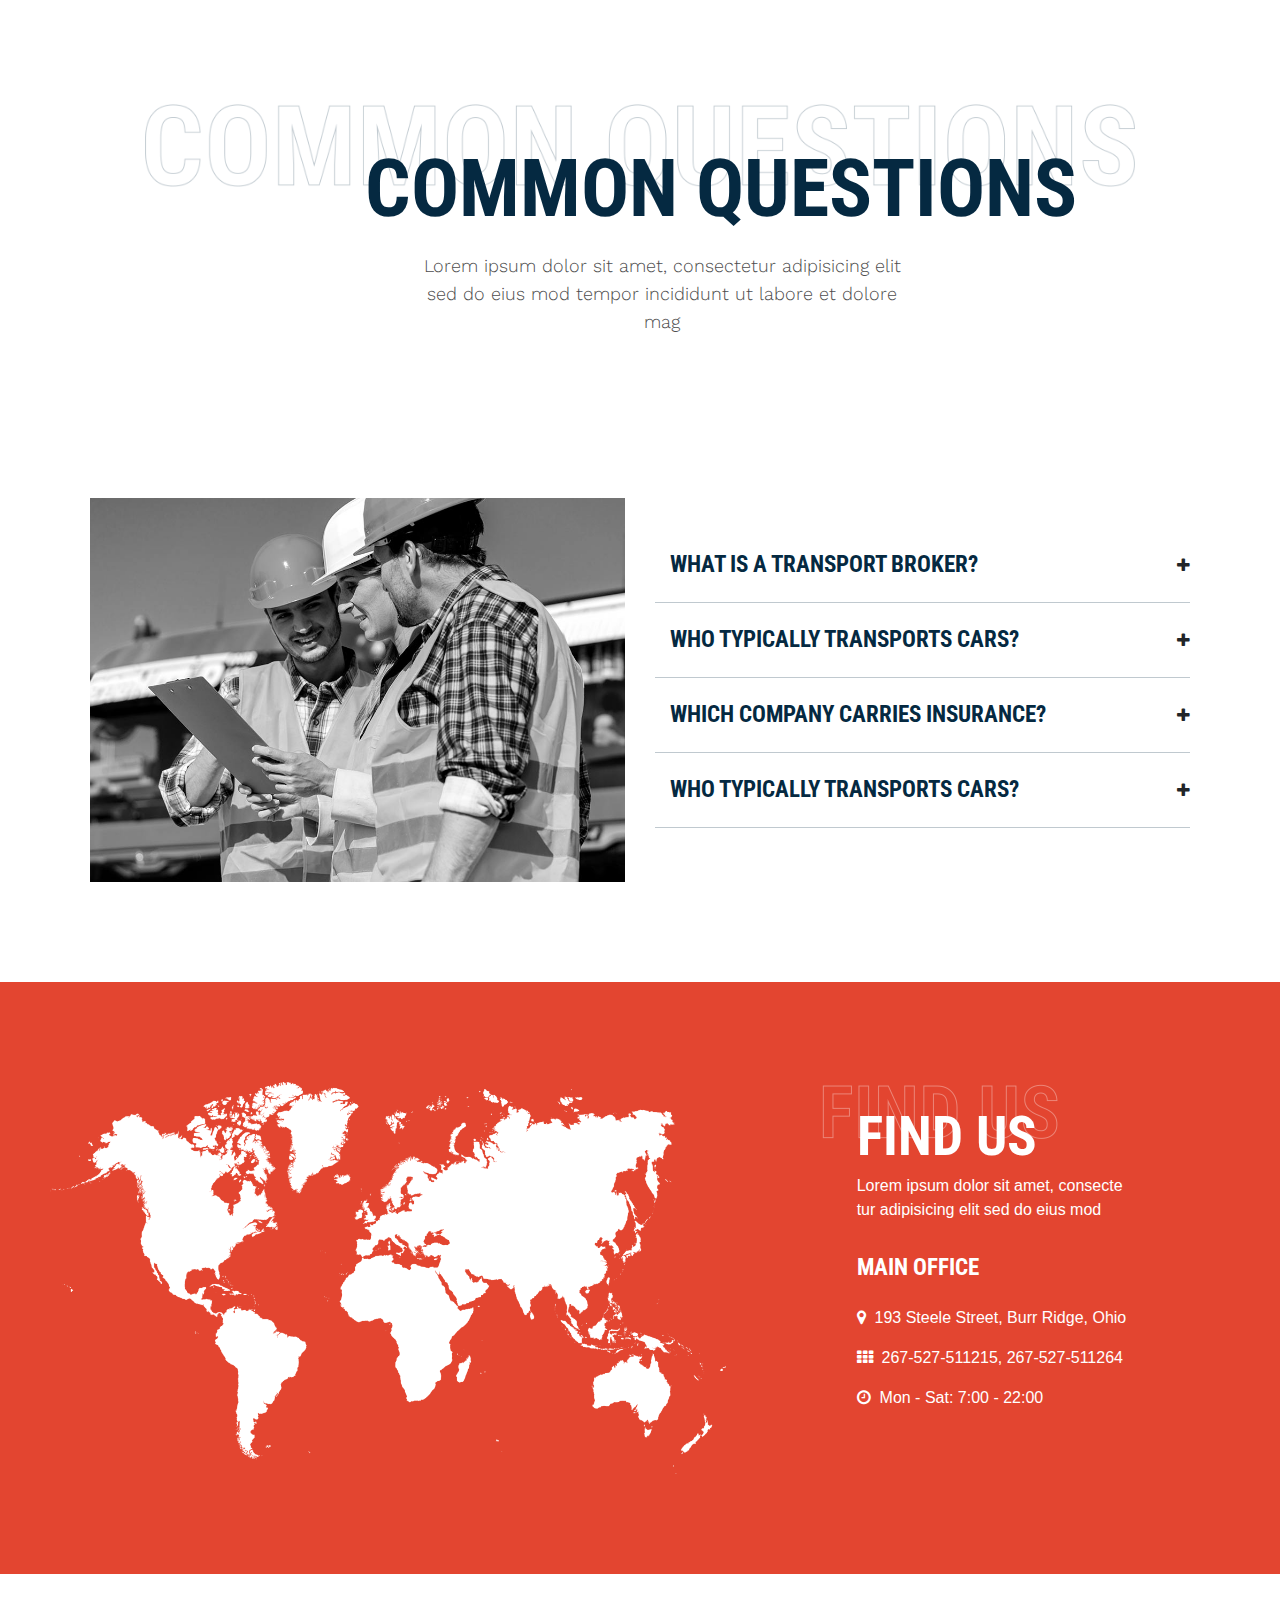
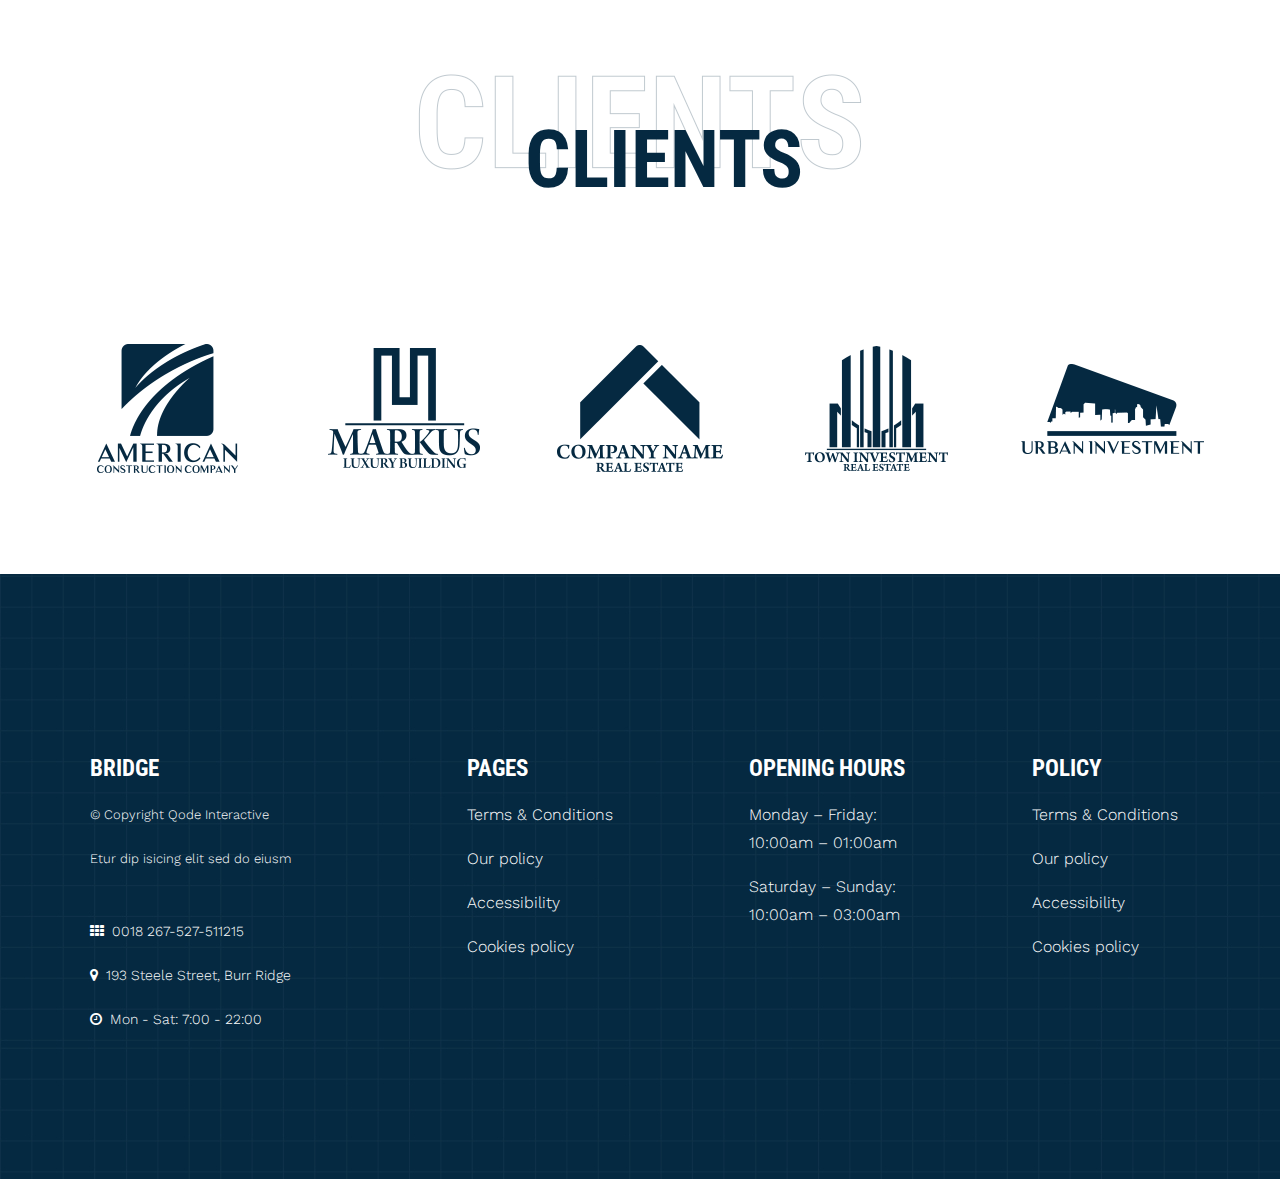
==== commit 08e260a0: "upo" ====
--- a/index.html
+++ b/index.html
@@ -113,6 +113,29 @@
                     </div>
                   </div>
 
+                  <!-- <div class="carousel-item carousel-item-custom">
+                    <div class="row align-items-center">
+                      <div class="col-md-6 col-sm-12">
+                        
+                          <div class="trucking_block">
+                            <h1 class="trucking_title">TRUCKING TRANSPORT SERVICES</h1>
+                            <p class="trucking_content">Lorem ipsum dolor sit amet, consec a tetur adipisic ing elit, sed do eiusmods tempor incididunt ut </p>
+                            <div class="">
+                               <a class="view_more_trucking" href="#">Xem thêm</a>
+                             </div>
+
+                          </div>
+                        
+
+                      </div>
+                      <div class="col-md-6 col-sm-12 img_trucking_block">
+                        <div class="slider_image">
+                          <img src="public/images/slide/rev-image-2.jpg" class="w-100 trucking_img" alt="...">
+                        </div>
+                      </div>
+                    </div>
+                  </div>
+
                   <div class="carousel-item carousel-item-custom">
                     <div class="row align-items-center">
                       <div class="col-md-6 col-sm-12">
@@ -130,42 +153,18 @@
                       </div>
                       <div class="col-md-6 col-sm-12 img_trucking_block">
                         <div class="slider_image">
-                          <img src="public/images/slide/rev-image-2.jpg" class="w-100 trucking_img" alt="...">
+                          <img src="public/images/slide/rev-image-3.jpg" class="w-100 trucking_img" alt="...">
                         </div>
                       </div>
                     </div>
                   </div>
-
-                  <div class="carousel-item carousel-item-custom">
-                    <div class="row align-items-center">
-                      <div class="col-md-6 col-sm-12">
-                        
-                          <div class="trucking_block">
-                            <h1 class="trucking_title">TRUCKING TRANSPORT SERVICES</h1>
-                            <p class="trucking_content">Lorem ipsum dolor sit amet, consec a tetur adipisic ing elit, sed do eiusmods tempor incididunt ut </p>
-                            <div class="">
-                               <a class="view_more_trucking" href="#">Xem thêm</a>
-                             </div>
-
-                          </div>
-                        
-
-                      </div>
-                      <div class="col-md-6 col-sm-12 img_trucking_block">
-                        <div class="slider_image">
-                          <img src="public/images/slide/rev-image-3.jpg" class="w-100 trucking_img" alt="...">
-                        </div>
-                      </div>
-                    </div>
-                  </div>
-
+ -->
                   
                 </div>
                 
               </div>
             </div>
-            <!-- public/images/slide/rev-image-2.jpg -->
-            <!-- public/images/slide/rev-image-3.jpg -->
+            
         </div>
       </div>
       <!-- section-boxed -->
@@ -276,22 +275,29 @@
               </ol>
               <div class="carousel-inner">
                 <div class="carousel-item active">
+                  <div class="slide_item">
                     <div class="slide_bottom_block">
                       <p>Dolor sit amet, consectetur adipisicing elit, sed do eiusmod tempor incid unt ut labore et dolore magna aliqua. Ut enim ad minim veniam, quis nostrud exercitation ul lamco laboris nisi ut aliquip ex ea commodo consequat duis aute. Lorem ipsum</p>
                       <h4>John Smith</h4>
                     </div>
-                  
-                </div>
-                <!-- <div class="carousel-item">
-                    
-                    <p>Dolor sit amet, consectetur adipisicing elit, sed do eiusmod tempor incid unt ut labore et dolore magna aliqua. Ut enim ad minim veniam, quis nostrud exercitation ul lamco laboris nisi ut aliquip ex ea commodo consequat duis aute. Lorem ipsum</p>
-                    <h4>John Smith</h4>
+                  </div>
                 </div>
                 <div class="carousel-item">
-                    
-                    <p>Dolor sit amet, consectetur adipisicing elit, sed do eiusmod tempor incid unt ut labore et dolore magna aliqua. Ut enim ad minim veniam, quis nostrud exercitation ul lamco laboris nisi ut aliquip ex ea commodo consequat duis aute. Lorem ipsum</p>
-                    <h4>John Smith</h4>
-                </div> -->
+                    <div class="slide_item">
+                      <div class="slide_bottom_block">
+                        <p>Dolor sit amet, consectetur adipisicing elit, sed do eiusmod tempor incid unt ut labore et dolore magna aliqua. Ut enim ad minim veniam, quis nostrud exercitation ul lamco laboris nisi ut aliquip ex ea commodo consequat duis aute. Lorem ipsum</p>
+                        <h4>John Smith</h4>
+                      </div>
+                    </div>
+                </div>
+                <div class="carousel-item">
+                    <div class="slide_item">
+                      <div class="slide_bottom_block">
+                        <p>Dolor sit amet, consectetur adipisicing elit, sed do eiusmod tempor incid unt ut labore et dolore magna aliqua. Ut enim ad minim veniam, quis nostrud exercitation ul lamco laboris nisi ut aliquip ex ea commodo consequat duis aute. Lorem ipsum</p>
+                        <h4>John Smith</h4>
+                      </div>
+                    </div>
+                </div>
               </div>
              
             </div>
--- a/public/css/main.css
+++ b/public/css/main.css
@@ -132,7 +132,7 @@
 
 .box_footer a:hover{
   text-decoration: none;
-  color: #4d4d4d;
+  color: #bcc0e4;
 
 }
 .card,.card-img-top{
--- a/public/css/style.css
+++ b/public/css/style.css
@@ -24,16 +24,13 @@
     padding: 0px;
     border-bottom: 1px solid #ffffff75;
 }
-.slider_top{
+.slider_top .carousel{
     height: calc(100vh - 91px);
     display: flex;
     align-items: center;
-}
-.slider_top .carousel-inner {
-}
-.slider_top .carousel-indicators{
-    bottom: -30%;
-}
+    margin-top: 91px;
+}
+
 .first_view{
     
     
@@ -312,7 +309,8 @@
     height: 100%;
 
 }
-.slide_bottom .carousel-item{
+.slide_bottom .slide_item{
+    height: 100%;
     display: flex;
     align-items: center;
 }
@@ -674,13 +672,6 @@
 
 
 @media (max-width: 1024px){
-    .slider_top .carousel-inner{
-        height: 100%;
-        padding-bottom: 35px;
-    }
-    /*.carousel-item-custom{
-        padding: 5px 0px 180px 20px;
-    }*/
 
     .trucking_img {
         width: 100%;
@@ -737,9 +728,6 @@
         max-width: 50%;
         flex: 0 0 50%;
     }
-    .slider_top .carousel-indicators{
-        bottom: 0%;
-    }
 }
 
 @media (max-width: 1090px){
@@ -748,7 +736,7 @@
 }
 
 @media screen and (max-width: 992px){
-    .slider_top {
+    .slider_top .carousel{
         height: initial;
         margin-top: 91px;
     }
@@ -806,6 +794,9 @@
 
 
 @media (max-width: 768px){
+    .menu_bar{
+        /*position: initial;*/
+    }
     .trucking_block {
         width: 80%;
         margin: 40px auto;
@@ -813,6 +804,7 @@
     .img_trucking_block{
         text-align: center;
         margin-top: 0px;
+        padding-bottom: 60px;
     }
     .col-sm-2_custom{
         width: 33%;
@@ -877,13 +869,6 @@
         
     }
     
-    .slider_top .carousel-inner{
-        height: 100vh;
-    }
-    .slider_top .carousel-indicators{
-        bottom: 0%;
-    }
-
     .slide_bottom .carousel-item p{
         width: 60%;
         font-size: 18px;
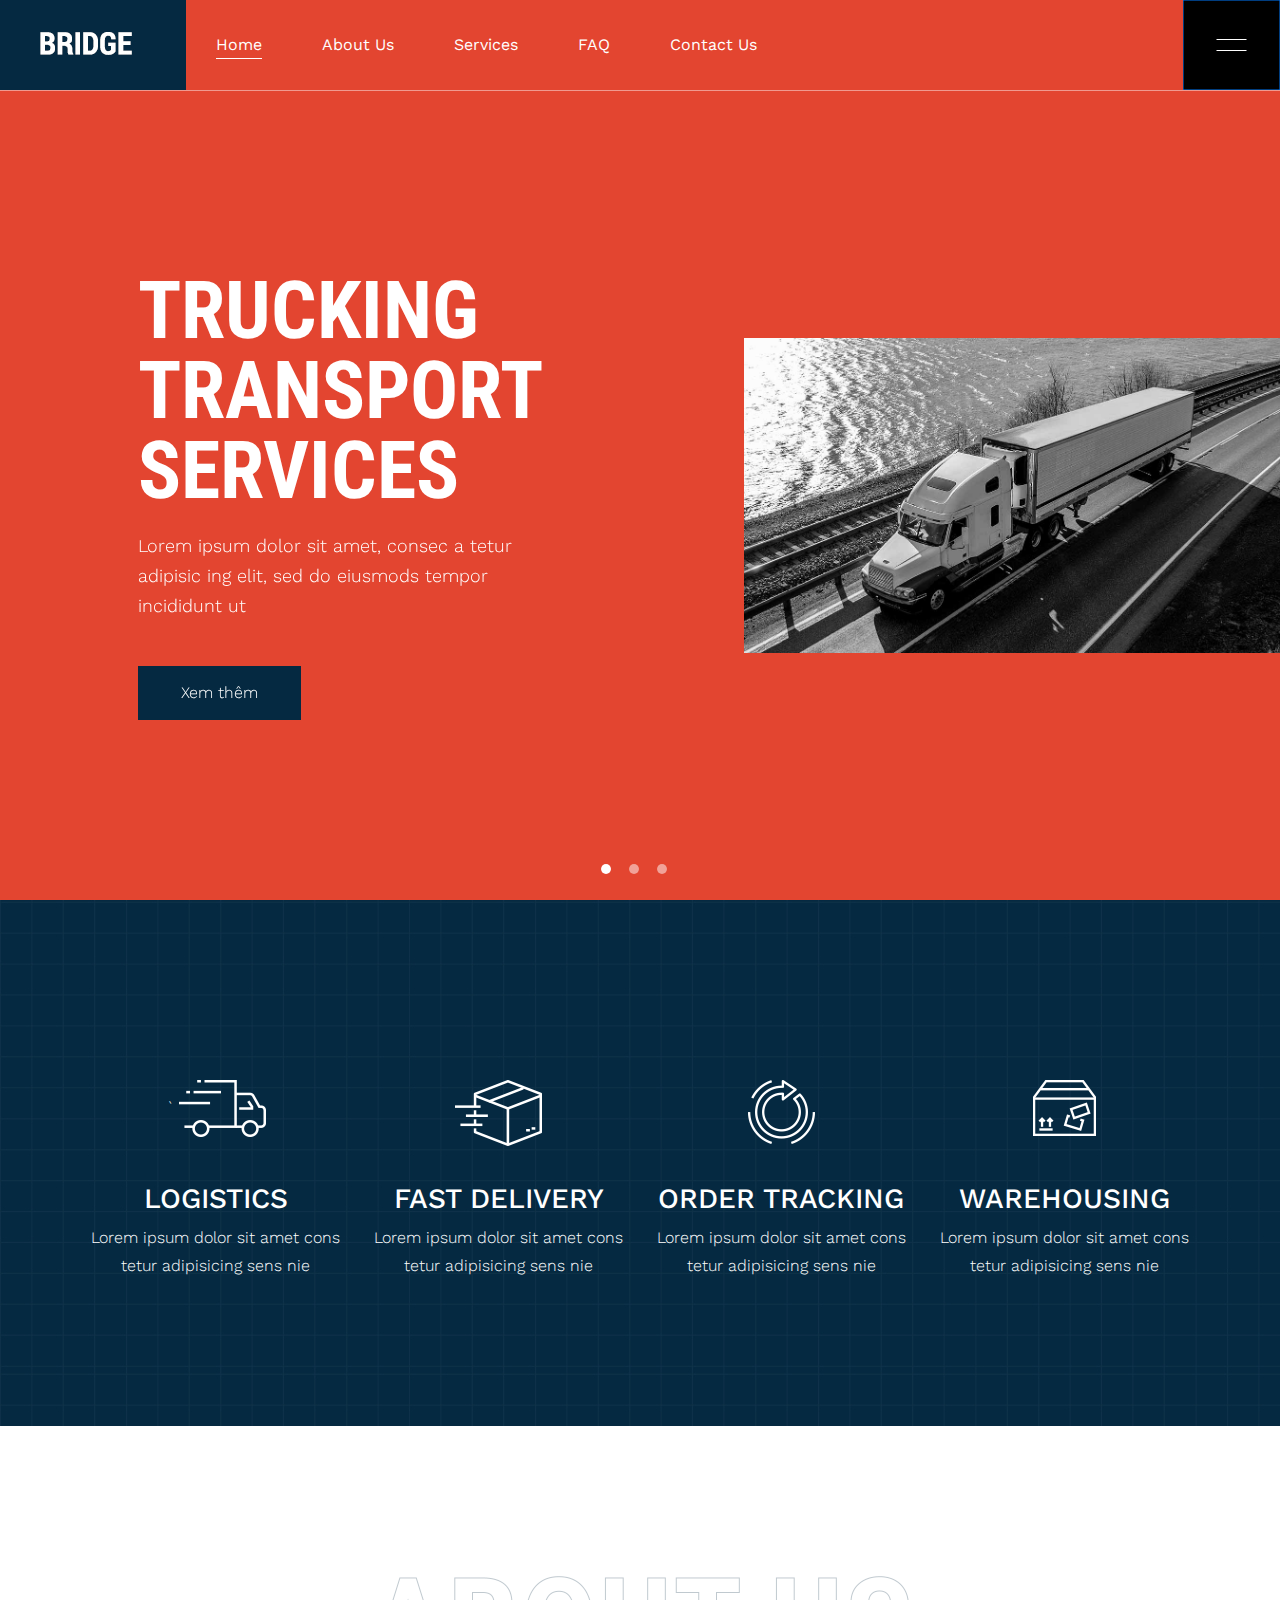
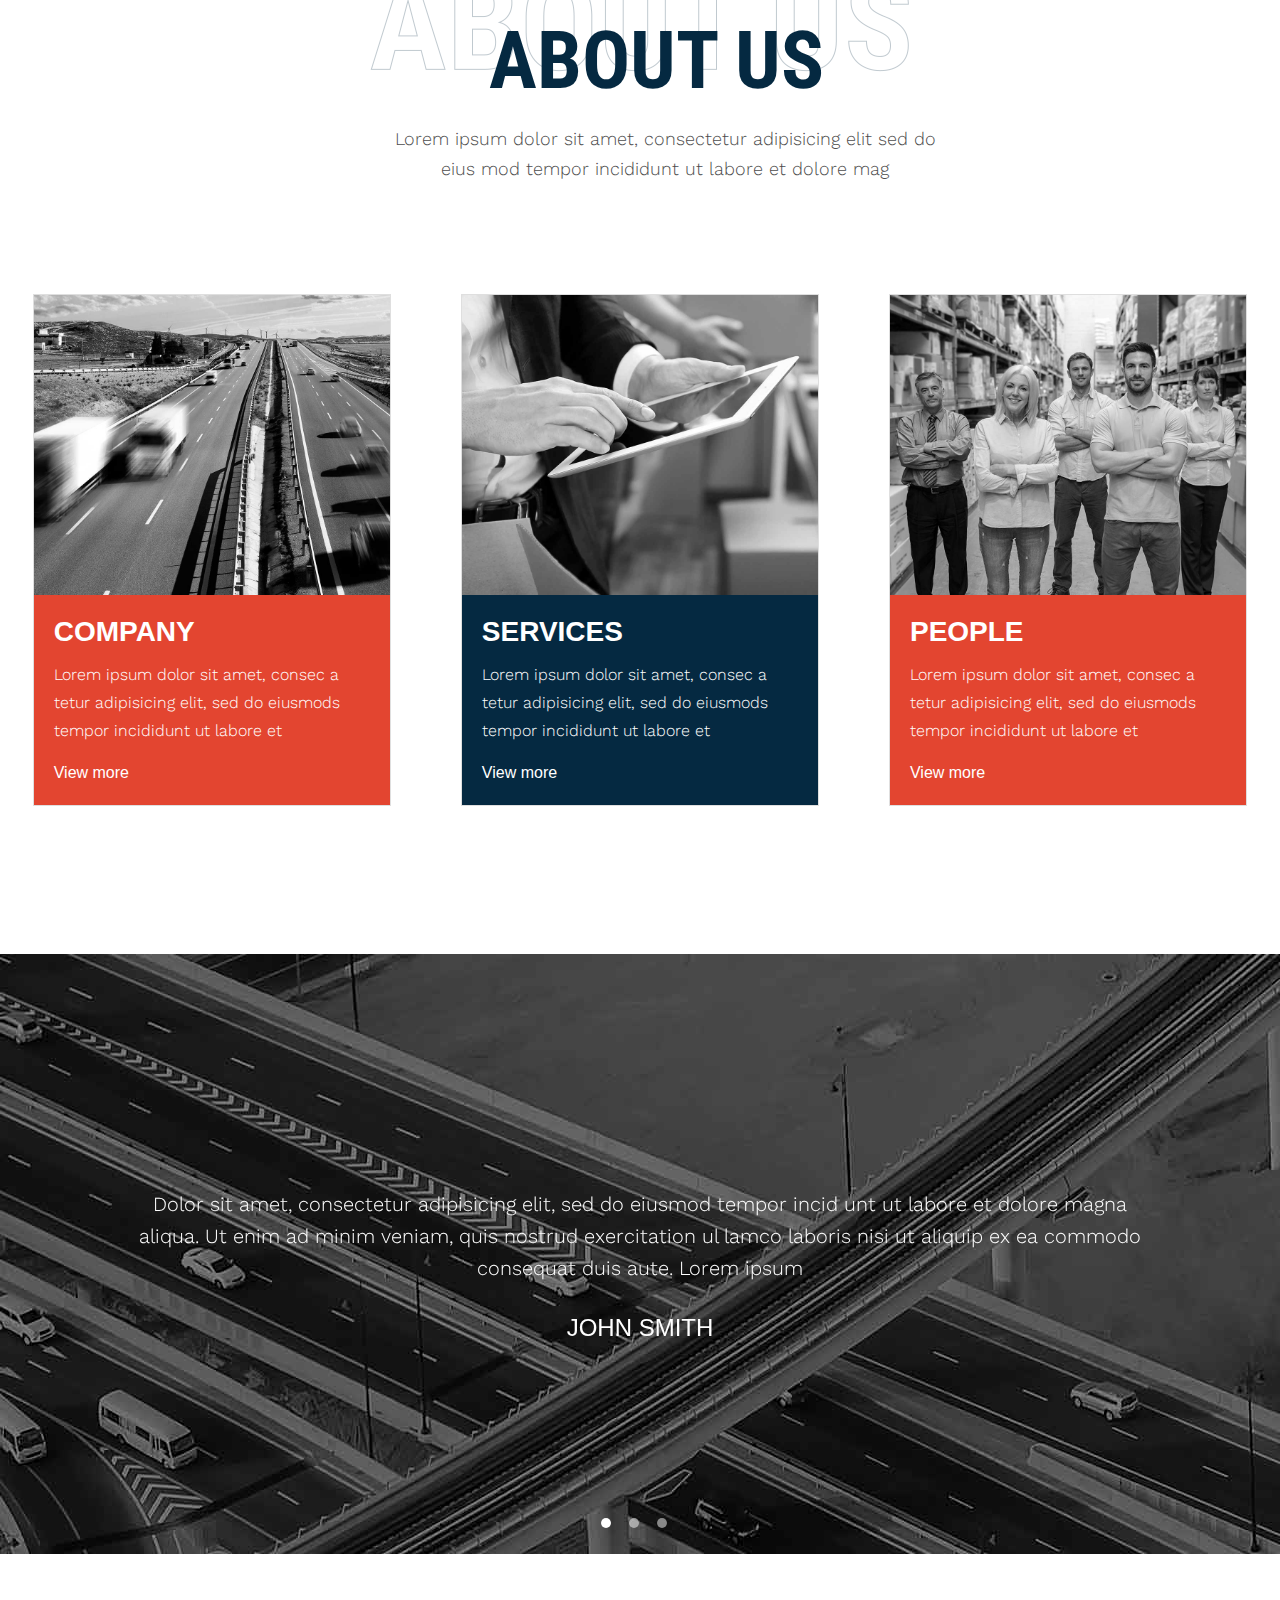
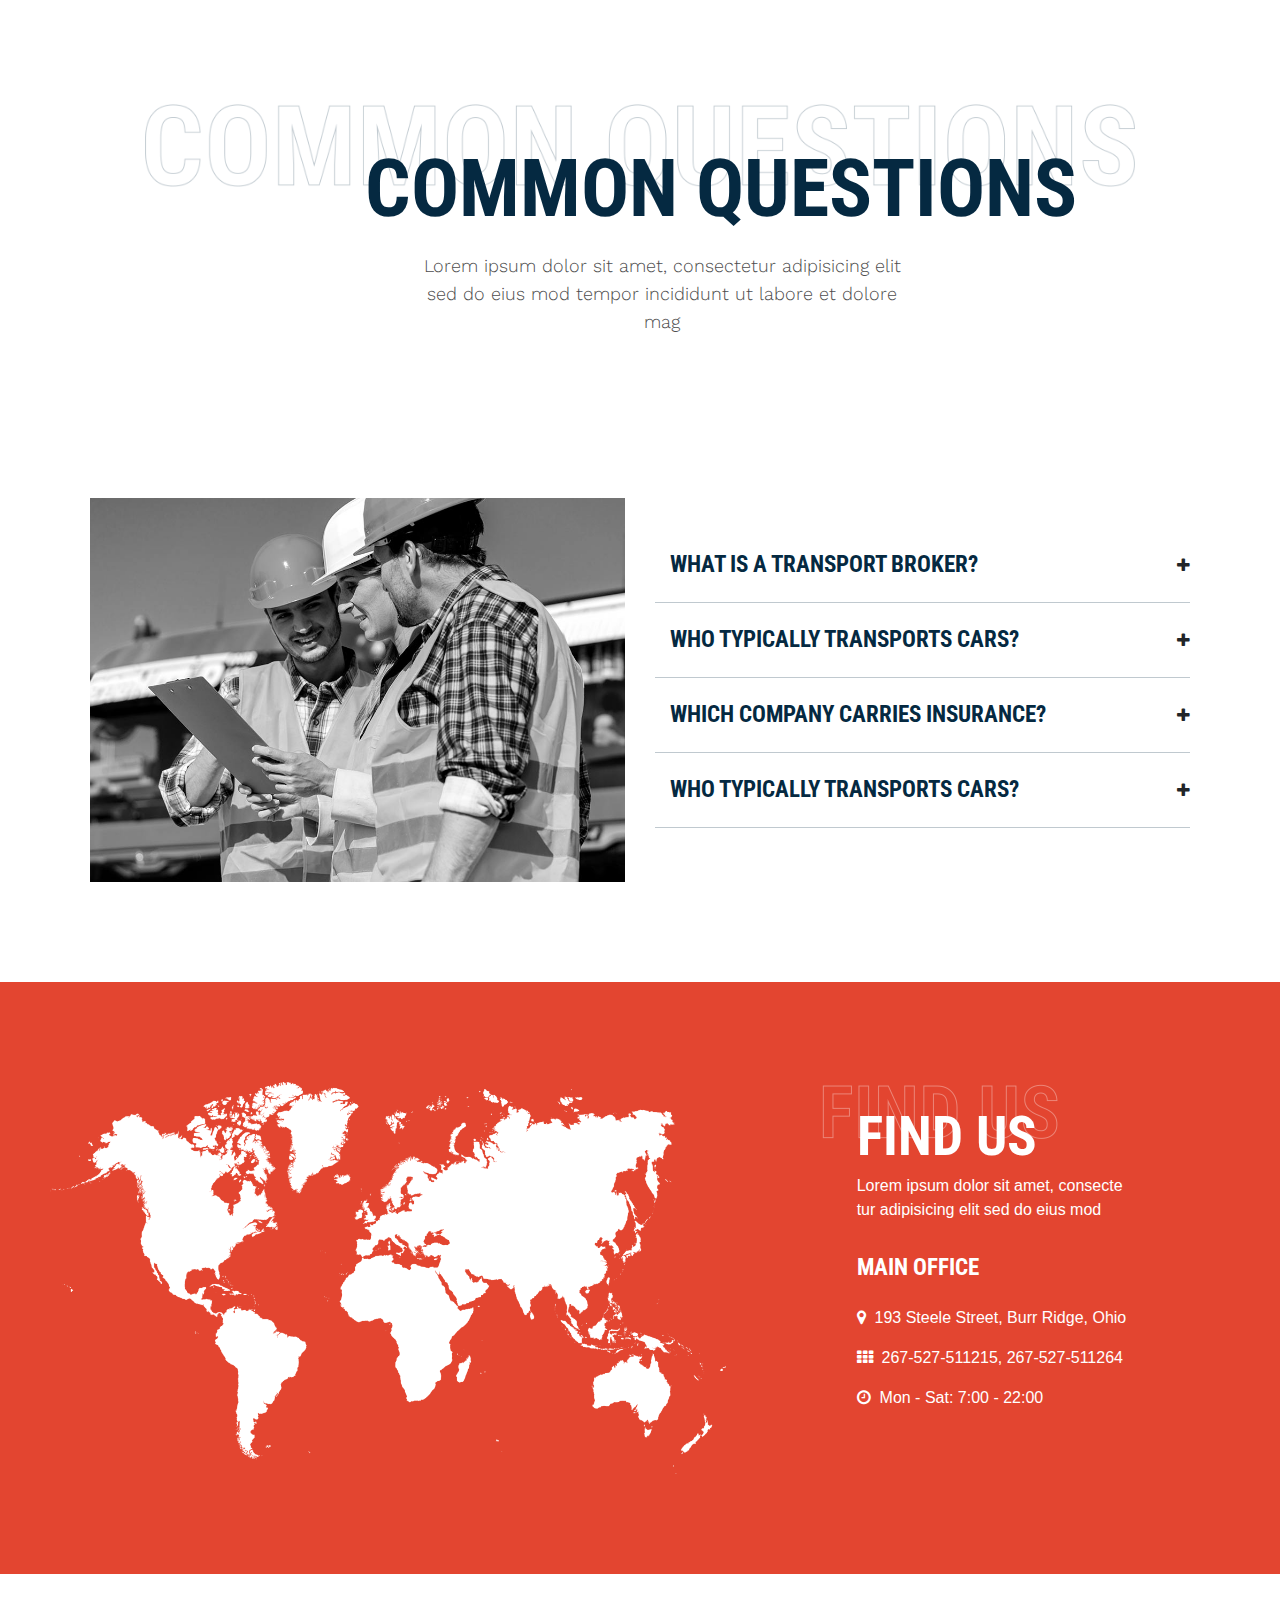
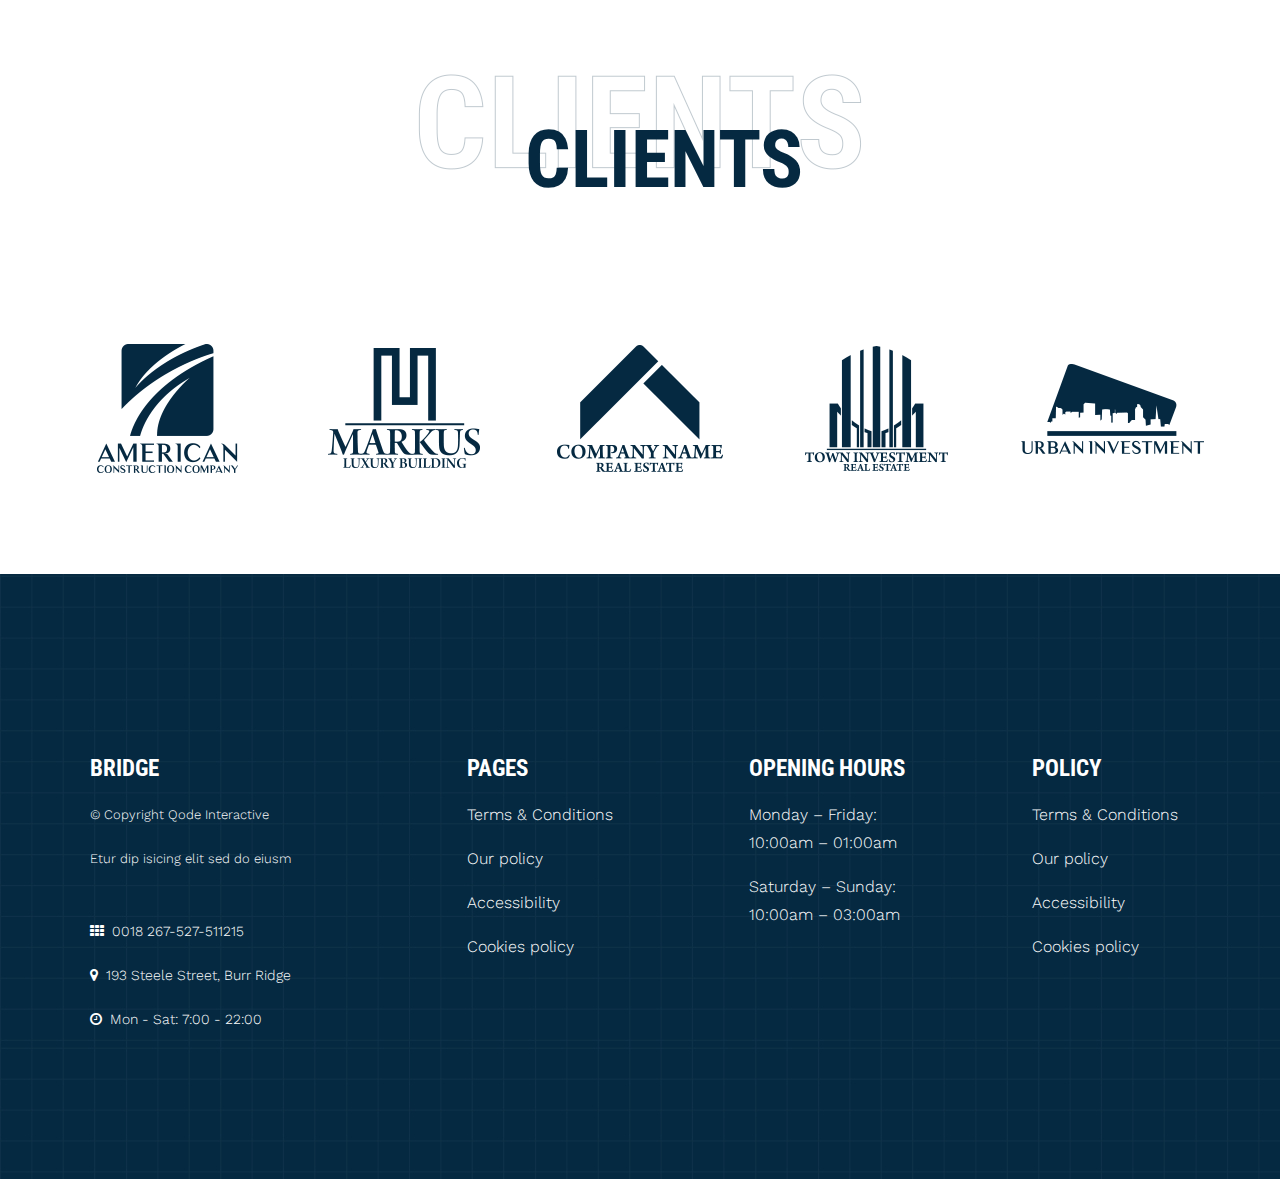
==== commit 9123ac34: "upo" ====
--- a/index.html
+++ b/index.html
@@ -44,7 +44,7 @@
                       <a class="nav-link" href="about_us.html">About Us</a>
                     </li>
                     <li class="nav-item">
-                      <a class="nav-link" href="services.html" tabindex="-1" aria-disabled="true">Servies</a>
+                      <a class="nav-link" href="services.html" tabindex="-1" aria-disabled="true">Services</a>
                     </li>
                     <li class="nav-item">
                       <a class="nav-link" href="faq.html" tabindex="-1" aria-disabled="true">FAQ</a>
@@ -113,29 +113,6 @@
                     </div>
                   </div>
 
-                  <!-- <div class="carousel-item carousel-item-custom">
-                    <div class="row align-items-center">
-                      <div class="col-md-6 col-sm-12">
-                        
-                          <div class="trucking_block">
-                            <h1 class="trucking_title">TRUCKING TRANSPORT SERVICES</h1>
-                            <p class="trucking_content">Lorem ipsum dolor sit amet, consec a tetur adipisic ing elit, sed do eiusmods tempor incididunt ut </p>
-                            <div class="">
-                               <a class="view_more_trucking" href="#">Xem thêm</a>
-                             </div>
-
-                          </div>
-                        
-
-                      </div>
-                      <div class="col-md-6 col-sm-12 img_trucking_block">
-                        <div class="slider_image">
-                          <img src="public/images/slide/rev-image-2.jpg" class="w-100 trucking_img" alt="...">
-                        </div>
-                      </div>
-                    </div>
-                  </div>
-
                   <div class="carousel-item carousel-item-custom">
                     <div class="row align-items-center">
                       <div class="col-md-6 col-sm-12">
@@ -153,12 +130,35 @@
                       </div>
                       <div class="col-md-6 col-sm-12 img_trucking_block">
                         <div class="slider_image">
+                          <img src="public/images/slide/rev-image-2.jpg" class="w-100 trucking_img" alt="...">
+                        </div>
+                      </div>
+                    </div>
+                  </div>
+
+                  <div class="carousel-item carousel-item-custom">
+                    <div class="row align-items-center">
+                      <div class="col-md-6 col-sm-12">
+                        
+                          <div class="trucking_block">
+                            <h1 class="trucking_title">TRUCKING TRANSPORT SERVICES</h1>
+                            <p class="trucking_content">Lorem ipsum dolor sit amet, consec a tetur adipisic ing elit, sed do eiusmods tempor incididunt ut </p>
+                            <div class="">
+                               <a class="view_more_trucking" href="#">Xem thêm</a>
+                             </div>
+
+                          </div>
+                        
+
+                      </div>
+                      <div class="col-md-6 col-sm-12 img_trucking_block">
+                        <div class="slider_image">
                           <img src="public/images/slide/rev-image-3.jpg" class="w-100 trucking_img" alt="...">
                         </div>
                       </div>
                     </div>
                   </div>
- -->
+
                   
                 </div>
                 
--- a/public/css/main.css
+++ b/public/css/main.css
@@ -56,7 +56,13 @@
 
 }
 
-
+.navbar_menu li a,.nav_item_right li span{
+    font-family: 'Work Sans', sans-serif;
+}
+.nav-link {
+    display: block;
+    padding: .1rem 1rem;
+}
 .menu_right_content_text p{
   color: #ffffff;
   font-size: 14px;
--- a/public/css/style.css
+++ b/public/css/style.css
@@ -731,11 +731,23 @@
 }
 
 @media (max-width: 1090px){
-    
+
+}
+
+@media (min-width: 768.02px) and (max-width: 992px) {
+    .trucking_block {
+        width: 90%;
+        margin-left: 10%;
+    }
+    .carousel-item-custom h1 {
+        font-size: 40px;
+        line-height: 1.5;
+    }
 
 }
 
 @media screen and (max-width: 992px){
+    
     .slider_top .carousel{
         height: initial;
         margin-top: 91px;
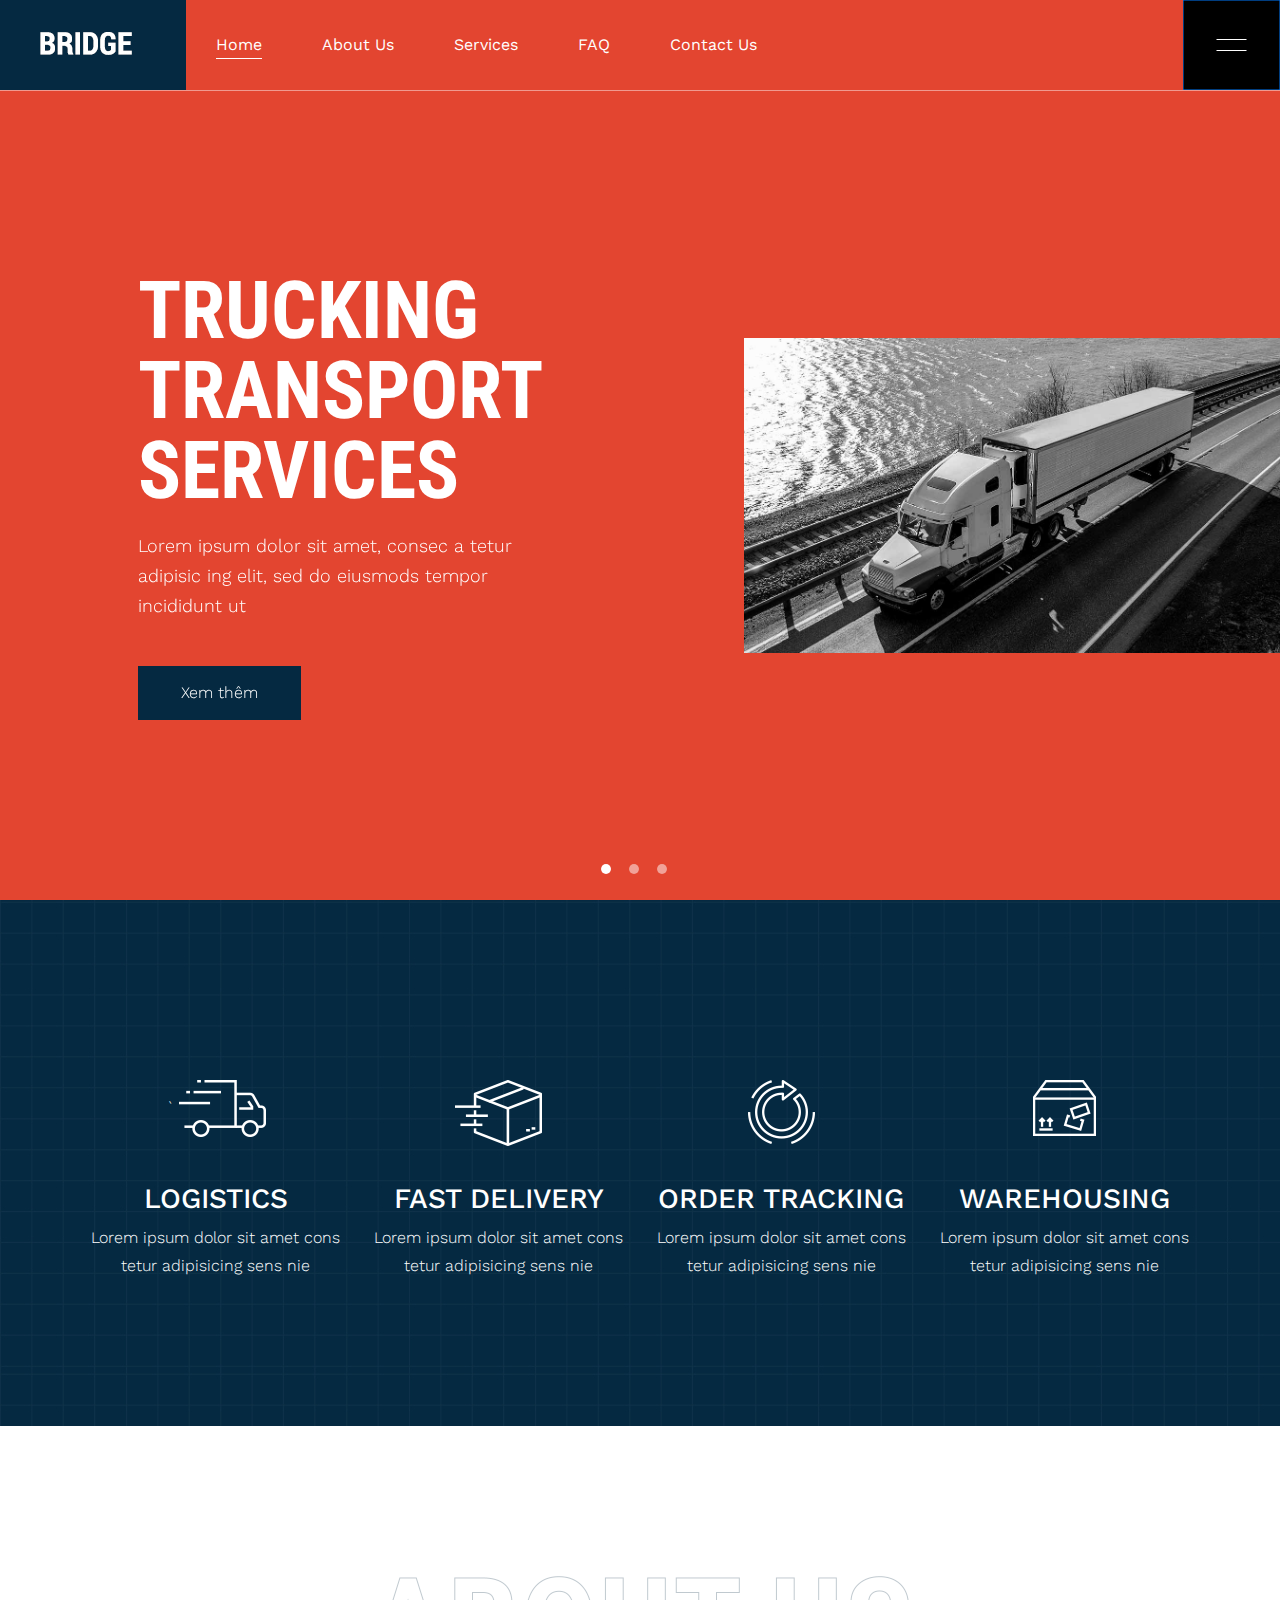
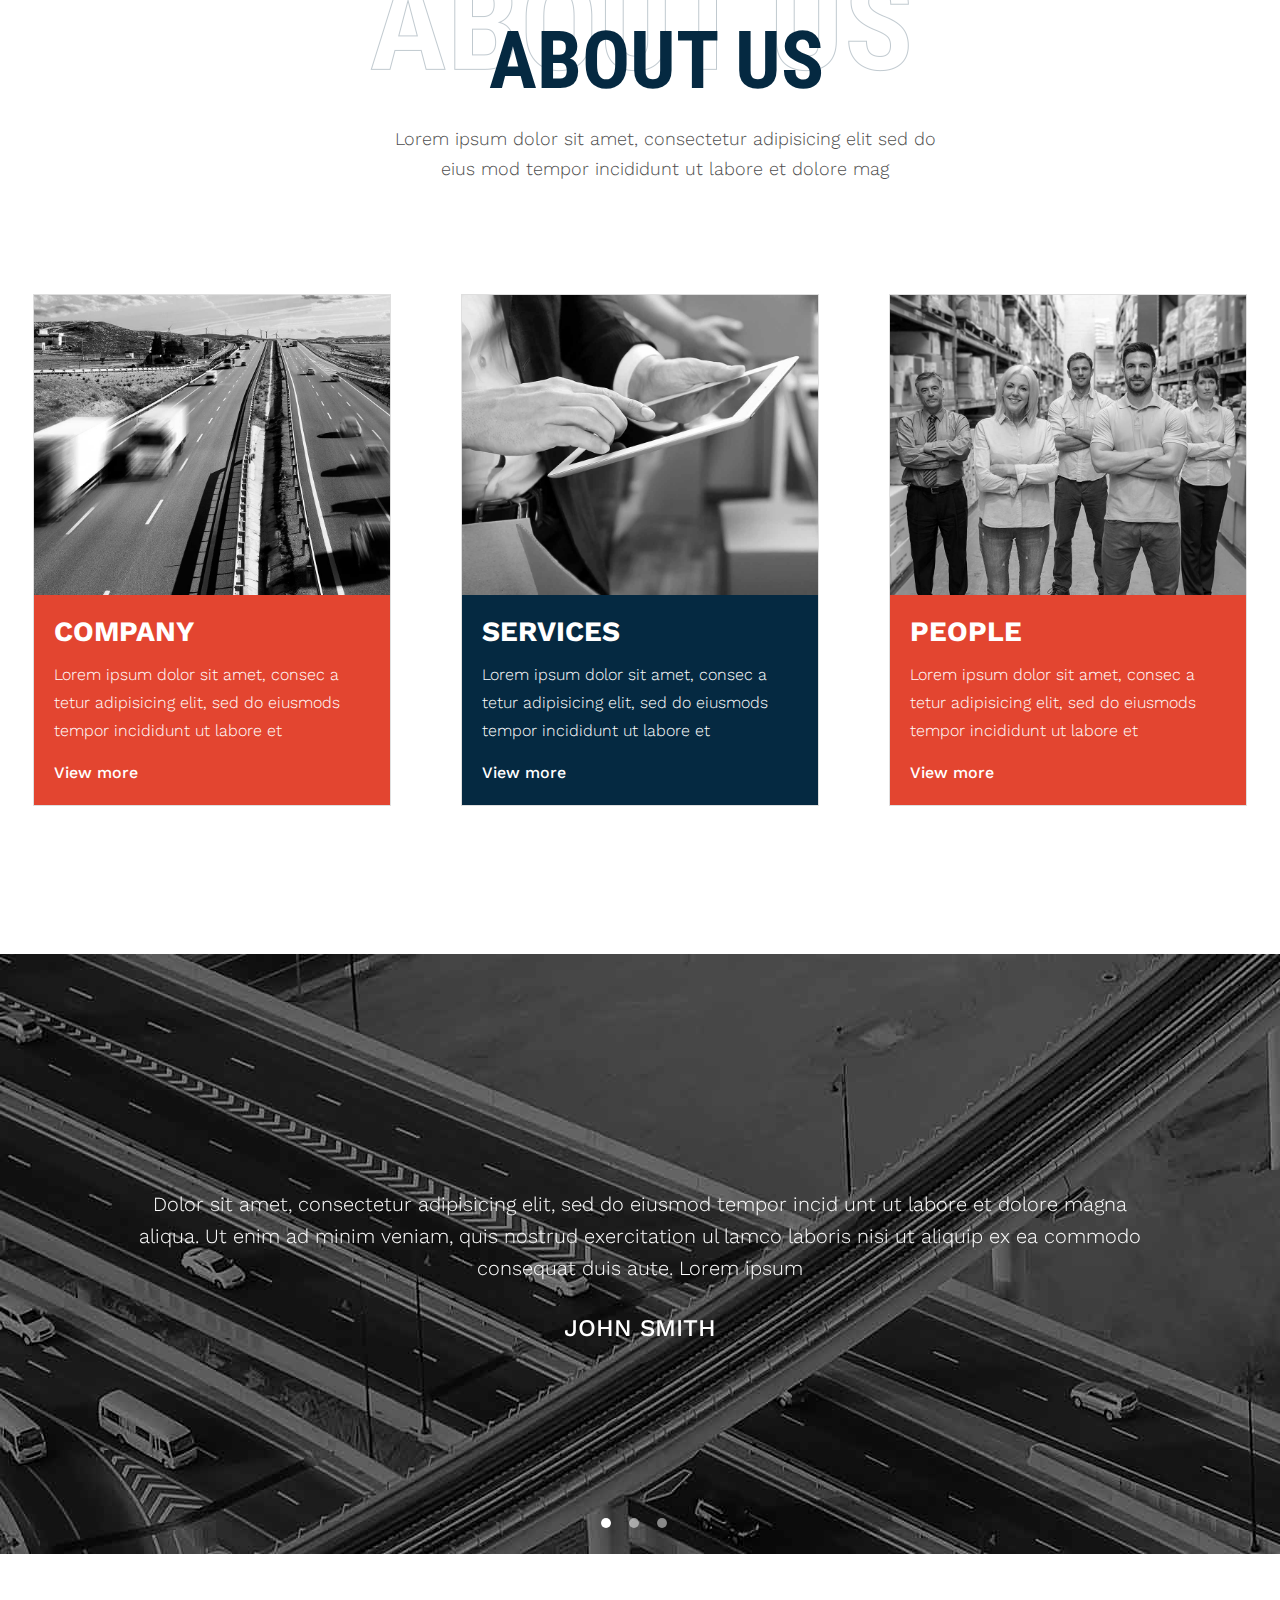
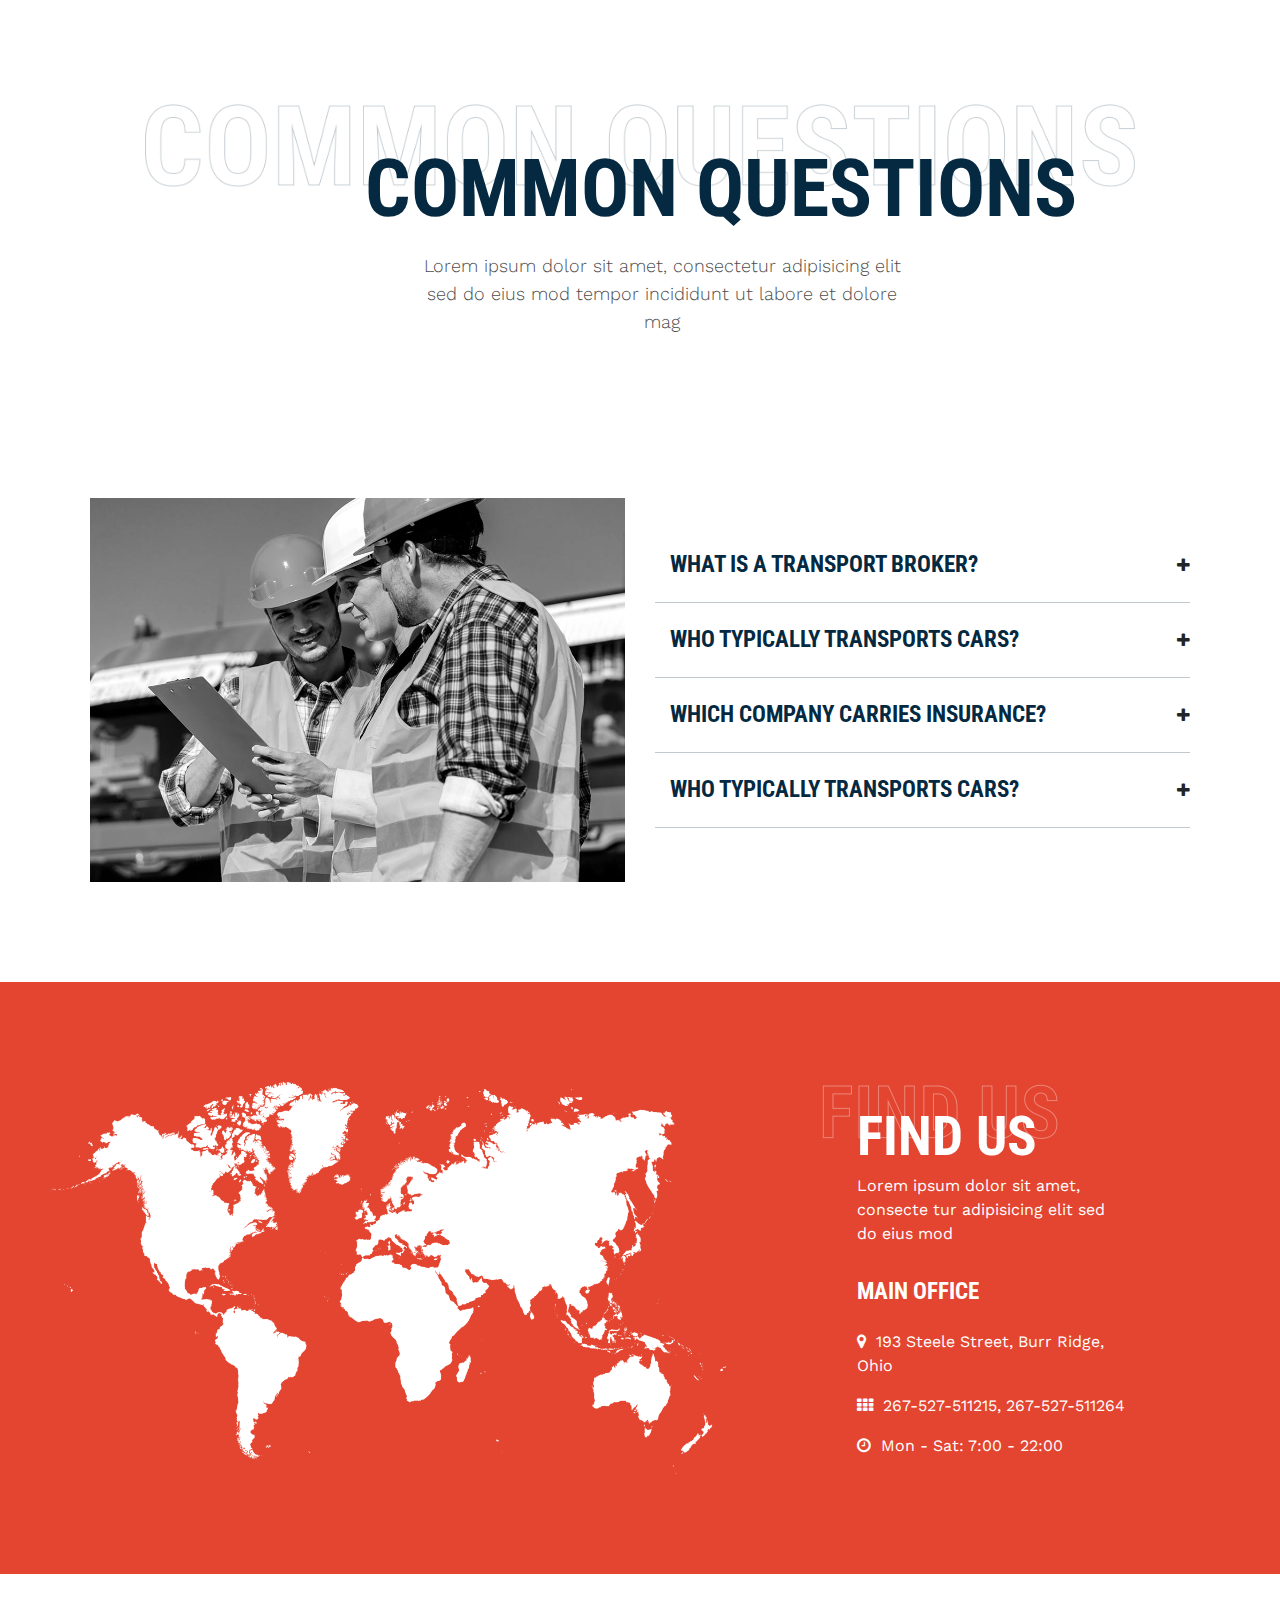
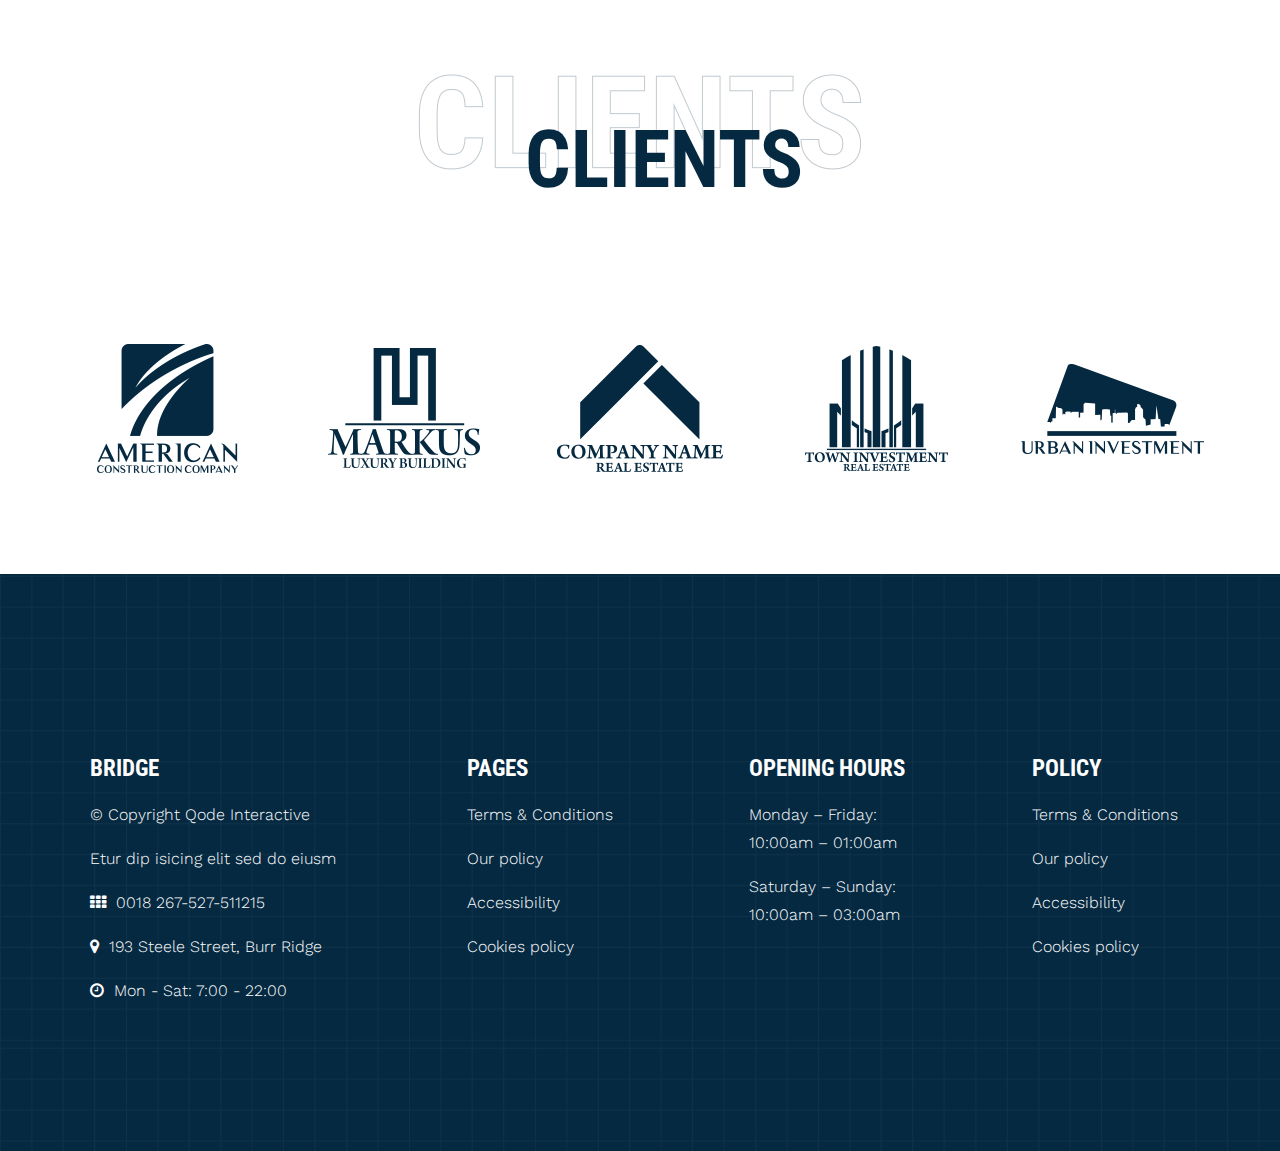
==== commit fa33c71d: "upo" ====
--- a/index.html
+++ b/index.html
@@ -446,17 +446,17 @@
             <div class="col-sm-4 box_footer">
                 
                 <h5>BRIDGE</h5>
-                <p style="font-size: 13px;"> © Copyright <a href="">Qode Interactive</a></p>
-                <p style="font-size: 13px;"> Etur dip isicing elit sed do eiusm</p>
-                <br>
-                <p style="font-size: 14px;">
+                <p> © Copyright <a href="">Qode Interactive</a></p>
+                <p> Etur dip isicing elit sed do eiusm</p>
+                
+                <p>
                   <i class="fa fa-th"></i>  &nbsp;0018 267-527-511215
                 </p>
-                <p style="font-size: 14px;">
+                <p >
                   <i class="fa fa-map-marker"></i> &nbsp;193 Steele Street, Burr Ridge
                 </p>
                 
-                <p style="font-size: 14px;">
+                <p >
                   <i class="fa fa-clock-o"></i>  &nbsp;Mon - Sat: 7:00 - 22:00
                 </p>
 
--- a/public/css/main.css
+++ b/public/css/main.css
@@ -1,4 +1,7 @@
 
+body{
+  font-family: 'Work Sans', sans-serif;
+}
 .wrapper{
   width: 100%;
   overflow: hidden;
